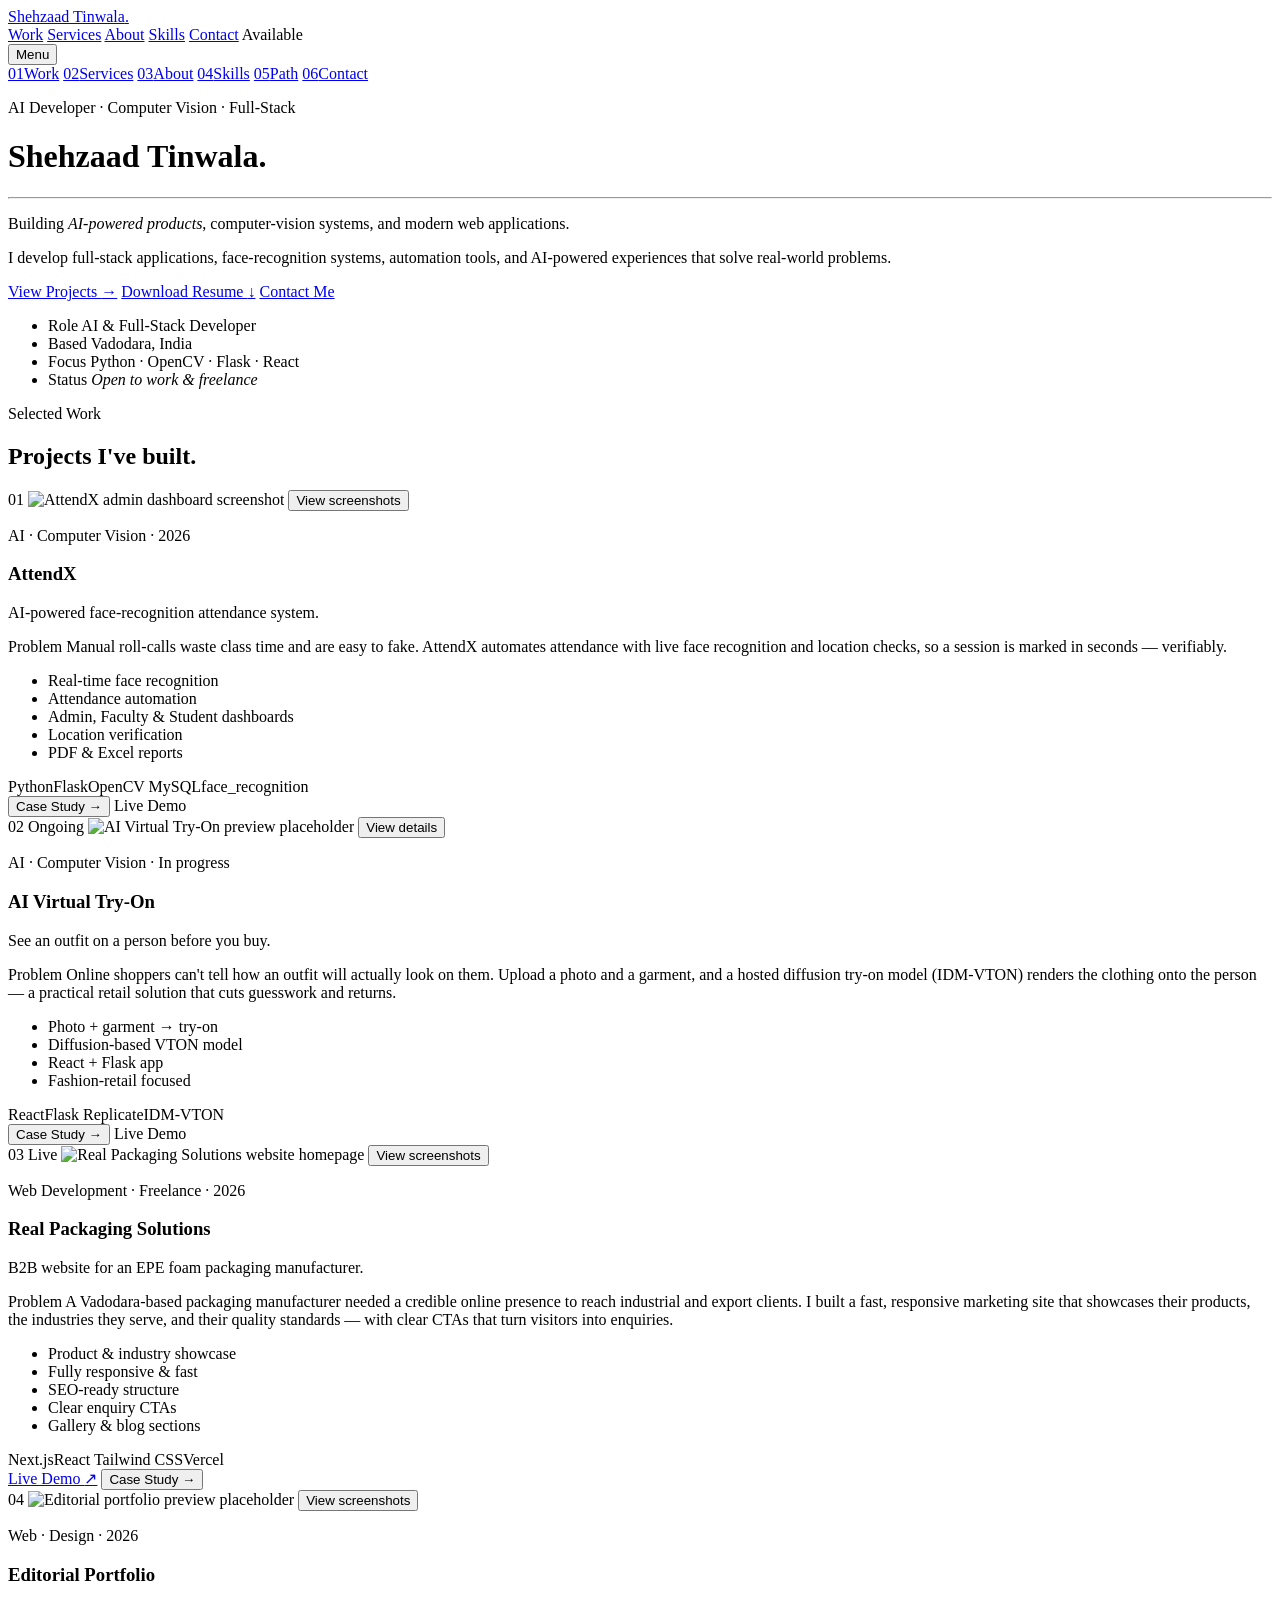
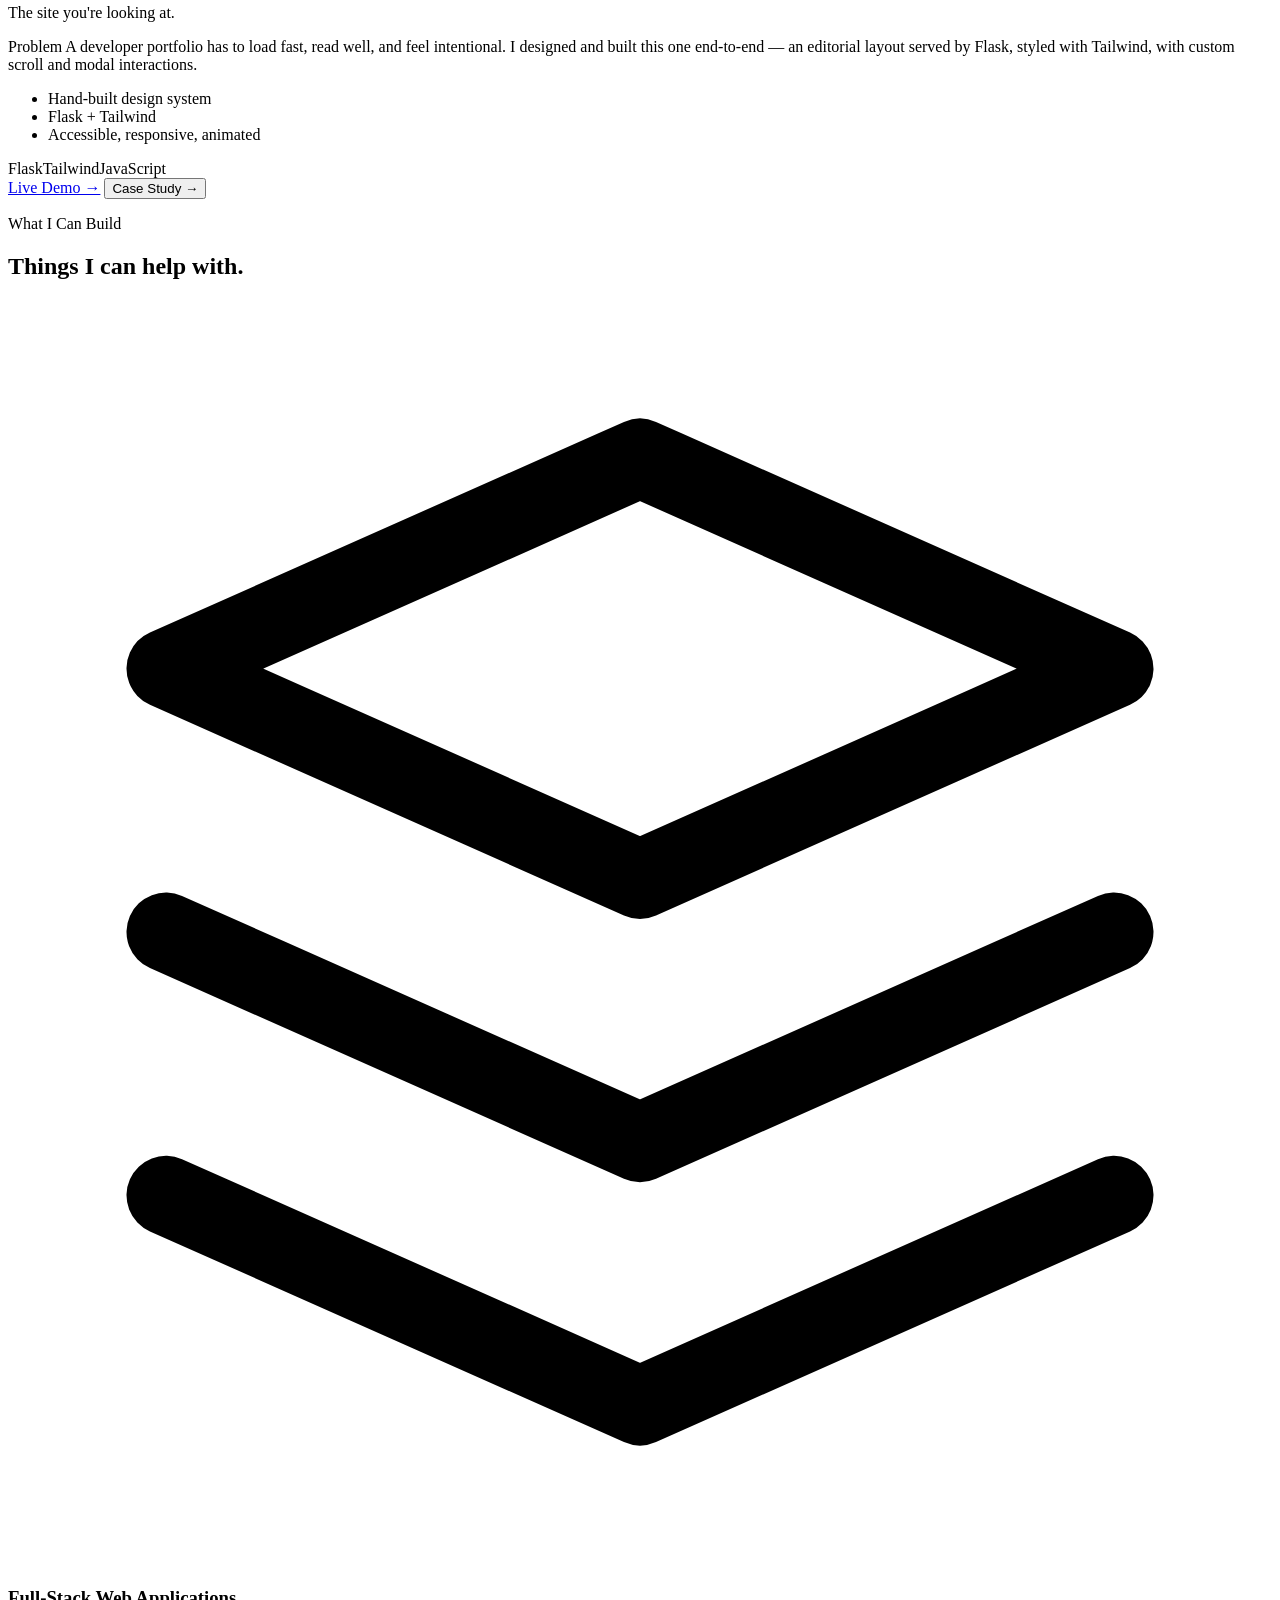
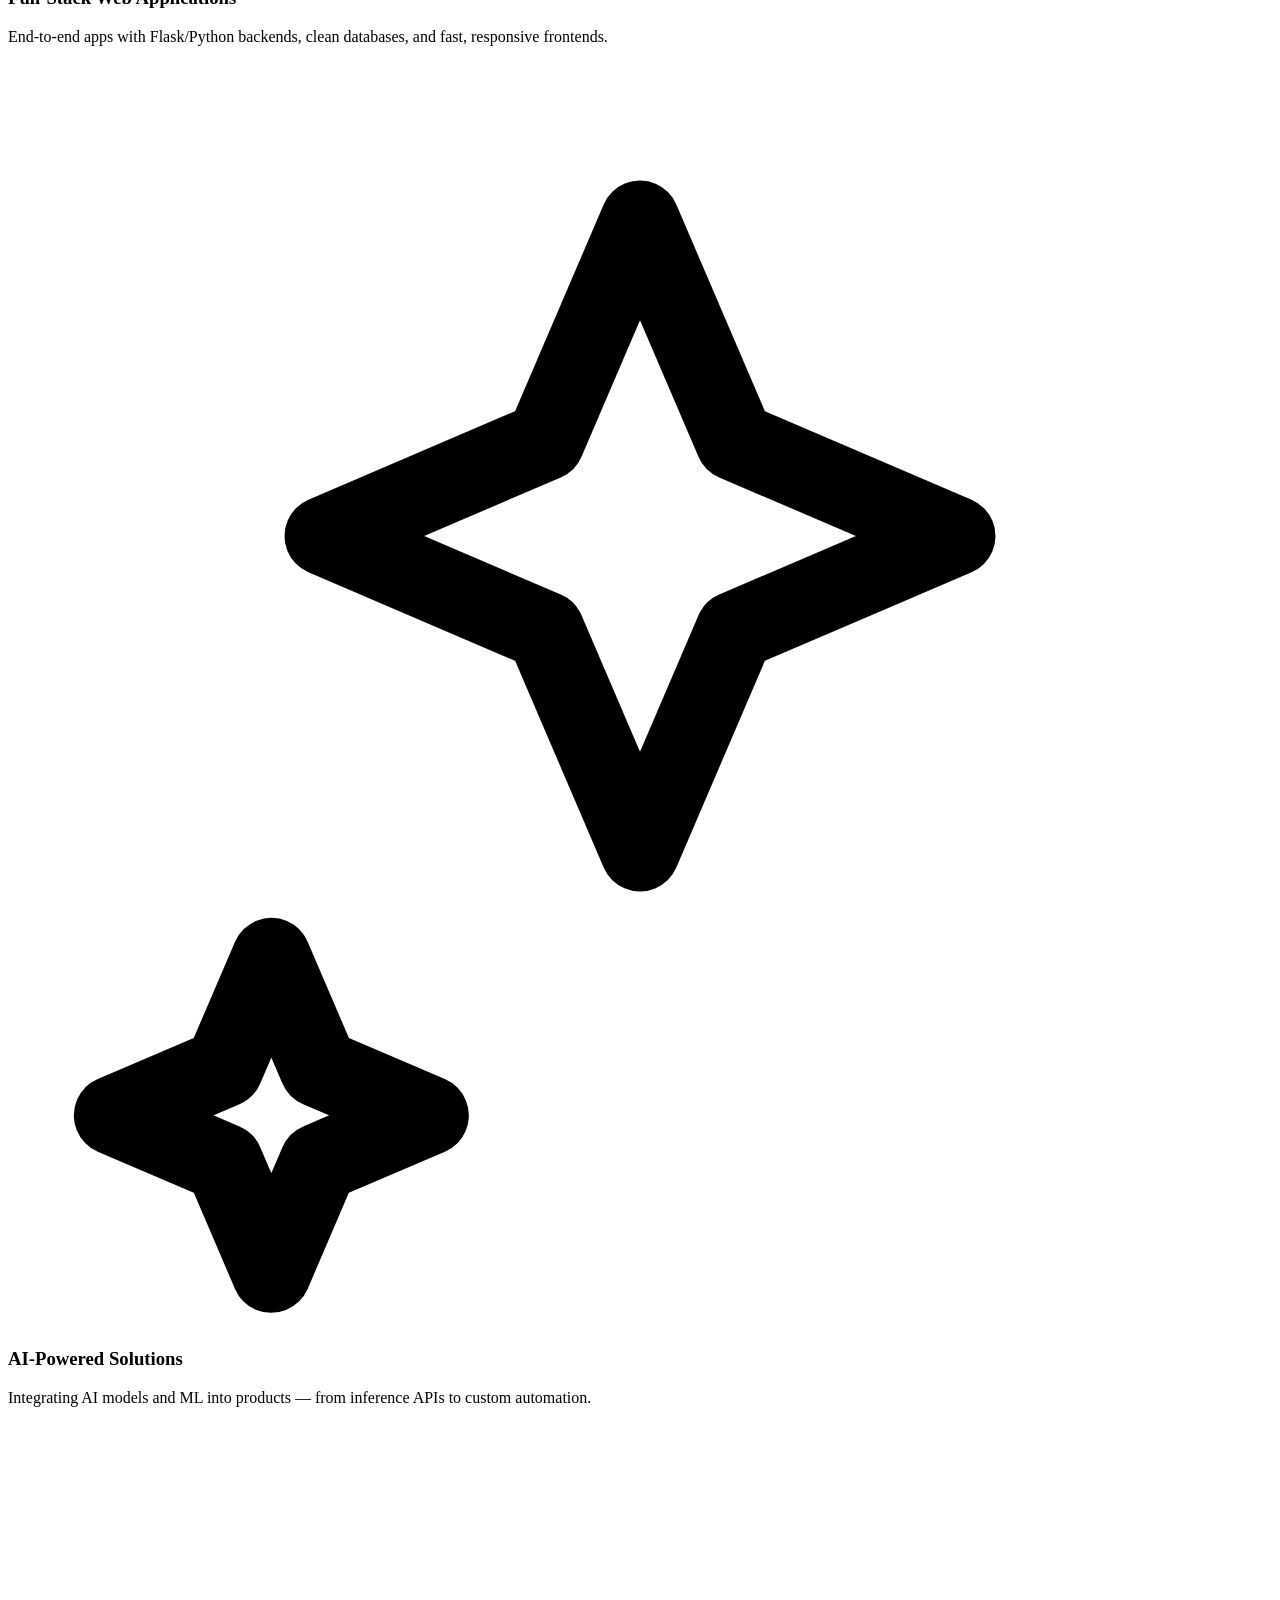
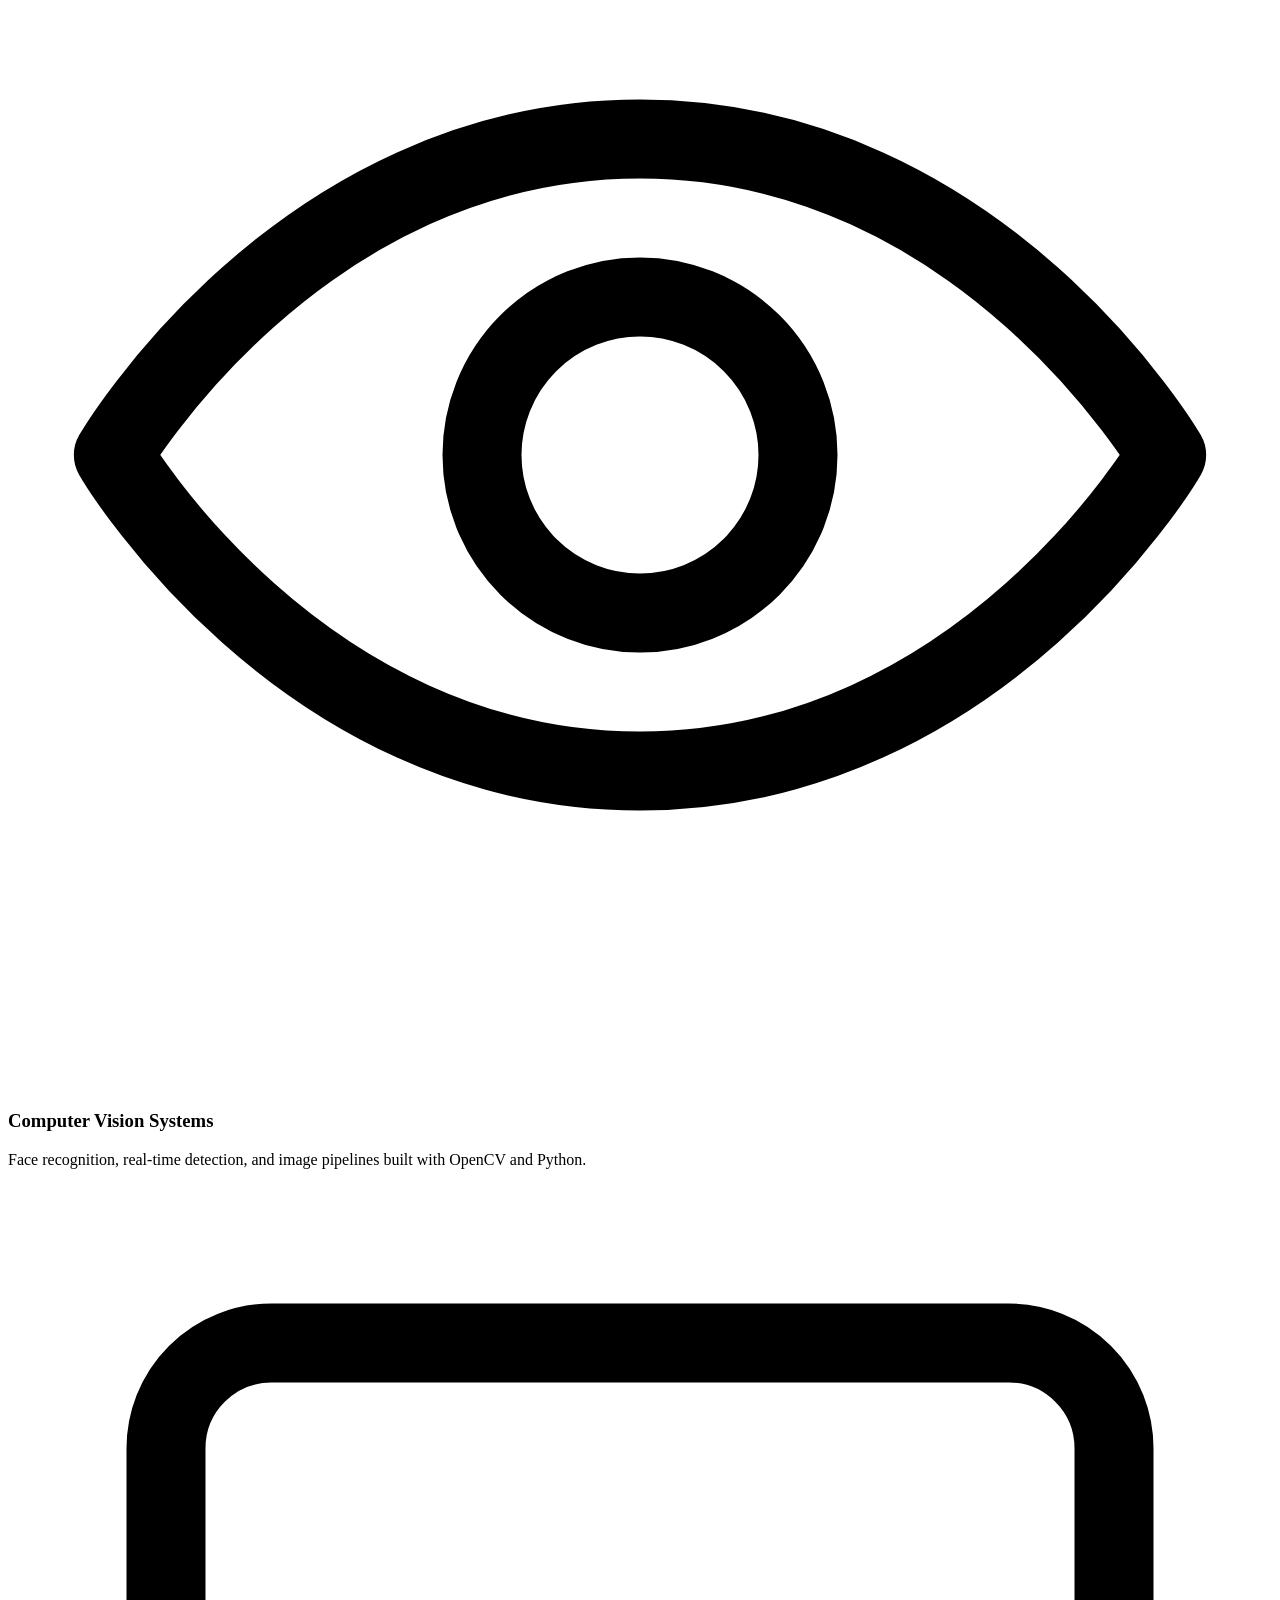
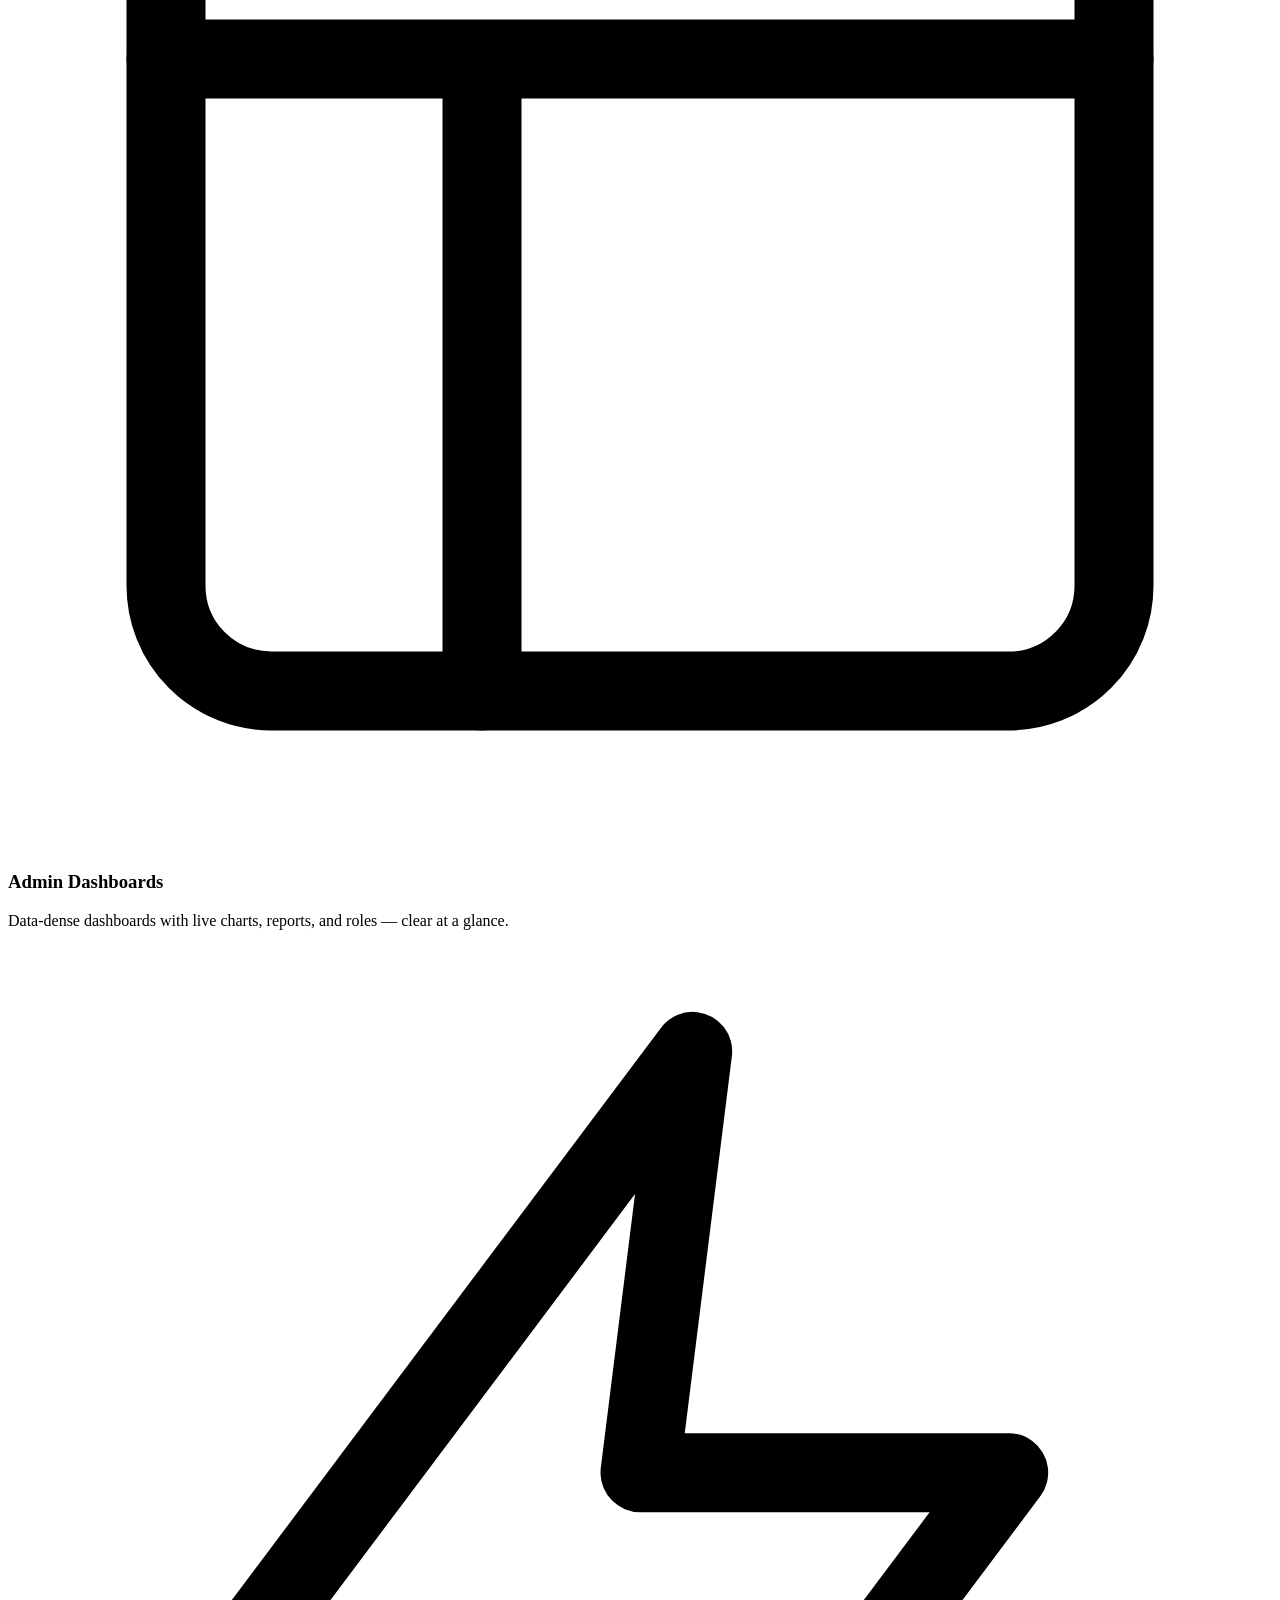
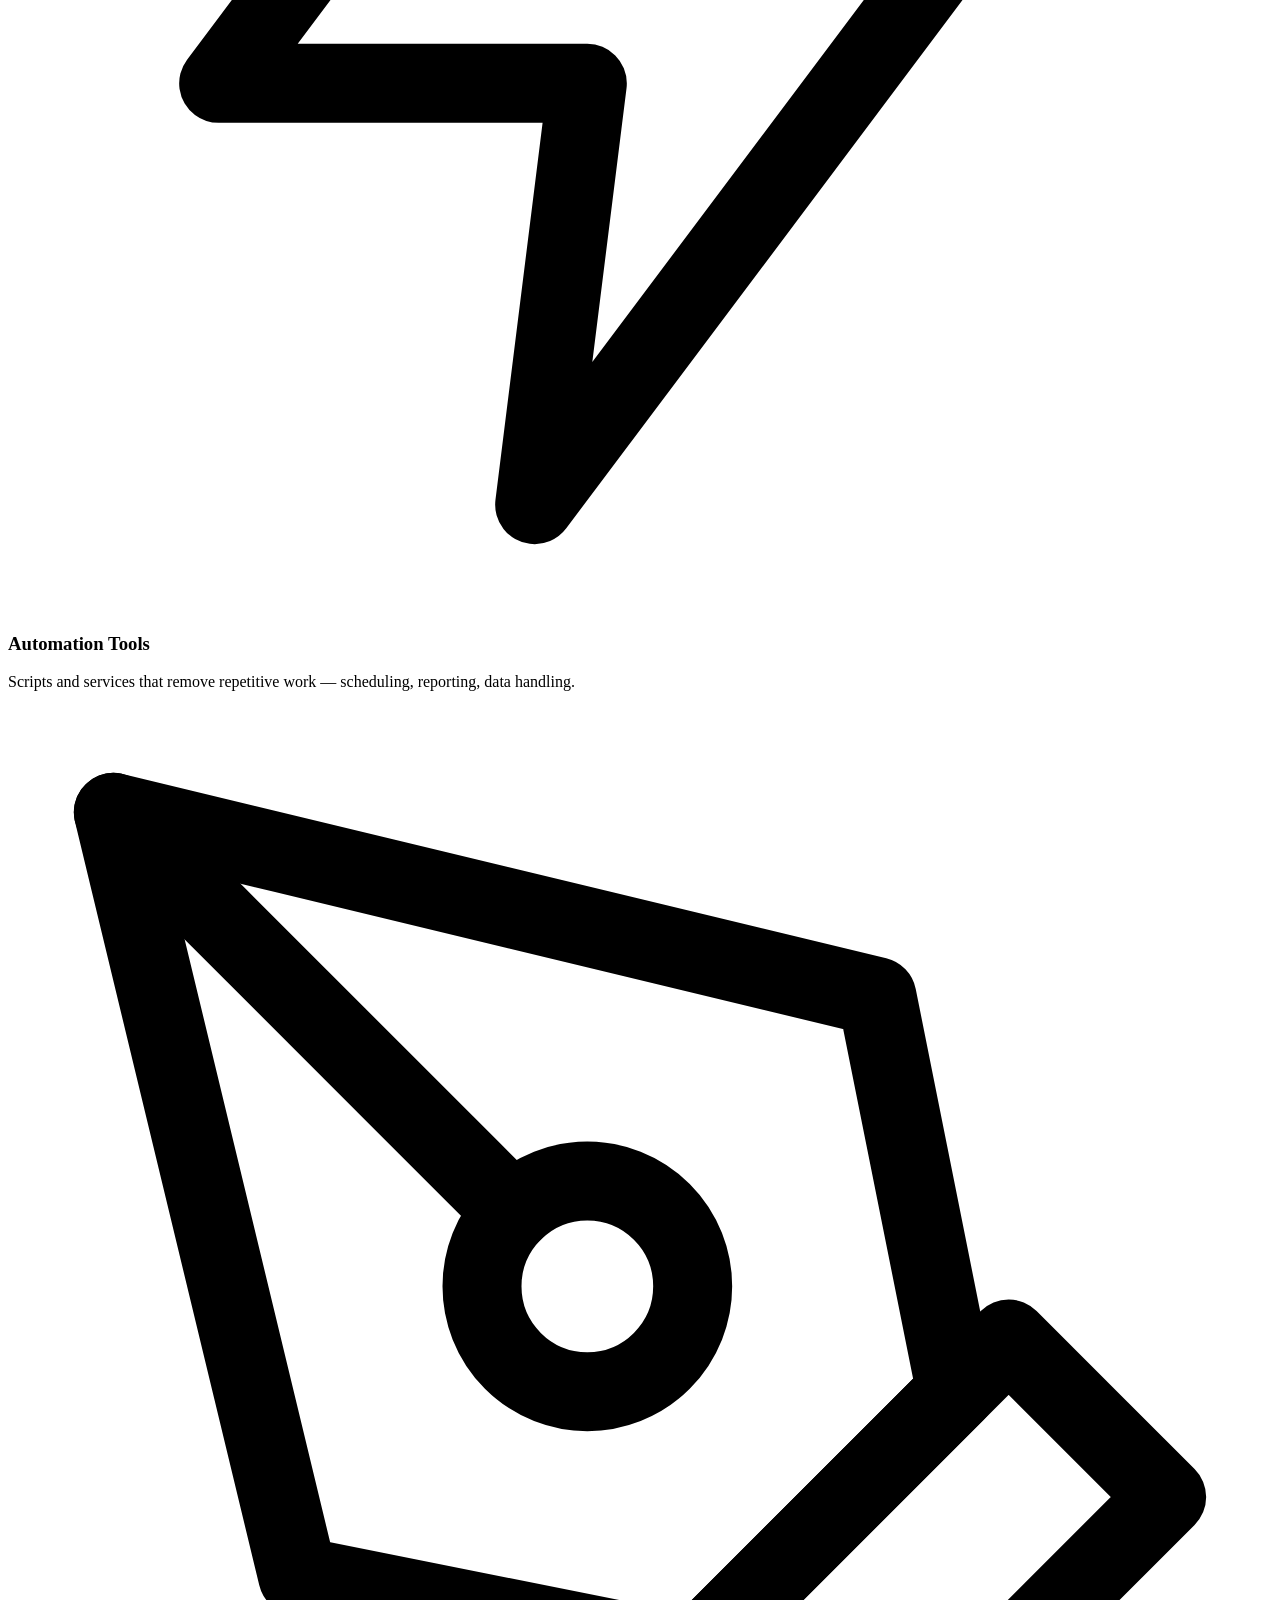
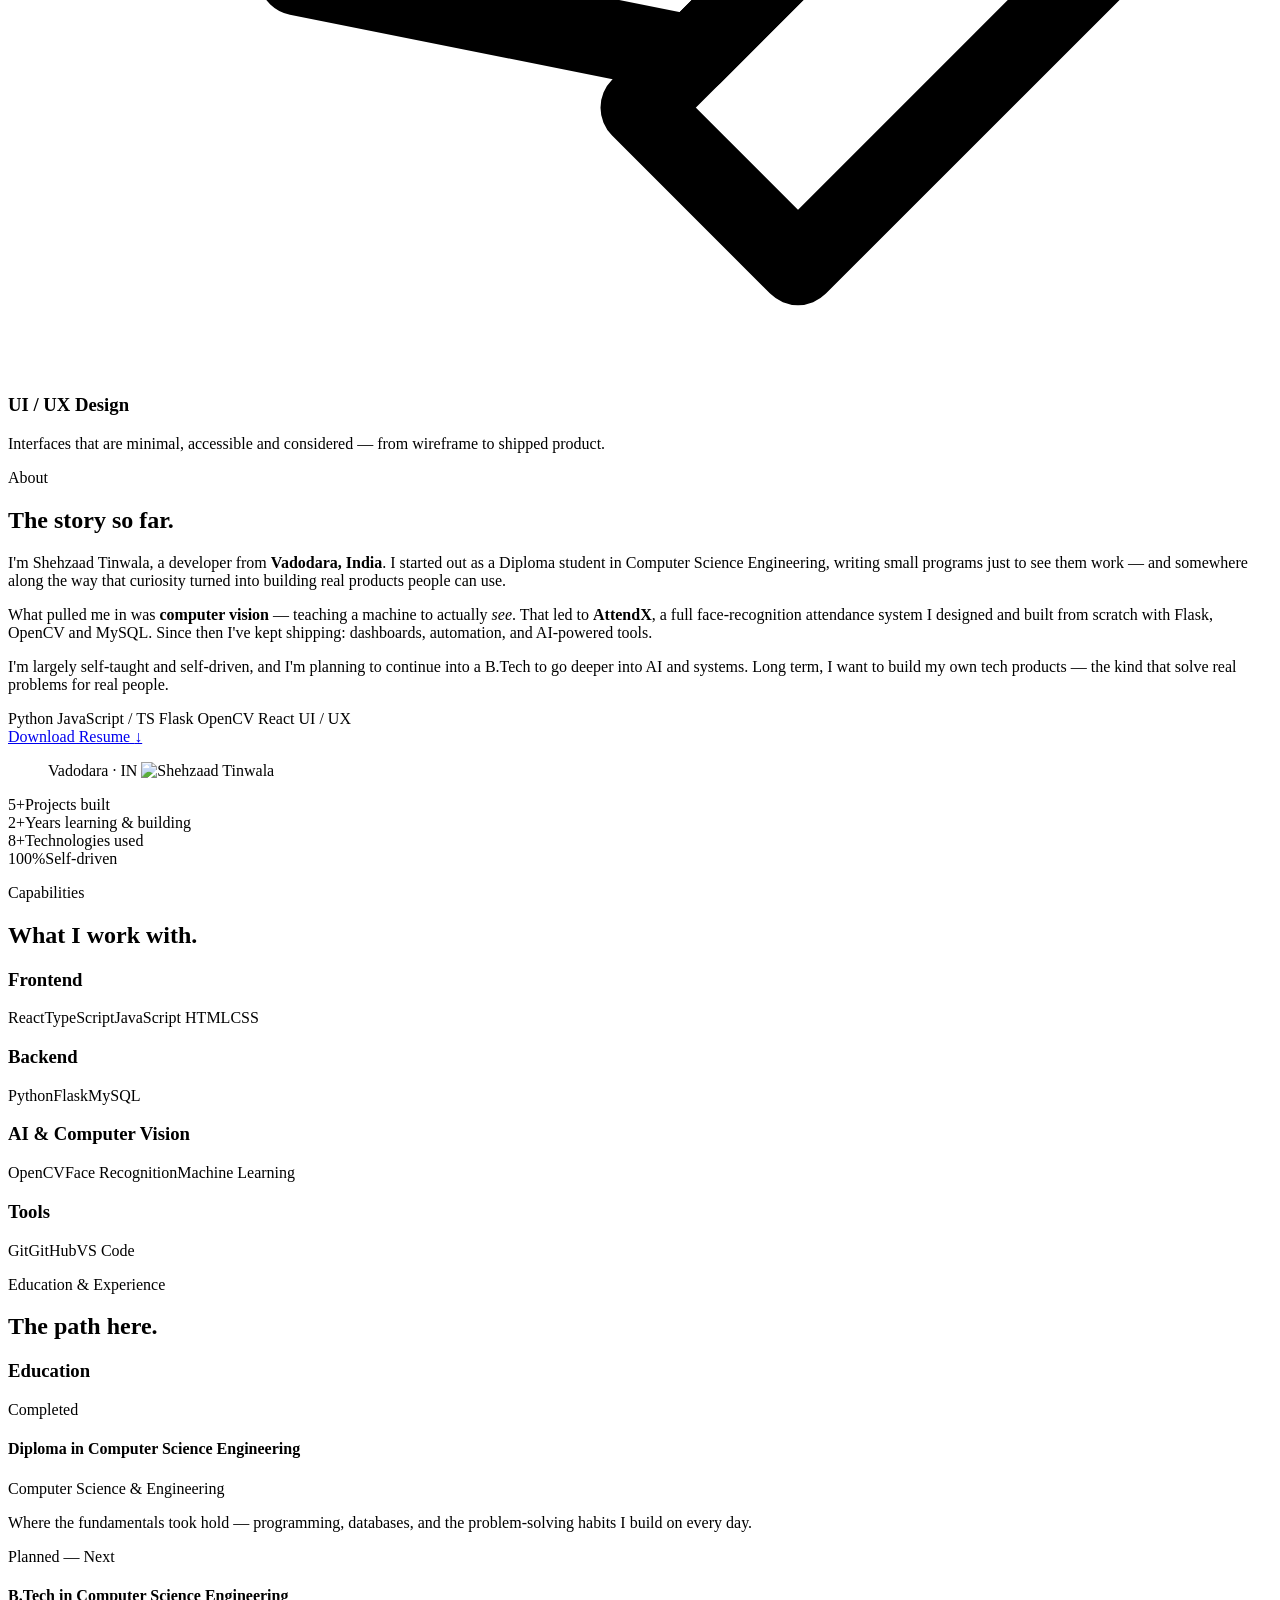
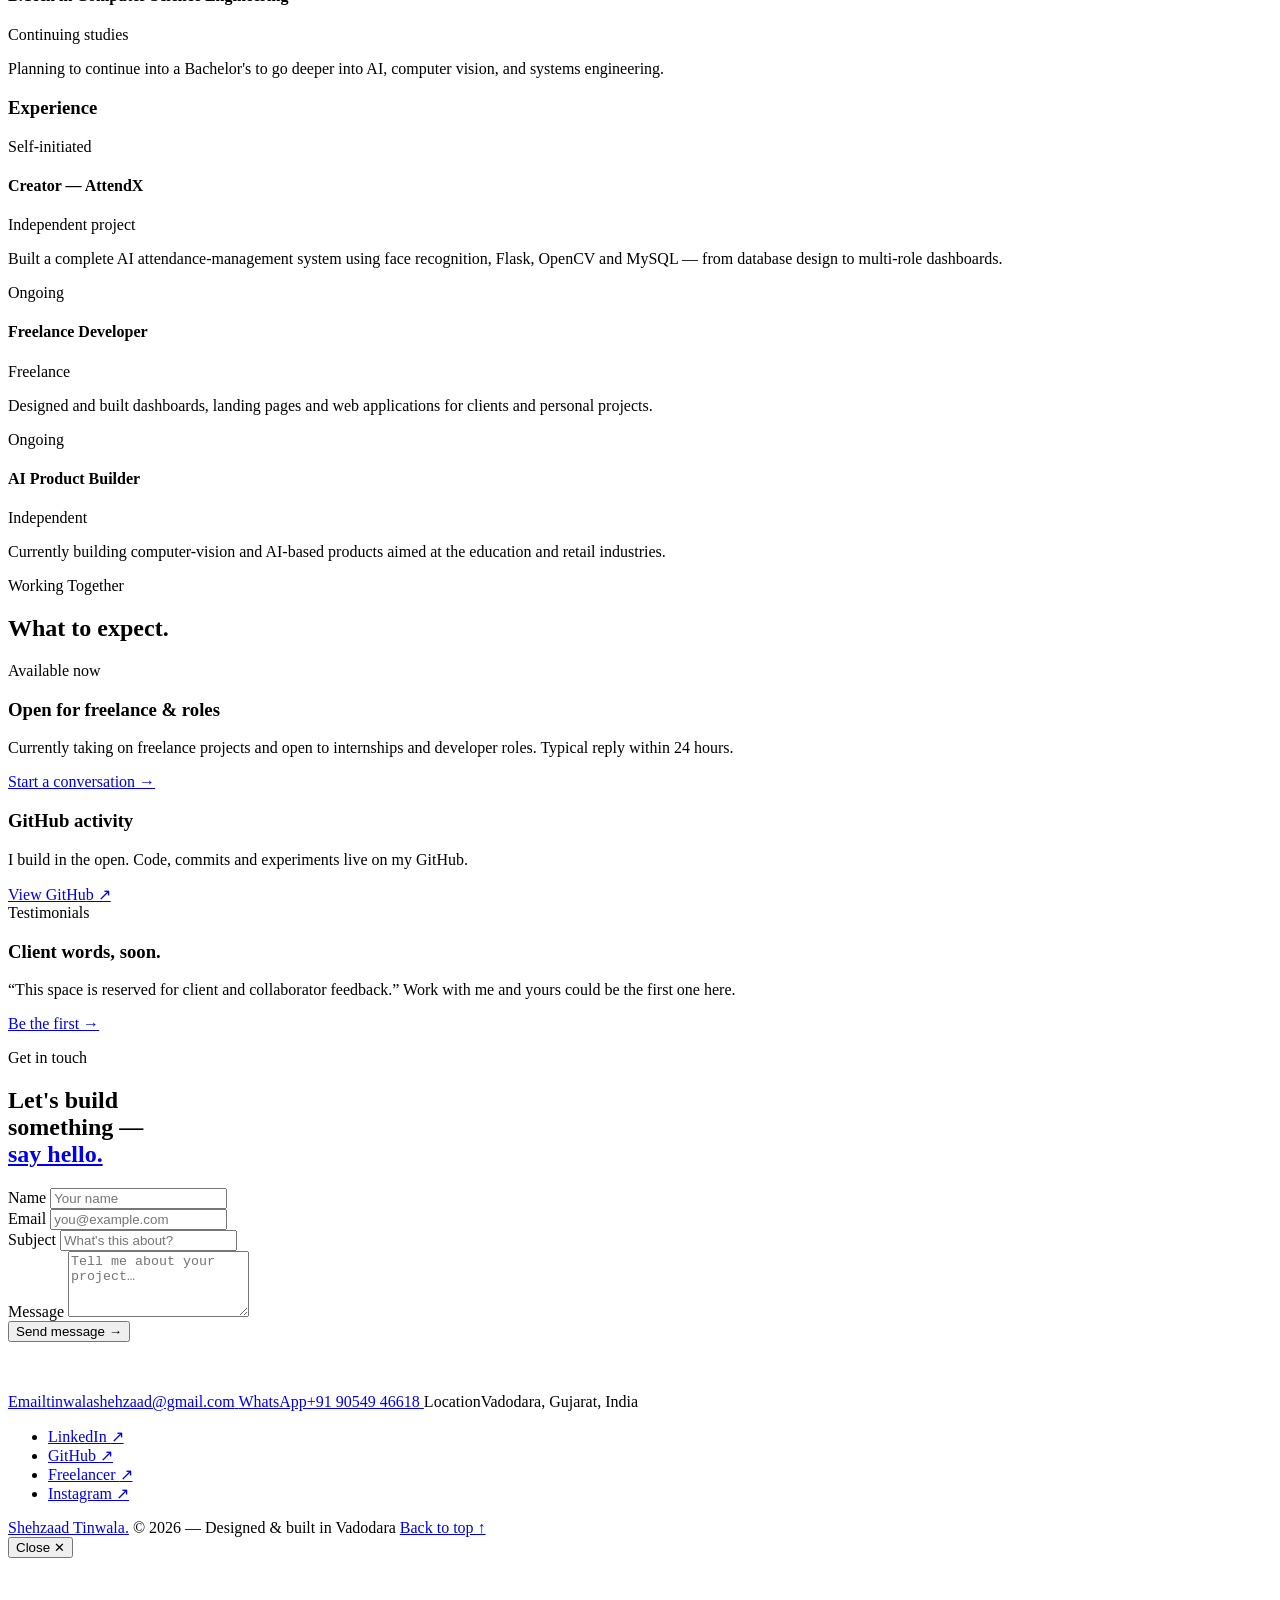
==== templates/index.html @ 06c74e08 "Rebuild portfolio: editorial design, project case studies, SEO - Flask app serving a hand-built edit" ====
<!DOCTYPE html>
<html lang="en">

<head>
  <meta charset="utf-8" />
  <meta content="width=device-width, initial-scale=1.0" name="viewport" />

  <!-- ══════════════ SEO ══════════════ -->
  <title>Shehzaad Tinwala — AI Developer · Computer Vision & Full-Stack Engineer</title>
  <meta name="description"
    content="Shehzaad Tinwala — AI developer and full-stack engineer from Vadodara, India. I build computer-vision systems, face-recognition products, automation tools, and modern web apps with Python, Flask, OpenCV and React." />
  <meta name="keywords"
    content="Shehzaad Tinwala, AI developer, computer vision engineer, full-stack developer, Flask, OpenCV, face recognition, React, Vadodara, freelance developer" />
  <meta name="author" content="Shehzaad Tinwala" />
  <meta name="robots" content="index, follow" />
  <meta name="theme-color" content="#FAFAF8" />
  <!-- Update CANONICAL_URL below to your real domain once deployed -->
  <link rel="canonical" href="https://shehzaadtinwala.com/" />
  <link rel="icon" href="static/assets/images/favicon.ico" />

  <!-- Open Graph -->
  <meta property="og:type" content="website" />
  <meta property="og:title" content="Shehzaad Tinwala — AI Developer · Computer Vision & Full-Stack Engineer" />
  <meta property="og:description"
    content="I build AI-powered products, computer-vision systems, and modern web applications. Based in Vadodara, India." />
  <meta property="og:url" content="https://shehzaadtinwala.com/" />
  <meta property="og:image" content="https://shehzaadtinwala.com/static/assets/images/portfolio/attendx-dashboard.png" />
  <meta property="og:site_name" content="Shehzaad Tinwala" />

  <!-- Twitter -->
  <meta name="twitter:card" content="summary_large_image" />
  <meta name="twitter:title" content="Shehzaad Tinwala — AI Developer · Computer Vision & Full-Stack Engineer" />
  <meta name="twitter:description"
    content="I build AI-powered products, computer-vision systems, and modern web applications." />
  <meta name="twitter:image" content="https://shehzaadtinwala.com/static/assets/images/portfolio/attendx-dashboard.png" />

  <!-- Structured data -->
  <script type="application/ld+json">
  {
    "@context": "https://schema.org",
    "@type": "Person",
    "name": "Shehzaad Tinwala",
    "jobTitle": "AI Developer & Full-Stack Engineer",
    "url": "https://shehzaadtinwala.com/",
    "address": { "@type": "PostalAddress", "addressLocality": "Vadodara", "addressRegion": "Gujarat", "addressCountry": "India" },
    "email": "mailto:tinwalashehzaad@gmail.com",
    "knowsAbout": ["Computer Vision", "Face Recognition", "Full-Stack Development", "Python", "Flask", "OpenCV", "React", "Machine Learning"],
    "sameAs": [
      "https://www.linkedin.com/in/shehzaad-tinwala",
      "https://github.com/Shehzaad30",
      "https://www.instagram.com/shehzaad.30/"
    ]
  }
  </script>

  <!-- Fonts: Clash Display (display) · Newsreader (serif body) · IBM Plex Mono (data) -->
  <link rel="preconnect" href="https://fonts.googleapis.com" />
  <link rel="preconnect" href="https://fonts.gstatic.com" crossorigin />
  <link href="https://api.fontshare.com/v2/css?f[]=clash-display@400,500,600,700&display=swap" rel="stylesheet" />
  <link
    href="https://fonts.googleapis.com/css2?family=IBM+Plex+Mono:wght@400;500;600&family=Newsreader:ital,opsz,wght@0,6..72,300;0,6..72,400;0,6..72,500;0,6..72,600;1,6..72,400&display=swap"
    rel="stylesheet" />

  <script src="https://cdn.tailwindcss.com"></script>
  <script src="static/assets/js/tailwind.config.js"></script>
  <link rel="stylesheet" href="static/css/main.css" />
</head>

<body>

  <!-- ══════════════ NAV ══════════════ -->
  <nav class="nav" id="nav">
    <div class="nav-inner">
      <a href="#top" class="wordmark">Shehzaad Tinwala<span class="period">.</span></a>
      <div class="nav-links hidden md:flex">
        <a href="#work" class="nav-link">Work</a>
        <a href="#services" class="nav-link">Services</a>
        <a href="#about" class="nav-link">About</a>
        <a href="#skills" class="nav-link">Skills</a>
        <a href="#contact" class="nav-link">Contact</a>
        <span class="nav-status"><span class="pulse"></span>Available</span>
      </div>
      <button class="menu-btn" id="menu-btn" aria-label="Open menu" aria-expanded="false">Menu</button>
    </div>
  </nav>

  <!-- Mobile menu -->
  <div class="mobile-menu" id="mobile-menu">
    <a href="#work"><span class="mi">01</span>Work</a>
    <a href="#services"><span class="mi">02</span>Services</a>
    <a href="#about"><span class="mi">03</span>About</a>
    <a href="#skills"><span class="mi">04</span>Skills</a>
    <a href="#path"><span class="mi">05</span>Path</a>
    <a href="#contact"><span class="mi">06</span>Contact</a>
  </div>

  <main id="top">

    <!-- ══════════════ HERO ══════════════ -->
    <header class="hero">
      <div class="wrap">
        <p class="eyebrow"><span class="dot"></span>AI Developer · Computer Vision · Full-Stack</p>
        <h1 class="hero-name">
          <span class="line"><span class="line-inner">Shehzaad</span></span>
          <span class="line"><span class="line-inner">Tinwala<span class="period">.</span></span></span>
        </h1>
        <hr class="rule" />
        <div class="hero-foot">
          <div>
            <p class="hero-lead">
              Building <em>AI-powered products</em>, computer-vision systems, and modern web applications.
            </p>
            <p class="hero-sub">
              I develop full-stack applications, face-recognition systems, automation tools, and AI-powered
              experiences that solve real-world problems.
            </p>
            <div class="hero-cta">
              <a href="#work" class="btn">View Projects <span class="arr">→</span></a>
              <a href="static/assets/Shehzaad-Tinwala-Resume.pdf" class="btn btn-ghost" download>Download Resume <span class="arr">↓</span></a>
              <a href="#contact" class="btn btn-ghost">Contact Me</a>
            </div>
          </div>
          <ul class="hero-meta">
            <li><span>Role</span> AI &amp; Full-Stack Developer</li>
            <li><span>Based</span> Vadodara, India</li>
            <li><span>Focus</span> Python · OpenCV · Flask · React</li>
            <li><span>Status</span> <em>Open to work &amp; freelance</em></li>
          </ul>
        </div>
      </div>
    </header>

    <!-- ══════════════ SELECTED WORK / PROJECTS ══════════════ -->
    <section class="section" id="work">
      <div class="wrap">
        <div class="sec-head reveal">
          <p class="eyebrow">Selected Work</p>
          <h2 class="sec-title">Projects I've built.</h2>
        </div>

        <div class="project-list">

          <!-- 01 · AttendX -->
          <article class="project-card reveal"
            data-images="static/assets/images/portfolio/attendx-dashboard.png, static/assets/images/portfolio/attendx-login.png, static/assets/images/portfolio/attendx-classes.png"
            data-fallback="https://placehold.co/1200x800/1B3CFF/FAFAF8?text=AttendX">
            <div class="pc-media">
              <span class="pc-num">01</span>
              <img src="static/assets/images/portfolio/attendx-dashboard.png" width="1200" height="800"
                loading="lazy" decoding="async" alt="AttendX admin dashboard screenshot"
                onerror="this.src='https://placehold.co/1200x800/1B3CFF/FAFAF8?text=AttendX'" />
              <button class="pc-zoom" data-case-study aria-label="View AttendX screenshots">View screenshots</button>
            </div>
            <div class="pc-body">
              <p class="eyebrow">AI · Computer Vision · 2026</p>
              <h3 class="pc-title">AttendX</h3>
              <p class="pc-tagline">AI-powered face-recognition attendance system.</p>
              <p class="pc-problem">
                <span class="pc-label">Problem</span>
                Manual roll-calls waste class time and are easy to fake. AttendX automates attendance with
                live face recognition and location checks, so a session is marked in seconds — verifiably.
              </p>
              <ul class="pc-features">
                <li>Real-time face recognition</li>
                <li>Attendance automation</li>
                <li>Admin, Faculty &amp; Student dashboards</li>
                <li>Location verification</li>
                <li>PDF &amp; Excel reports</li>
              </ul>
              <div class="pc-tags">
                <span class="tag">Python</span><span class="tag">Flask</span><span class="tag">OpenCV</span>
                <span class="tag">MySQL</span><span class="tag">face_recognition</span>
              </div>
              <div class="pc-actions">
                <button class="btn" data-case-study>Case Study →</button>
                <span class="btn btn-ghost is-disabled" aria-disabled="true" title="Runs locally — demo available on request">Live Demo</span>
              </div>

              <div class="pm-study-src" hidden>
                <p class="pm-lead">AttendX is a full attendance platform that replaces manual roll-calls with live face
                  recognition — built end to end, from the database schema to three role-based dashboards.</p>
                <dl class="pm-facts">
                  <div><dt>Role</dt><dd>Sole designer &amp; developer</dd></div>
                  <div><dt>Stack</dt><dd>Python · Flask · MySQL · OpenCV · face_recognition</dd></div>
                  <div><dt>Status</dt><dd>Built · 2026</dd></div>
                </dl>
                <h4>The problem</h4>
                <p>Manual attendance wastes class time and is easy to fake with proxies. Institutions needed
                  something fast, accurate and verifiable.</p>
                <h4>How I built it</h4>
                <p>A Flask + MySQL backend manages sessions and records. OpenCV and the face_recognition library
                  match students against enrolled face encodings in real time, while a location check confirms the
                  student is actually present. Admins, faculty and students each get their own dashboard, and
                  reports export to PDF and Excel.</p>
                <h4>Outcome</h4>
                <p>A class is marked in seconds instead of minutes, attendance becomes tamper-resistant, and
                  faculty get attendance analytics at a glance. The screenshots show the admin dashboard, the
                  login flow, and class management.</p>
              </div>
            </div>
          </article>

          <!-- 02 · AI Virtual Try-On -->
          <article class="project-card reveal"
            data-images="https://placehold.co/1200x800/141414/FAFAF8?text=AI+Virtual+Try-On"
            data-fallback="https://placehold.co/1200x800/141414/FAFAF8?text=AI+Virtual+Try-On">
            <div class="pc-media">
              <span class="pc-num">02</span>
              <span class="pc-status"><span class="pulse"></span>Ongoing</span>
              <img src="https://placehold.co/1200x800/141414/FAFAF8?text=AI+Virtual+Try-On" width="1200" height="800"
                loading="lazy" decoding="async" alt="AI Virtual Try-On preview placeholder" />
              <button class="pc-zoom" data-case-study aria-label="View AI Virtual Try-On details">View details</button>
            </div>
            <div class="pc-body">
              <p class="eyebrow">AI · Computer Vision · In progress</p>
              <h3 class="pc-title">AI Virtual Try-On</h3>
              <p class="pc-tagline">See an outfit on a person before you buy.</p>
              <p class="pc-problem">
                <span class="pc-label">Problem</span>
                Online shoppers can't tell how an outfit will actually look on them. Upload a photo and a
                garment, and a hosted diffusion try-on model (IDM-VTON) renders the clothing onto the person —
                a practical retail solution that cuts guesswork and returns.
              </p>
              <ul class="pc-features">
                <li>Photo + garment → try-on</li>
                <li>Diffusion-based VTON model</li>
                <li>React + Flask app</li>
                <li>Fashion-retail focused</li>
              </ul>
              <div class="pc-tags">
                <span class="tag">React</span><span class="tag">Flask</span>
                <span class="tag">Replicate</span><span class="tag">IDM-VTON</span>
              </div>
              <div class="pc-actions">
                <button class="btn" data-case-study>Case Study →</button>
                <span class="btn btn-ghost is-disabled" aria-disabled="true" title="In progress — demo coming soon">Live Demo</span>
              </div>

              <div class="pm-study-src" hidden>
                <p class="pm-lead">An AI try-on tool: upload a photo of a person and a garment, and see the
                  clothing rendered onto them in a realistic way.</p>
                <dl class="pm-facts">
                  <div><dt>Role</dt><dd>Designer &amp; developer</dd></div>
                  <div><dt>Stack</dt><dd>React · Vite · Flask · Replicate · IDM-VTON</dd></div>
                  <div><dt>Status</dt><dd>In progress</dd></div>
                </dl>
                <h4>The problem</h4>
                <p>Online shoppers can't tell how an outfit will actually look on them, which drives hesitation
                  and returns.</p>
                <h4>How I built it</h4>
                <p>A React 19 + Vite + Tailwind single-page UI posts a person image and a garment to a Flask API,
                  which calls a hosted diffusion try-on model (IDM-VTON) on Replicate and returns the result. An
                  earlier prototype used a simple Pillow overlay; the current version uses the diffusion model for
                  realistic try-on.</p>
                <h4>What's next</h4>
                <p>Refining result quality and the upload experience before opening a public demo.</p>
              </div>
            </div>
          </article>

          <!-- 03 · Real Packaging Solutions (live client site) -->
          <article class="project-card reveal"
            data-images="static/assets/images/portfolio/realpackaging.png"
            data-fallback="https://placehold.co/1200x800/141414/FAFAF8?text=Real+Packaging">
            <div class="pc-media">
              <span class="pc-num">03</span>
              <span class="pc-status"><span class="pulse"></span>Live</span>
              <img src="static/assets/images/portfolio/realpackaging.png" width="1200" height="800"
                loading="lazy" decoding="async" alt="Real Packaging Solutions website homepage"
                onerror="this.src='https://placehold.co/1200x800/141414/FAFAF8?text=Real+Packaging'" />
              <button class="pc-zoom" data-case-study aria-label="View Real Packaging screenshots">View screenshots</button>
            </div>
            <div class="pc-body">
              <p class="eyebrow">Web Development · Freelance · 2026</p>
              <h3 class="pc-title">Real Packaging Solutions</h3>
              <p class="pc-tagline">B2B website for an EPE foam packaging manufacturer.</p>
              <p class="pc-problem">
                <span class="pc-label">Problem</span>
                A Vadodara-based packaging manufacturer needed a credible online presence to reach industrial
                and export clients. I built a fast, responsive marketing site that showcases their products,
                the industries they serve, and their quality standards — with clear CTAs that turn visitors
                into enquiries.
              </p>
              <ul class="pc-features">
                <li>Product &amp; industry showcase</li>
                <li>Fully responsive &amp; fast</li>
                <li>SEO-ready structure</li>
                <li>Clear enquiry CTAs</li>
                <li>Gallery &amp; blog sections</li>
              </ul>
              <div class="pc-tags">
                <span class="tag">Next.js</span><span class="tag">React</span>
                <span class="tag">Tailwind CSS</span><span class="tag">Vercel</span>
              </div>
              <div class="pc-actions">
                <a href="https://realpackaging.vercel.app" target="_blank" rel="noopener" class="btn">Live Demo <span class="arr">↗</span></a>
                <button class="btn btn-ghost" data-case-study>Case Study →</button>
              </div>

              <div class="pm-study-src" hidden>
                <p class="pm-lead">A B2B marketing website for Real Packaging Solutions, a Vadodara-based EPE foam
                  packaging manufacturer serving industrial and export clients.</p>
                <dl class="pm-facts">
                  <div><dt>Role</dt><dd>Freelance — design &amp; build</dd></div>
                  <div><dt>Stack</dt><dd>Next.js · React · Tailwind CSS · Vercel</dd></div>
                  <div><dt>Status</dt><dd>Live · 2026</dd></div>
                </dl>
                <h4>The problem</h4>
                <p>The manufacturer needed a credible online presence to reach industrial and export buyers and
                  turn visitors into enquiries.</p>
                <h4>How I built it</h4>
                <p>A fast, responsive Next.js site deployed on Vercel — product and industry showcases, a clear
                  “why choose us” story, gallery and blog sections, and prominent enquiry CTAs, all on an
                  SEO-friendly structure.</p>
                <h4>Outcome</h4>
                <p>A live, professional storefront at realpackaging.vercel.app that gives the business real
                  credibility online and a clear path for customers to get in touch.</p>
              </div>
            </div>
          </article>

          <!-- 04 · This portfolio -->
          <article class="project-card reveal"
            data-images="https://placehold.co/1200x800/1B3CFF/FAFAF8?text=Portfolio"
            data-fallback="https://placehold.co/1200x800/1B3CFF/FAFAF8?text=Portfolio">
            <div class="pc-media">
              <span class="pc-num">04</span>
              <img src="https://placehold.co/1200x800/1B3CFF/FAFAF8?text=Portfolio" width="1200" height="800"
                loading="lazy" decoding="async" alt="Editorial portfolio preview placeholder" />
              <button class="pc-zoom" data-case-study aria-label="View portfolio screenshots">View screenshots</button>
            </div>
            <div class="pc-body">
              <p class="eyebrow">Web · Design · 2026</p>
              <h3 class="pc-title">Editorial Portfolio</h3>
              <p class="pc-tagline">The site you're looking at.</p>
              <p class="pc-problem">
                <span class="pc-label">Problem</span>
                A developer portfolio has to load fast, read well, and feel intentional. I designed and built
                this one end-to-end — an editorial layout served by Flask, styled with Tailwind, with custom
                scroll and modal interactions.
              </p>
              <ul class="pc-features">
                <li>Hand-built design system</li>
                <li>Flask + Tailwind</li>
                <li>Accessible, responsive, animated</li>
              </ul>
              <div class="pc-tags">
                <span class="tag">Flask</span><span class="tag">Tailwind</span><span class="tag">JavaScript</span>
              </div>
              <div class="pc-actions">
                <a href="#top" class="btn">Live Demo →</a>
                <button class="btn btn-ghost" data-case-study>Case Study →</button>
              </div>

              <div class="pm-study-src" hidden>
                <p class="pm-lead">This portfolio — designed and built end to end as a project in its own
                  right.</p>
                <dl class="pm-facts">
                  <div><dt>Role</dt><dd>Design &amp; build</dd></div>
                  <div><dt>Stack</dt><dd>Flask · Tailwind · JavaScript</dd></div>
                  <div><dt>Status</dt><dd>Live · 2026</dd></div>
                </dl>
                <h4>The problem</h4>
                <p>A developer portfolio has to load fast, read well and feel intentional — not like a
                  template.</p>
                <h4>How I built it</h4>
                <p>Flask serves Jinja templates; the look is a hand-built editorial design system — Clash Display,
                  Newsreader and IBM Plex Mono on a paper-and-cobalt palette. Vanilla JavaScript drives the scroll
                  reveals, the mobile menu, and this case-study modal.</p>
                <h4>Outcome</h4>
                <p>A fast, accessible, fully responsive site that presents the work clearly — and doubles as a
                  demonstration of the build itself.</p>
              </div>
            </div>
          </article>

        </div>
      </div>
    </section>

    <!-- ══════════════ SERVICES ══════════════ -->
    <section class="section panel" id="services">
      <div class="wrap">
        <div class="sec-head reveal">
          <p class="eyebrow">What I Can Build</p>
          <h2 class="sec-title">Things I can help with.</h2>
        </div>

        <div class="service-grid">
          <div class="service-card reveal">
            <span class="svc-icon" aria-hidden="true">
              <svg viewBox="0 0 24 24" fill="none" stroke="currentColor" stroke-width="1.5" stroke-linecap="round" stroke-linejoin="round"><path d="M3 7l9-4 9 4-9 4-9-4z"/><path d="M3 12l9 4 9-4"/><path d="M3 17l9 4 9-4"/></svg>
            </span>
            <h3>Full-Stack Web Applications</h3>
            <p>End-to-end apps with Flask/Python backends, clean databases, and fast, responsive frontends.</p>
          </div>
          <div class="service-card reveal">
            <span class="svc-icon" aria-hidden="true">
              <svg viewBox="0 0 24 24" fill="none" stroke="currentColor" stroke-width="1.5" stroke-linecap="round" stroke-linejoin="round"><path d="M12 3l1.8 4.2L18 9l-4.2 1.8L12 15l-1.8-4.2L6 9l4.2-1.8L12 3z"/><path d="M5 17l.9 2.1L8 20l-2.1.9L5 23l-.9-2.1L2 20l2.1-.9L5 17z"/></svg>
            </span>
            <h3>AI-Powered Solutions</h3>
            <p>Integrating AI models and ML into products — from inference APIs to custom automation.</p>
          </div>
          <div class="service-card reveal">
            <span class="svc-icon" aria-hidden="true">
              <svg viewBox="0 0 24 24" fill="none" stroke="currentColor" stroke-width="1.5" stroke-linecap="round" stroke-linejoin="round"><path d="M2 12s3.5-6 10-6 10 6 10 6-3.5 6-10 6-10-6-10-6z"/><circle cx="12" cy="12" r="3"/></svg>
            </span>
            <h3>Computer Vision Systems</h3>
            <p>Face recognition, real-time detection, and image pipelines built with OpenCV and Python.</p>
          </div>
          <div class="service-card reveal">
            <span class="svc-icon" aria-hidden="true">
              <svg viewBox="0 0 24 24" fill="none" stroke="currentColor" stroke-width="1.5" stroke-linecap="round" stroke-linejoin="round"><rect x="3" y="3" width="18" height="18" rx="2"/><path d="M3 9h18M9 21V9"/></svg>
            </span>
            <h3>Admin Dashboards</h3>
            <p>Data-dense dashboards with live charts, reports, and roles — clear at a glance.</p>
          </div>
          <div class="service-card reveal">
            <span class="svc-icon" aria-hidden="true">
              <svg viewBox="0 0 24 24" fill="none" stroke="currentColor" stroke-width="1.5" stroke-linecap="round" stroke-linejoin="round"><path d="M13 2L4 14h7l-1 8 9-12h-7l1-8z"/></svg>
            </span>
            <h3>Automation Tools</h3>
            <p>Scripts and services that remove repetitive work — scheduling, reporting, data handling.</p>
          </div>
          <div class="service-card reveal">
            <span class="svc-icon" aria-hidden="true">
              <svg viewBox="0 0 24 24" fill="none" stroke="currentColor" stroke-width="1.5" stroke-linecap="round" stroke-linejoin="round"><path d="M12 19l7-7 3 3-7 7-3-3z"/><path d="M18 13l-1.5-7.5L2 2l3.5 14.5L13 18l5-5z"/><path d="M2 2l7.586 7.586"/><circle cx="11" cy="11" r="2"/></svg>
            </span>
            <h3>UI / UX Design</h3>
            <p>Interfaces that are minimal, accessible and considered — from wireframe to shipped product.</p>
          </div>
        </div>
      </div>
    </section>

    <!-- ══════════════ ABOUT ══════════════ -->
    <section class="section" id="about">
      <div class="wrap">
        <div class="sec-head reveal">
          <p class="eyebrow">About</p>
          <h2 class="sec-title">The story so far.</h2>
        </div>

        <div class="about-grid">
          <div class="story reveal">
            <p class="drop">
              I'm Shehzaad Tinwala, a developer from <strong>Vadodara, India</strong>. I started out as a
              Diploma student in Computer Science Engineering, writing small programs just to see them work —
              and somewhere along the way that curiosity turned into building real products people can use.
            </p>
            <p>
              What pulled me in was <strong>computer vision</strong> — teaching a machine to actually
              <em>see</em>. That led to <strong>AttendX</strong>, a full face-recognition attendance system
              I designed and built from scratch with Flask, OpenCV and MySQL. Since then I've kept shipping:
              dashboards, automation, and AI-powered tools.
            </p>
            <p>
              I'm largely self-taught and self-driven, and I'm planning to continue into a B.Tech to go
              deeper into AI and systems. Long term, I want to build my own tech products — the kind that
              solve real problems for real people.
            </p>

            <div class="tag-row">
              <span class="tag">Python</span>
              <span class="tag">JavaScript / TS</span>
              <span class="tag">Flask</span>
              <span class="tag">OpenCV</span>
              <span class="tag">React</span>
              <span class="tag">UI / UX</span>
            </div>

            <a href="static/assets/Shehzaad-Tinwala-Resume.pdf" class="btn" download>
              Download Resume <span class="arr">↓</span>
            </a>
          </div>

          <aside>
            <figure class="portrait reveal">
              <span class="corner">Vadodara · IN</span>
              <img alt="Shehzaad Tinwala" src="static/assets/images/img.png" width="480" height="600"
                loading="lazy" decoding="async"
                onerror="this.src='https://placehold.co/480x600/F2F1EC/1B3CFF?text=ST'" />
            </figure>

            <div class="stats reveal">
              <div class="stat"><span class="num">5+</span><span class="lbl">Projects built</span></div>
              <div class="stat"><span class="num">2+</span><span class="lbl">Years learning &amp; building</span></div>
              <div class="stat"><span class="num">8+</span><span class="lbl">Technologies used</span></div>
              <div class="stat"><span class="num">100%</span><span class="lbl">Self-driven</span></div>
            </div>
          </aside>
        </div>
      </div>
    </section>

    <!-- ══════════════ SKILLS ══════════════ -->
    <section class="section panel" id="skills">
      <div class="wrap">
        <div class="sec-head reveal">
          <p class="eyebrow">Capabilities</p>
          <h2 class="sec-title">What I work with.</h2>
        </div>

        <div class="skill-grid">
          <div class="skill-cluster reveal">
            <h3>Frontend</h3>
            <div class="tag-row">
              <span class="tag">React</span><span class="tag">TypeScript</span><span class="tag">JavaScript</span>
              <span class="tag">HTML</span><span class="tag">CSS</span>
            </div>
          </div>
          <div class="skill-cluster reveal">
            <h3>Backend</h3>
            <div class="tag-row">
              <span class="tag">Python</span><span class="tag">Flask</span><span class="tag">MySQL</span>
            </div>
          </div>
          <div class="skill-cluster reveal">
            <h3>AI &amp; Computer Vision</h3>
            <div class="tag-row">
              <span class="tag">OpenCV</span><span class="tag">Face Recognition</span><span class="tag">Machine Learning</span>
            </div>
          </div>
          <div class="skill-cluster reveal">
            <h3>Tools</h3>
            <div class="tag-row">
              <span class="tag">Git</span><span class="tag">GitHub</span><span class="tag">VS Code</span>
            </div>
          </div>
        </div>
      </div>
    </section>

    <!-- ══════════════ PATH ══════════════ -->
    <section class="section" id="path">
      <div class="wrap">
        <div class="sec-head reveal">
          <p class="eyebrow">Education &amp; Experience</p>
          <h2 class="sec-title">The path here.</h2>
        </div>

        <div class="path-grid">
          <div class="path-col reveal">
            <h3>Education</h3>
            <div class="entry">
              <span class="yr">Completed</span>
              <h4>Diploma in Computer Science Engineering</h4>
              <span class="org">Computer Science &amp; Engineering</span>
              <p>Where the fundamentals took hold — programming, databases, and the problem-solving habits I
                build on every day.</p>
            </div>
            <div class="entry">
              <span class="yr">Planned — Next</span>
              <h4>B.Tech in Computer Science Engineering</h4>
              <span class="org">Continuing studies</span>
              <p>Planning to continue into a Bachelor's to go deeper into AI, computer vision, and systems
                engineering.</p>
            </div>
          </div>

          <div class="path-col reveal">
            <h3>Experience</h3>
            <div class="entry">
              <span class="yr">Self-initiated</span>
              <h4>Creator — AttendX</h4>
              <span class="org">Independent project</span>
              <p>Built a complete AI attendance-management system using face recognition, Flask, OpenCV and
                MySQL — from database design to multi-role dashboards.</p>
            </div>
            <div class="entry">
              <span class="yr">Ongoing</span>
              <h4>Freelance Developer</h4>
              <span class="org">Freelance</span>
              <p>Designed and built dashboards, landing pages and web applications for clients and personal
                projects.</p>
            </div>
            <div class="entry">
              <span class="yr">Ongoing</span>
              <h4>AI Product Builder</h4>
              <span class="org">Independent</span>
              <p>Currently building computer-vision and AI-based products aimed at the education and retail
                industries.</p>
            </div>
          </div>
        </div>
      </div>
    </section>

    <!-- ══════════════ TRUST / TESTIMONIALS ══════════════ -->
    <section class="section panel" id="trust">
      <div class="wrap">
        <div class="sec-head reveal">
          <p class="eyebrow">Working Together</p>
          <h2 class="sec-title">What to expect.</h2>
        </div>

        <div class="trust-grid">
          <div class="trust-card reveal">
            <span class="trust-status"><span class="pulse"></span>Available now</span>
            <h3>Open for freelance &amp; roles</h3>
            <p>Currently taking on freelance projects and open to internships and developer roles. Typical
              reply within 24 hours.</p>
            <a href="#contact" class="link-arrow">Start a conversation →</a>
          </div>

          <div class="trust-card reveal">
            <h3>GitHub activity</h3>
            <p>I build in the open. Code, commits and experiments live on my GitHub.</p>
            <div class="gh-grid" aria-hidden="true">
              <!-- contribution placeholder -->
            </div>
            <a href="https://github.com/Shehzaad30" target="_blank" rel="noopener" class="link-arrow">View GitHub ↗</a>
          </div>

          <div class="trust-card reveal is-placeholder">
            <span class="ph-badge">Testimonials</span>
            <h3>Client words, soon.</h3>
            <p>“This space is reserved for client and collaborator feedback.” Work with me and yours could be
              the first one here.</p>
            <a href="#contact" class="link-arrow">Be the first →</a>
          </div>
        </div>
      </div>
    </section>

    <!-- ══════════════ CONTACT ══════════════ -->
    <section class="section dark-sec" id="contact">
      <div class="wrap">
        <div class="reveal">
          <p class="eyebrow">Get in touch</p>
          <h2 class="contact-head">Let's build<br />something —<br /><a href="mailto:tinwalashehzaad@gmail.com">say hello.</a></h2>
        </div>

        <div class="contact-grid">
          <form id="contact-form" class="reveal" novalidate>
            <div class="field-row">
              <div class="field">
                <label for="cf-name">Name</label>
                <input id="cf-name" type="text" name="name" placeholder="Your name" required />
              </div>
              <div class="field">
                <label for="cf-email">Email</label>
                <input id="cf-email" type="email" name="email" placeholder="you@example.com" required />
              </div>
            </div>
            <div class="field">
              <label for="cf-subject">Subject</label>
              <input id="cf-subject" type="text" name="subject" placeholder="What's this about?" />
            </div>
            <div class="field">
              <label for="cf-message">Message</label>
              <textarea id="cf-message" name="message" rows="4" placeholder="Tell me about your project…" required></textarea>
            </div>
            <button type="submit" class="btn btn-send" id="cf-submit">
              Send message <span class="arr">→</span>
            </button>
            <p id="cf-status" class="eyebrow" style="margin-top:1.2rem;min-height:1em;" role="status" aria-live="polite"></p>
          </form>

          <aside class="reveal">
            <a href="mailto:tinwalashehzaad@gmail.com" class="contact-detail">
              <span class="k">Email</span><span class="v">tinwalashehzaad@gmail.com</span>
            </a>
            <a href="https://wa.me/919054946618" target="_blank" rel="noopener" class="contact-detail">
              <span class="k">WhatsApp</span><span class="v">+91 90549 46618</span>
            </a>
            <span class="contact-detail">
              <span class="k">Location</span><span class="v">Vadodara, Gujarat, India</span>
            </span>

            <ul class="social-index">
              <li><a href="https://www.linkedin.com/in/shehzaad-tinwala" target="_blank" rel="noopener">LinkedIn <span class="ext">↗</span></a></li>
              <li><a href="https://github.com/Shehzaad30" target="_blank" rel="noopener">GitHub <span class="ext">↗</span></a></li>
              <li><a href="https://www.freelancer.in/u/Shehzaad10?sb=t" target="_blank" rel="noopener">Freelancer <span class="ext">↗</span></a></li>
              <li><a href="https://www.instagram.com/shehzaad.30/" target="_blank" rel="noopener">Instagram <span class="ext">↗</span></a></li>
            </ul>
          </aside>
        </div>
      </div>
    </section>
  </main>

  <!-- ══════════════ FOOTER ══════════════ -->
  <footer class="footer">
    <div class="footer-inner">
      <a href="#top" class="wordmark">Shehzaad Tinwala<span class="period">.</span></a>
      <span class="footer-note">© 2026 — Designed &amp; built in Vadodara</span>
      <a href="#top" class="to-top">Back to top ↑</a>
    </div>
  </footer>

  <!-- ══════════════ PROJECT MODAL ══════════════ -->
  <div class="pm" id="project-modal" aria-hidden="true">
    <div class="pm-overlay" data-close></div>
    <div class="pm-panel" role="dialog" aria-modal="true" aria-labelledby="pm-title">
      <button class="pm-close" data-close aria-label="Close project">Close <span aria-hidden="true">✕</span></button>
      <div class="pm-body">
        <div class="pm-gallery">
          <figure class="pm-main"><img id="pm-img" alt="" /></figure>
          <div class="pm-thumbs" id="pm-thumbs"></div>
        </div>
        <div class="pm-info">
          <p class="eyebrow" id="pm-cat"></p>
          <h3 class="pm-title" id="pm-title"></h3>
          <div class="pm-study" id="pm-study"></div>
          <div class="pm-tags" id="pm-tags"></div>
        </div>
      </div>
    </div>
  </div>

  <script src="static/assets/js/main.js" defer></script>
</body>

</html>
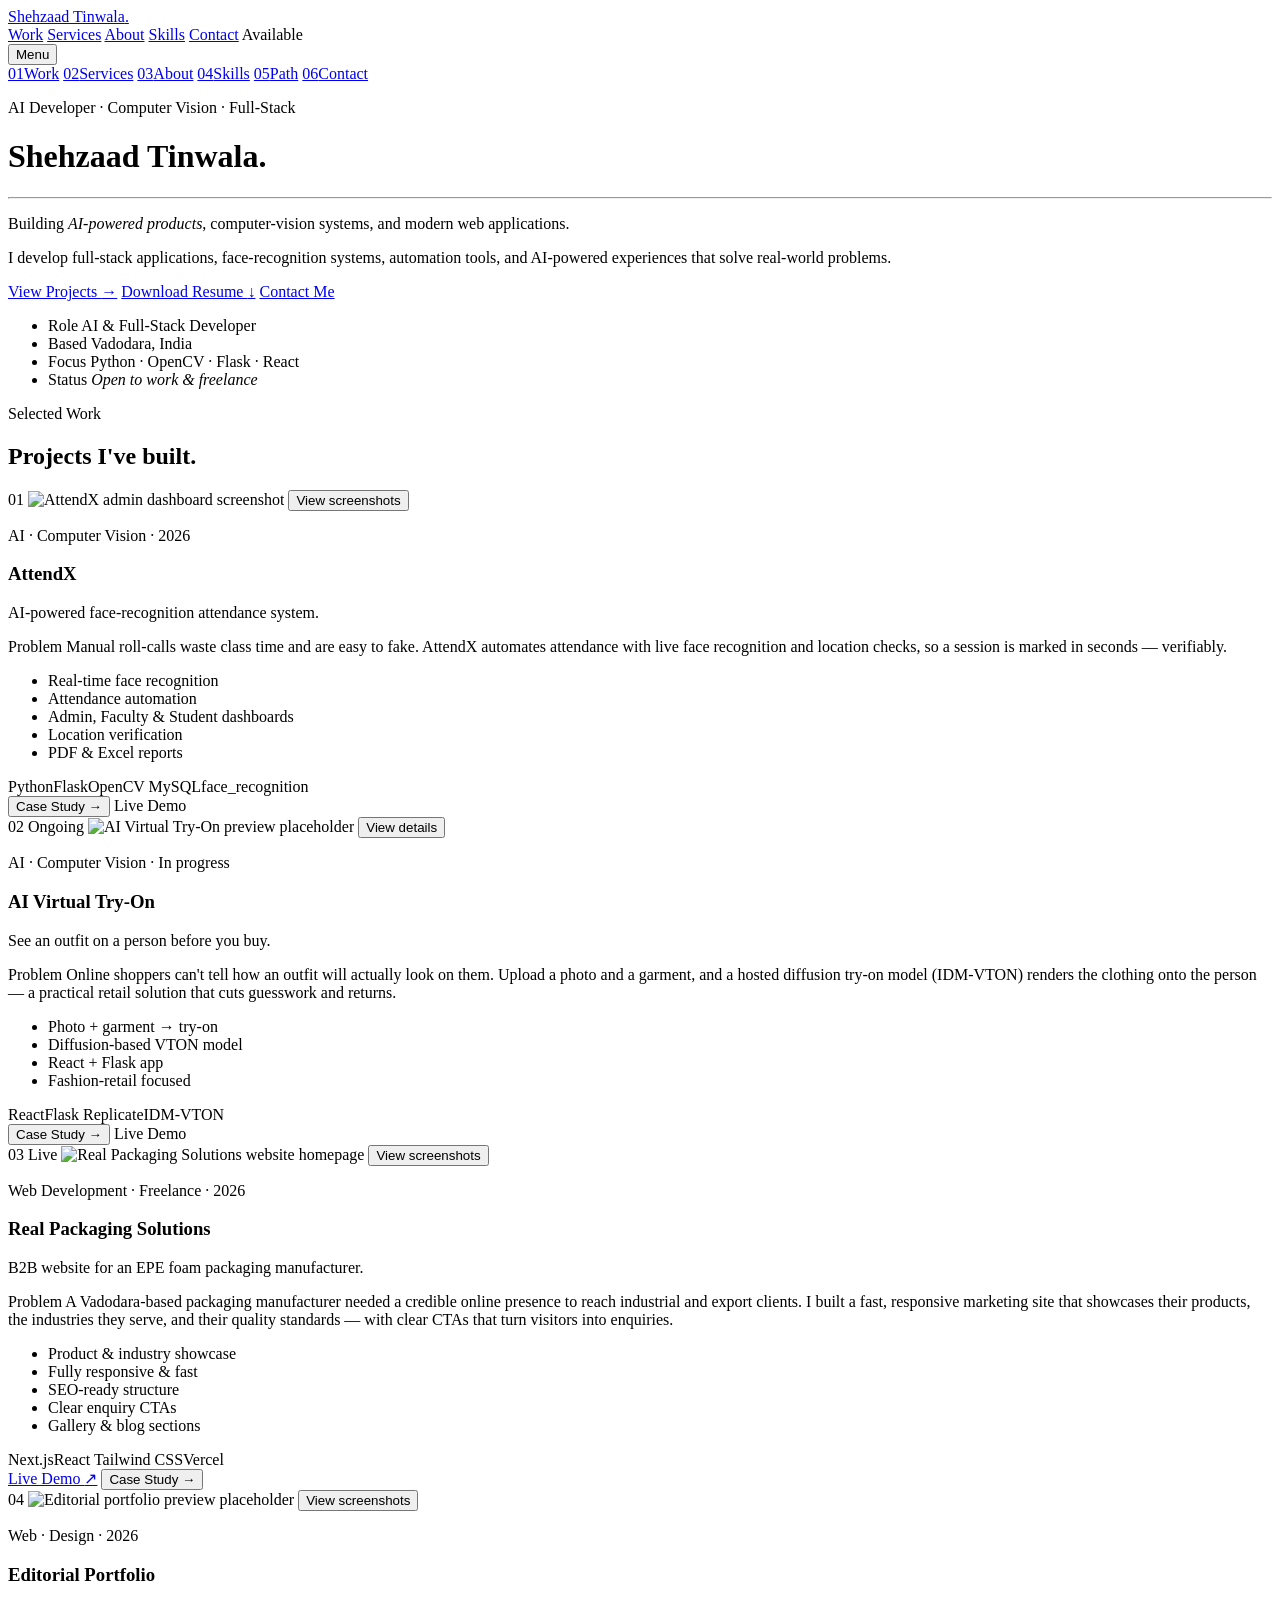
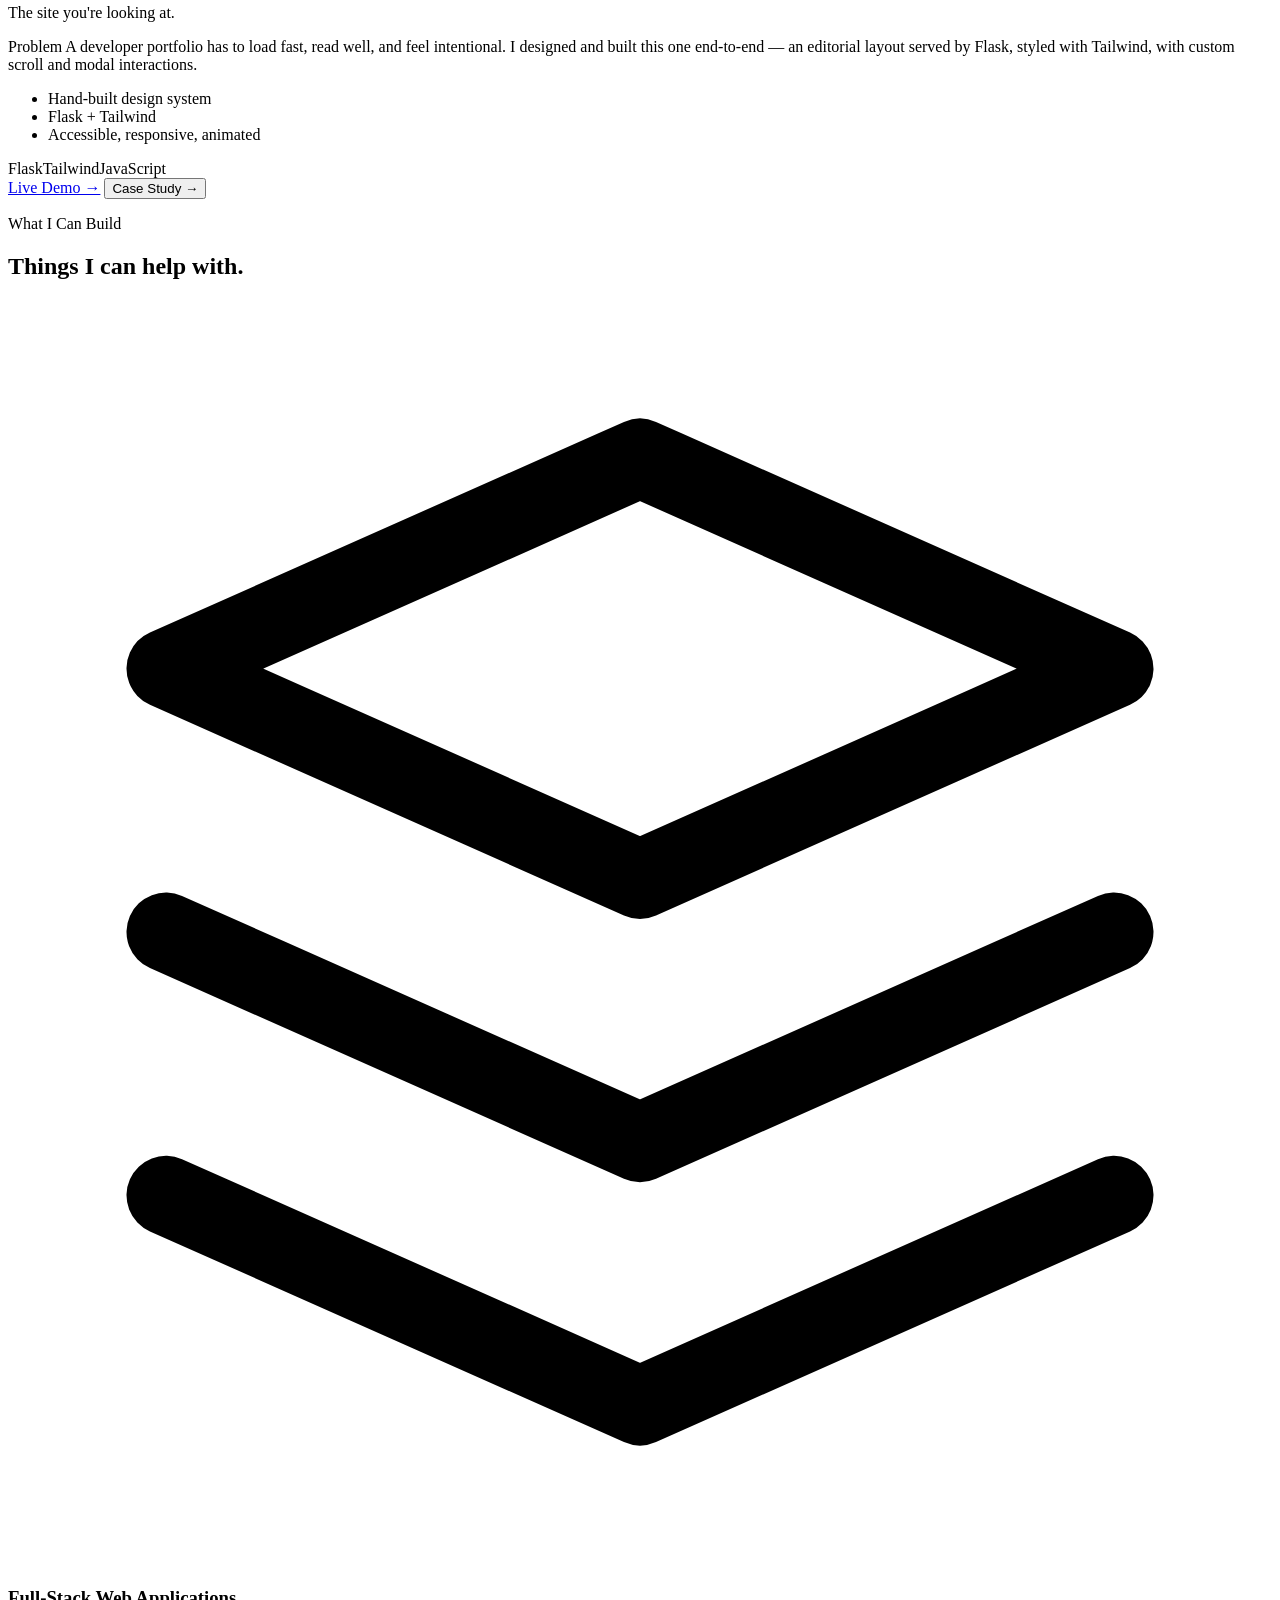
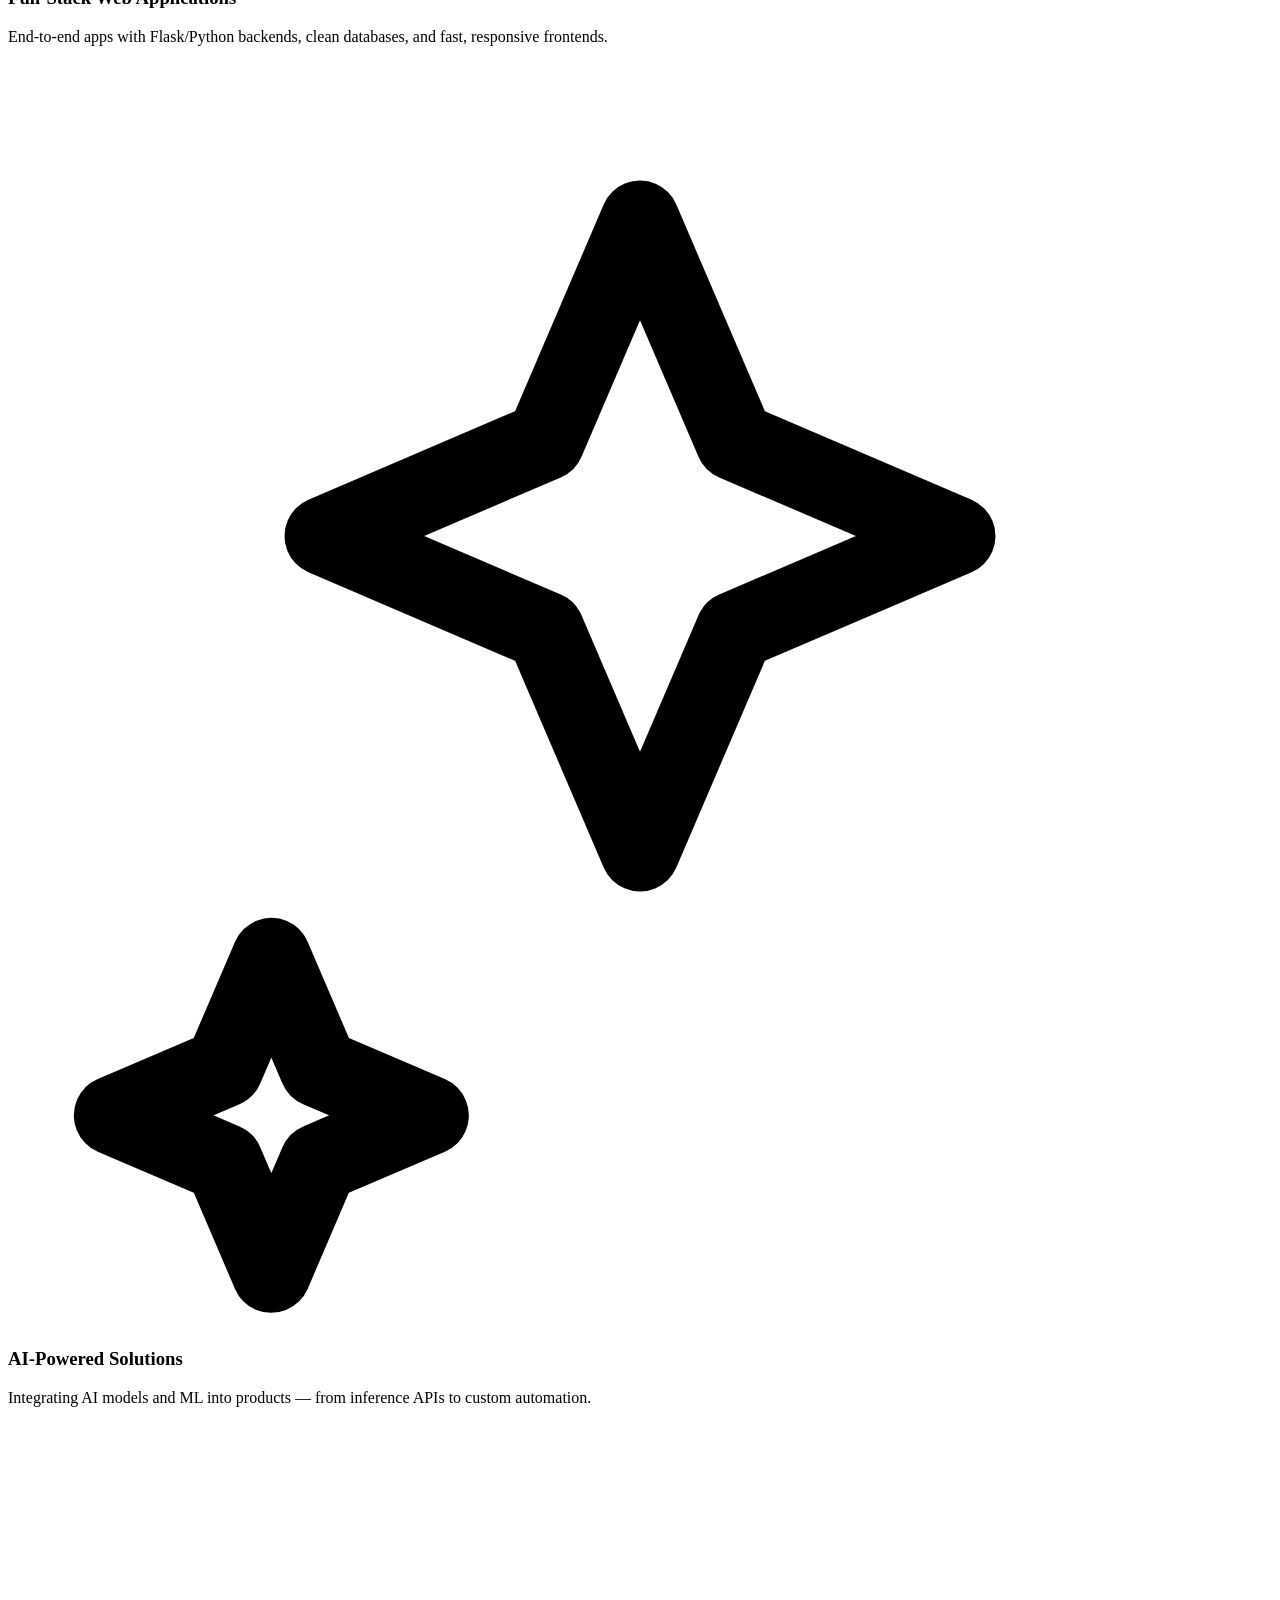
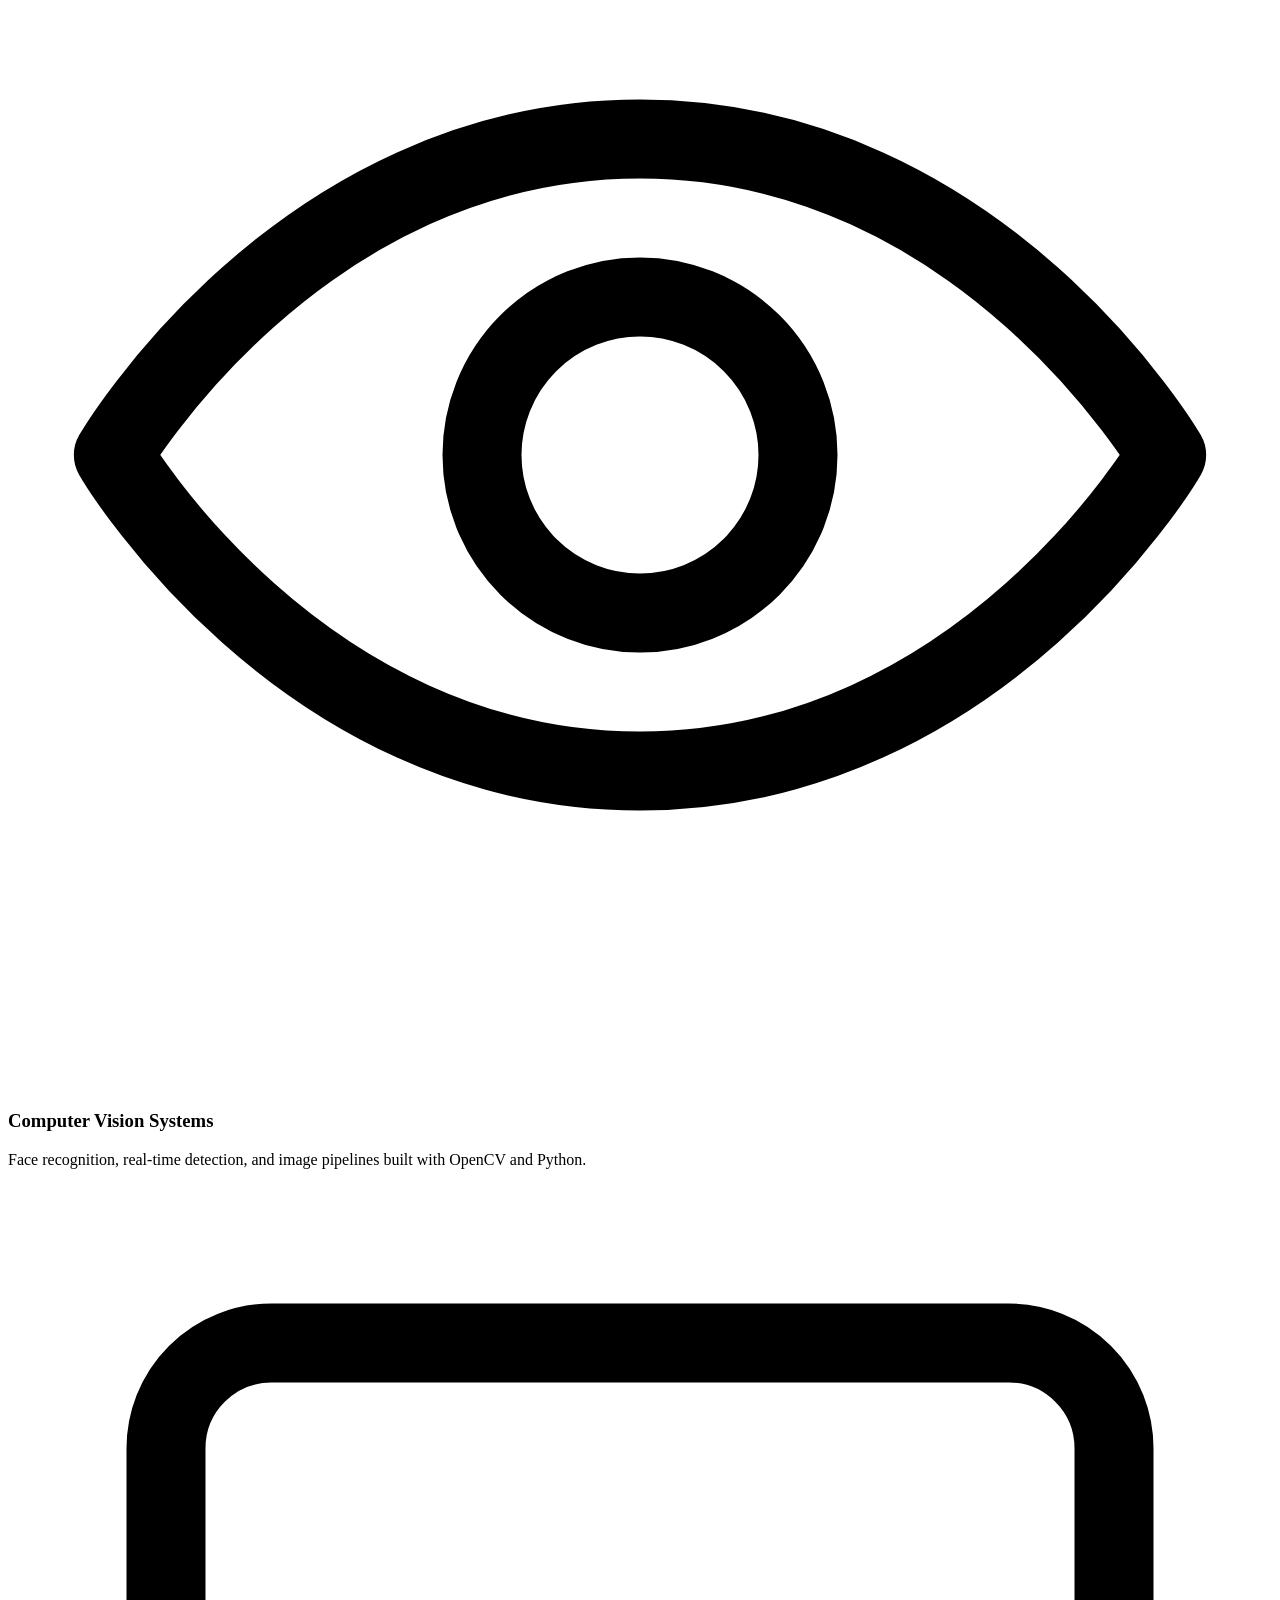
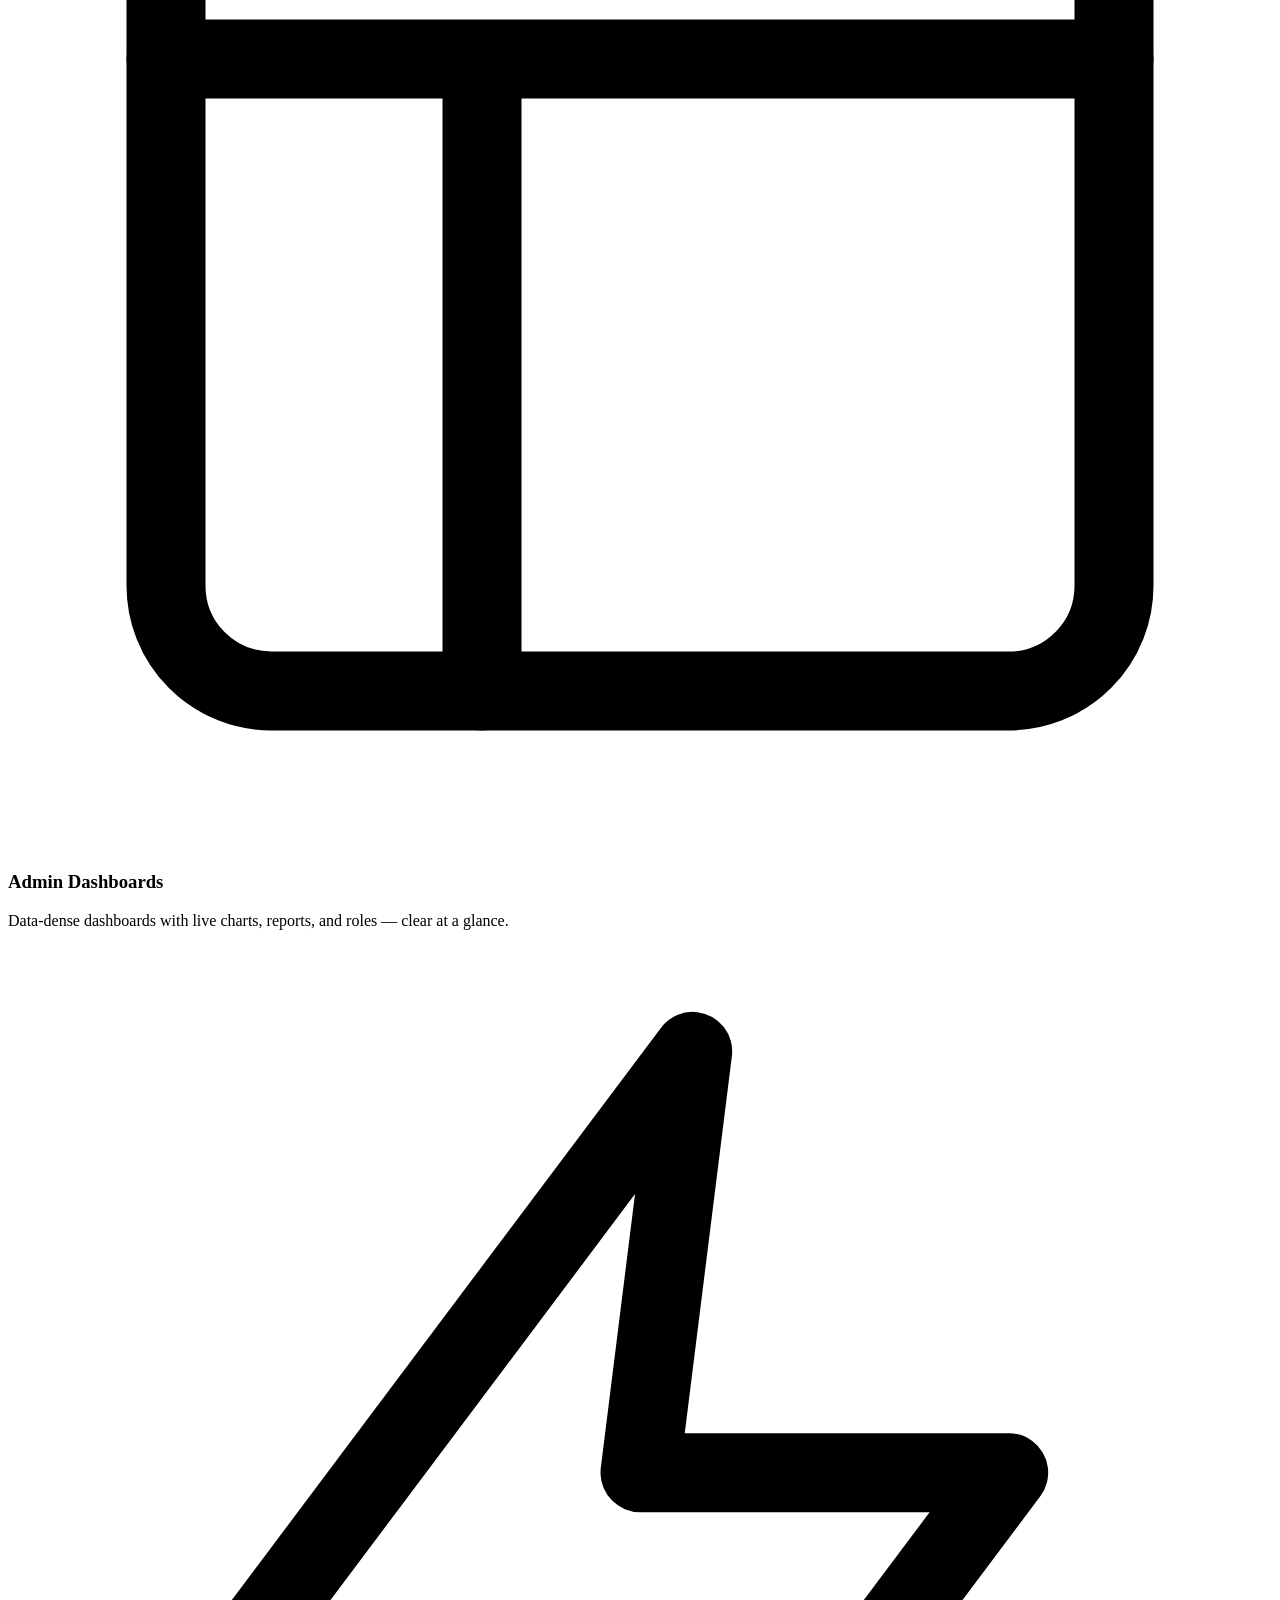
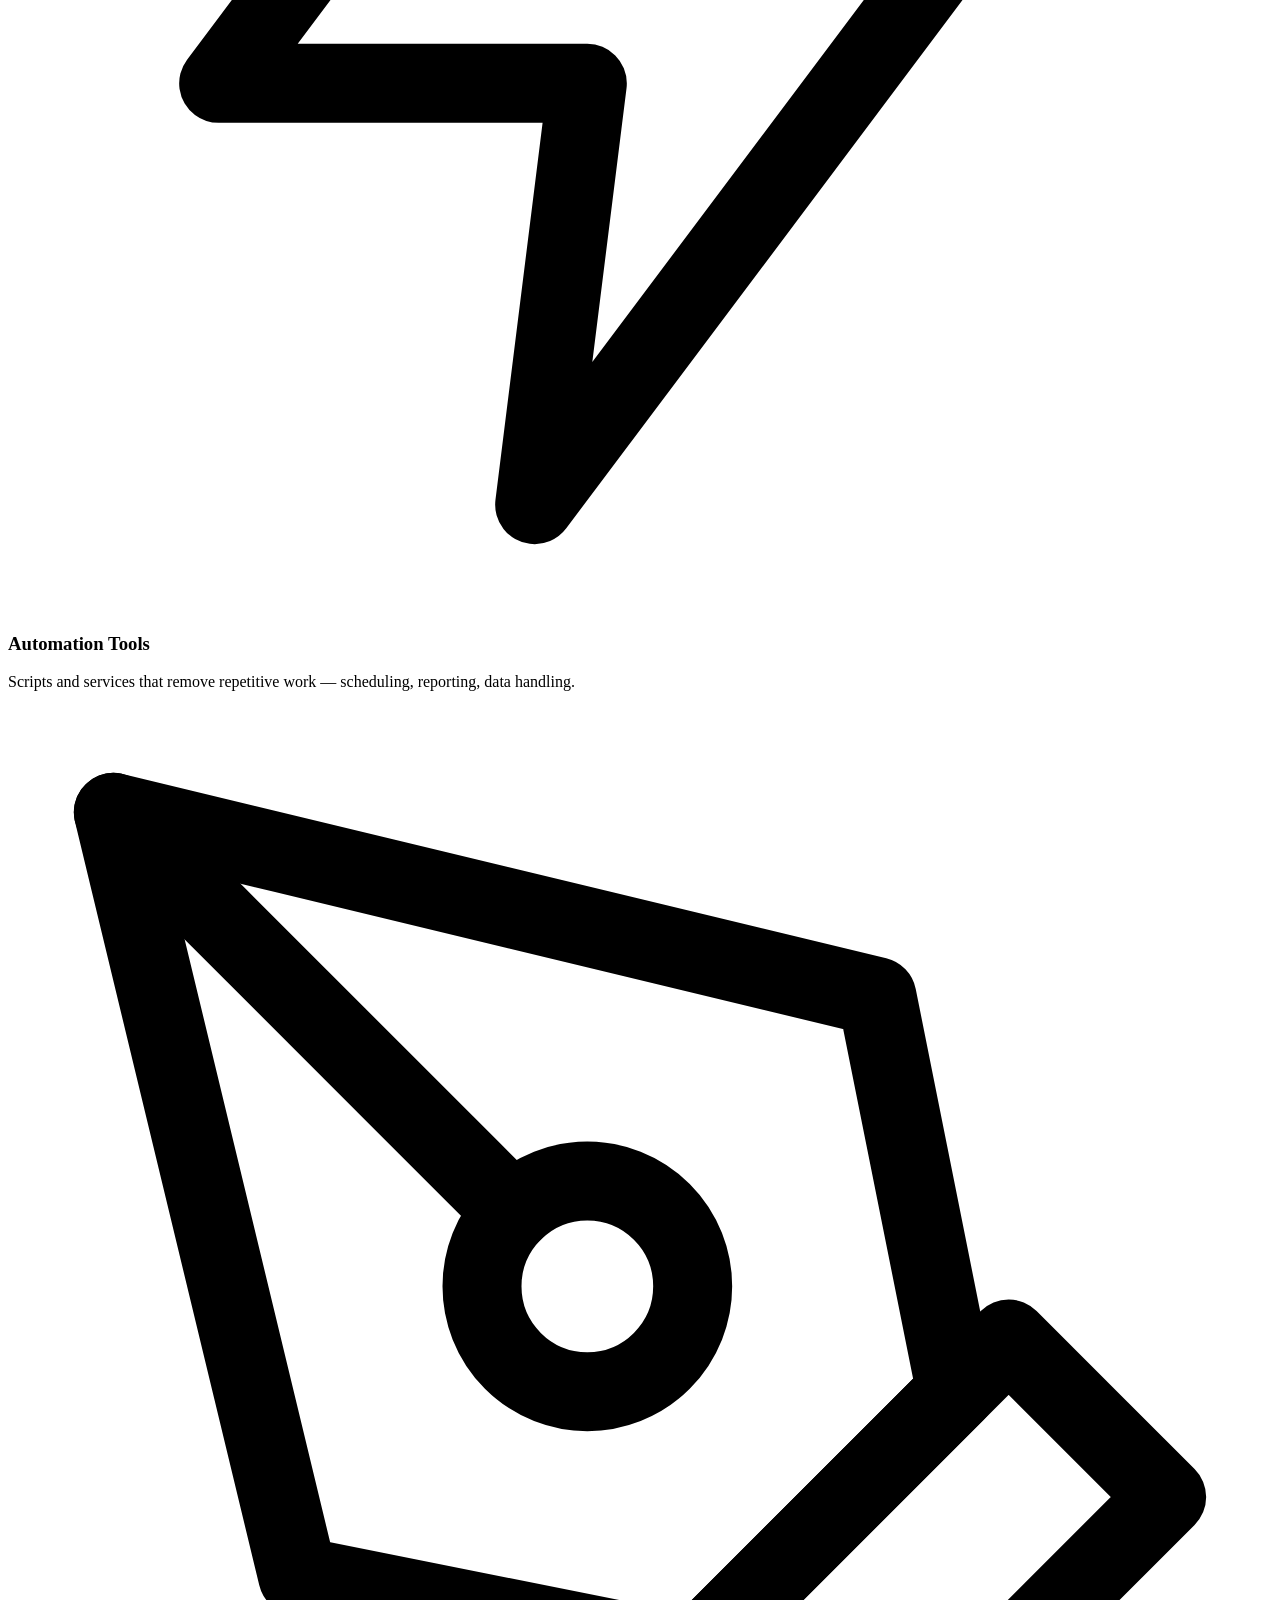
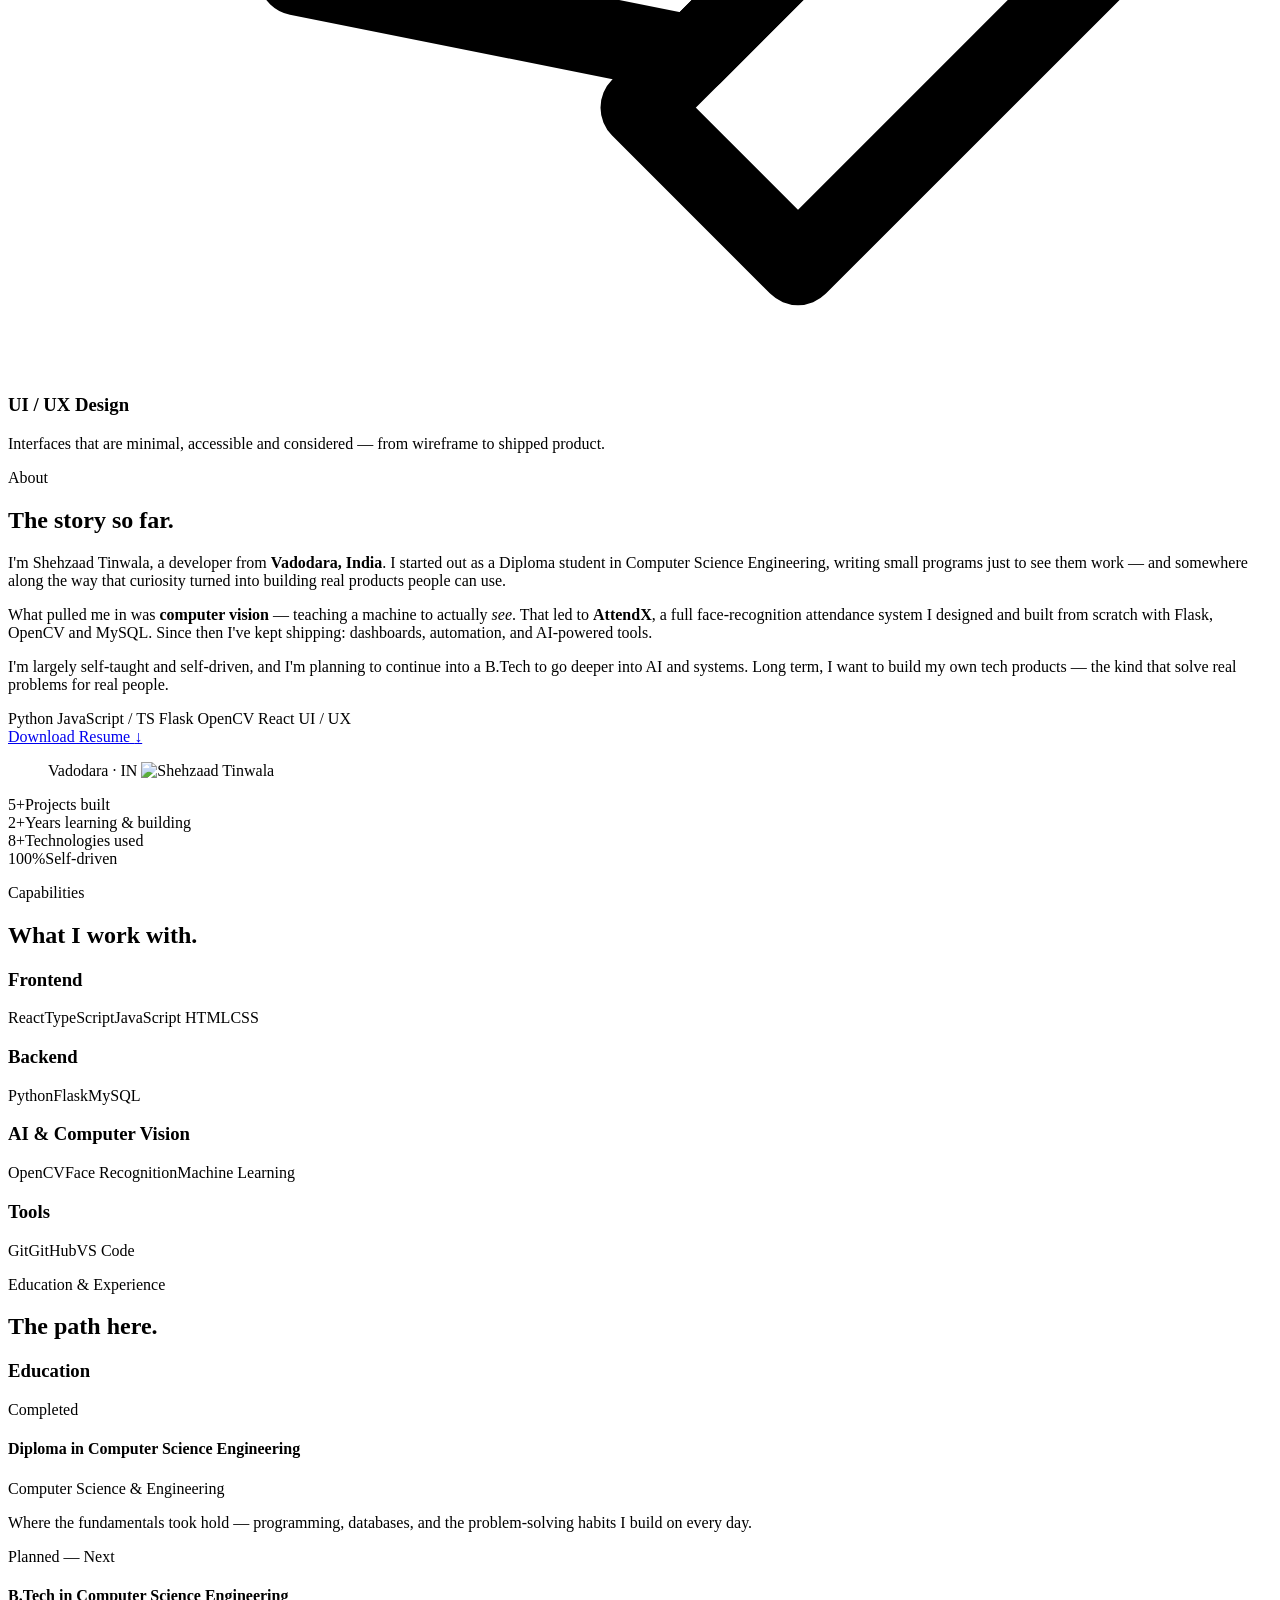
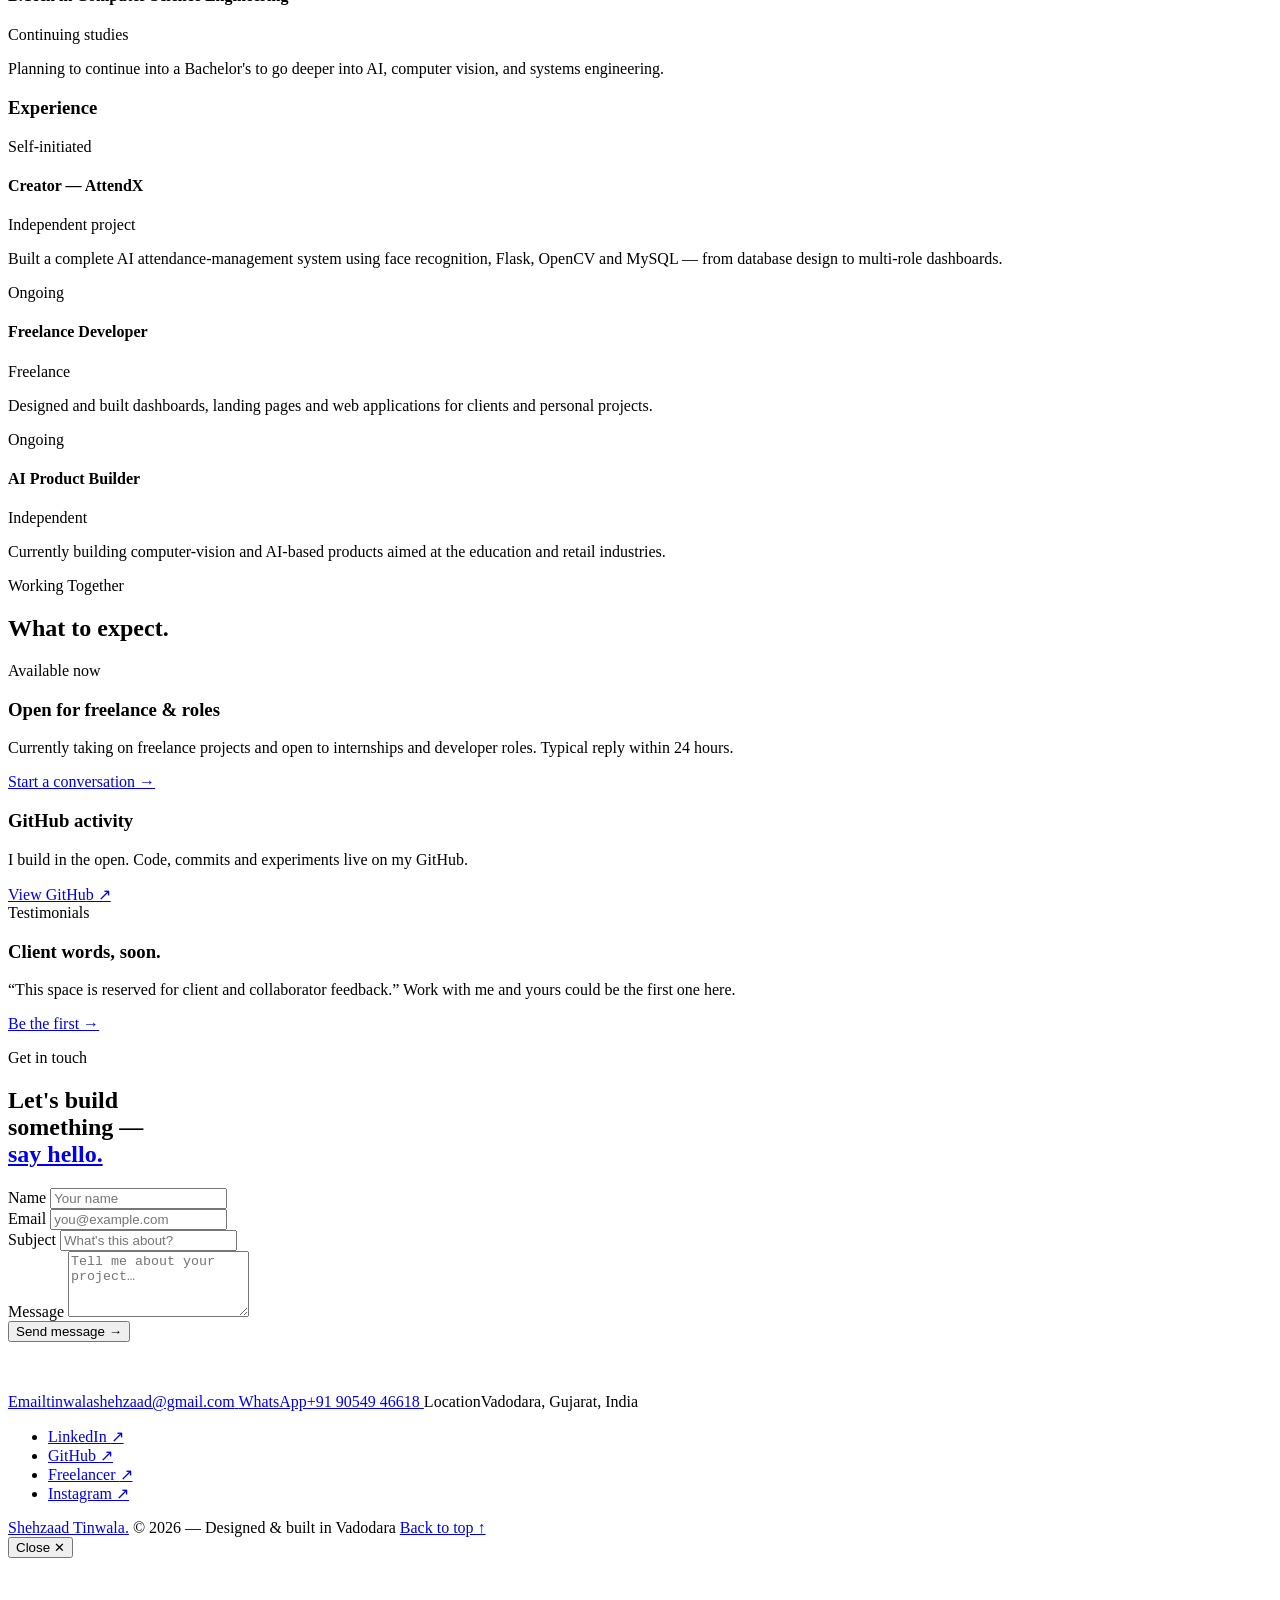
==== commit 54faba4a: "Add Vercel deploy config; refine About portrait frame - vercel.json (@vercel/python for Flask app, s" ====
--- a/templates/index.html
+++ b/templates/index.html
@@ -476,10 +476,12 @@
 
           <aside>
             <figure class="portrait reveal">
-              <span class="corner">Vadodara · IN</span>
-              <img alt="Shehzaad Tinwala" src="static/assets/images/img.png" width="480" height="600"
-                loading="lazy" decoding="async"
-                onerror="this.src='https://placehold.co/480x600/F2F1EC/1B3CFF?text=ST'" />
+              <div class="portrait-inner">
+                <span class="corner">Vadodara · IN</span>
+                <img alt="Shehzaad Tinwala" src="static/assets/images/img.png" width="480" height="600"
+                  loading="lazy" decoding="async"
+                  onerror="this.src='https://placehold.co/480x600/F2F1EC/1B3CFF?text=ST'" />
+              </div>
             </figure>
 
             <div class="stats reveal">
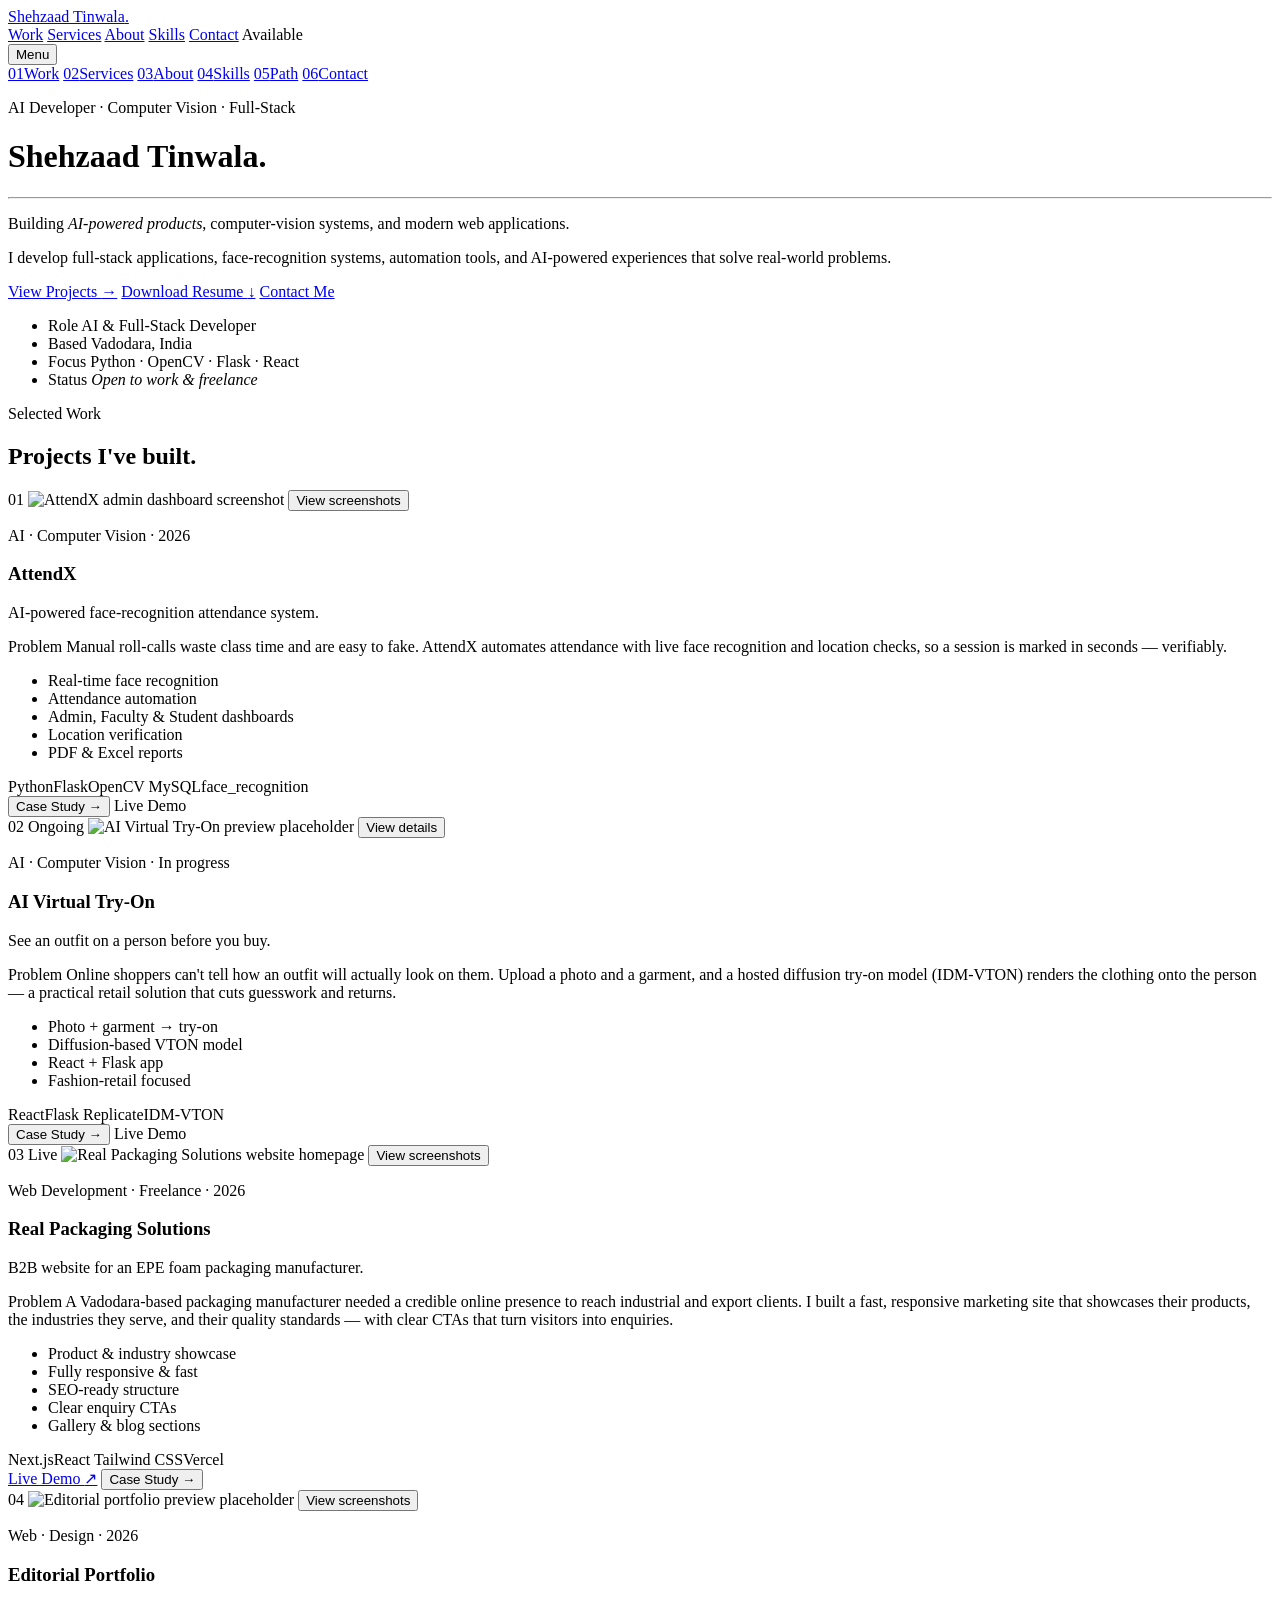
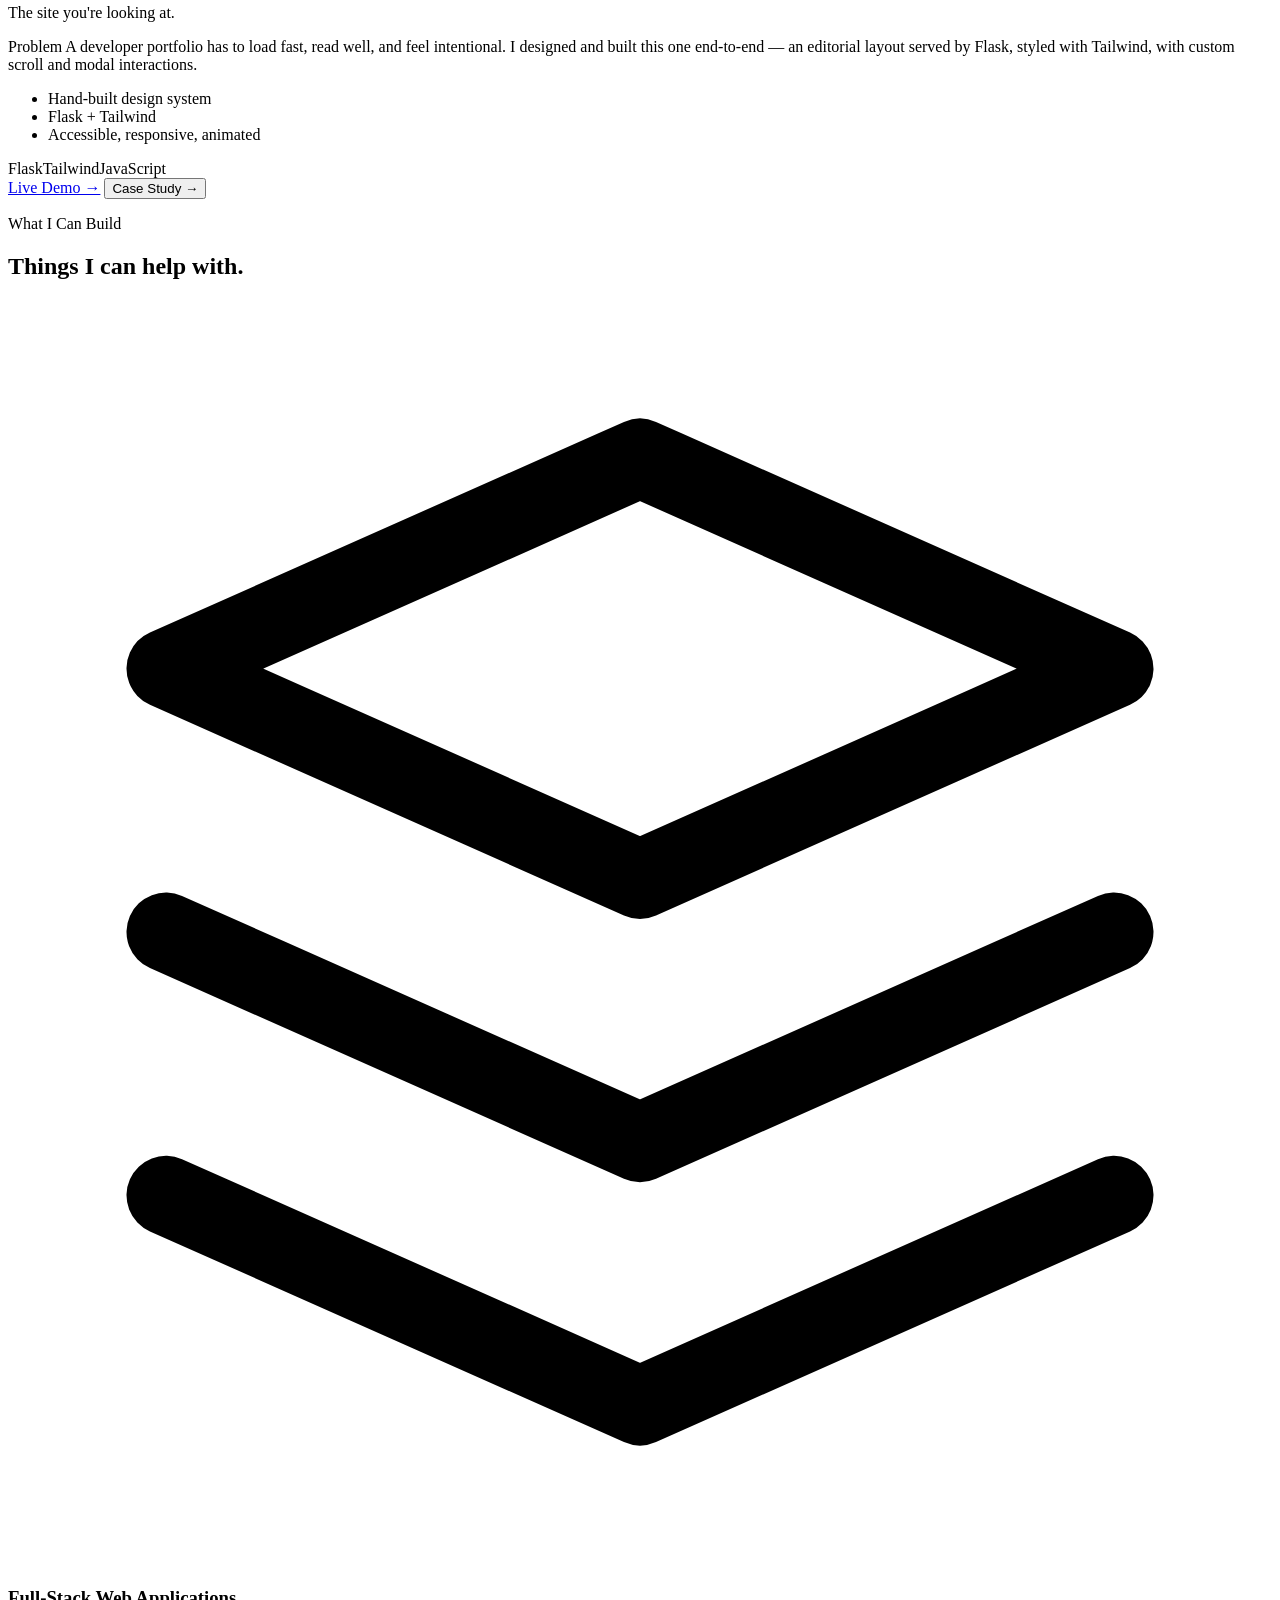
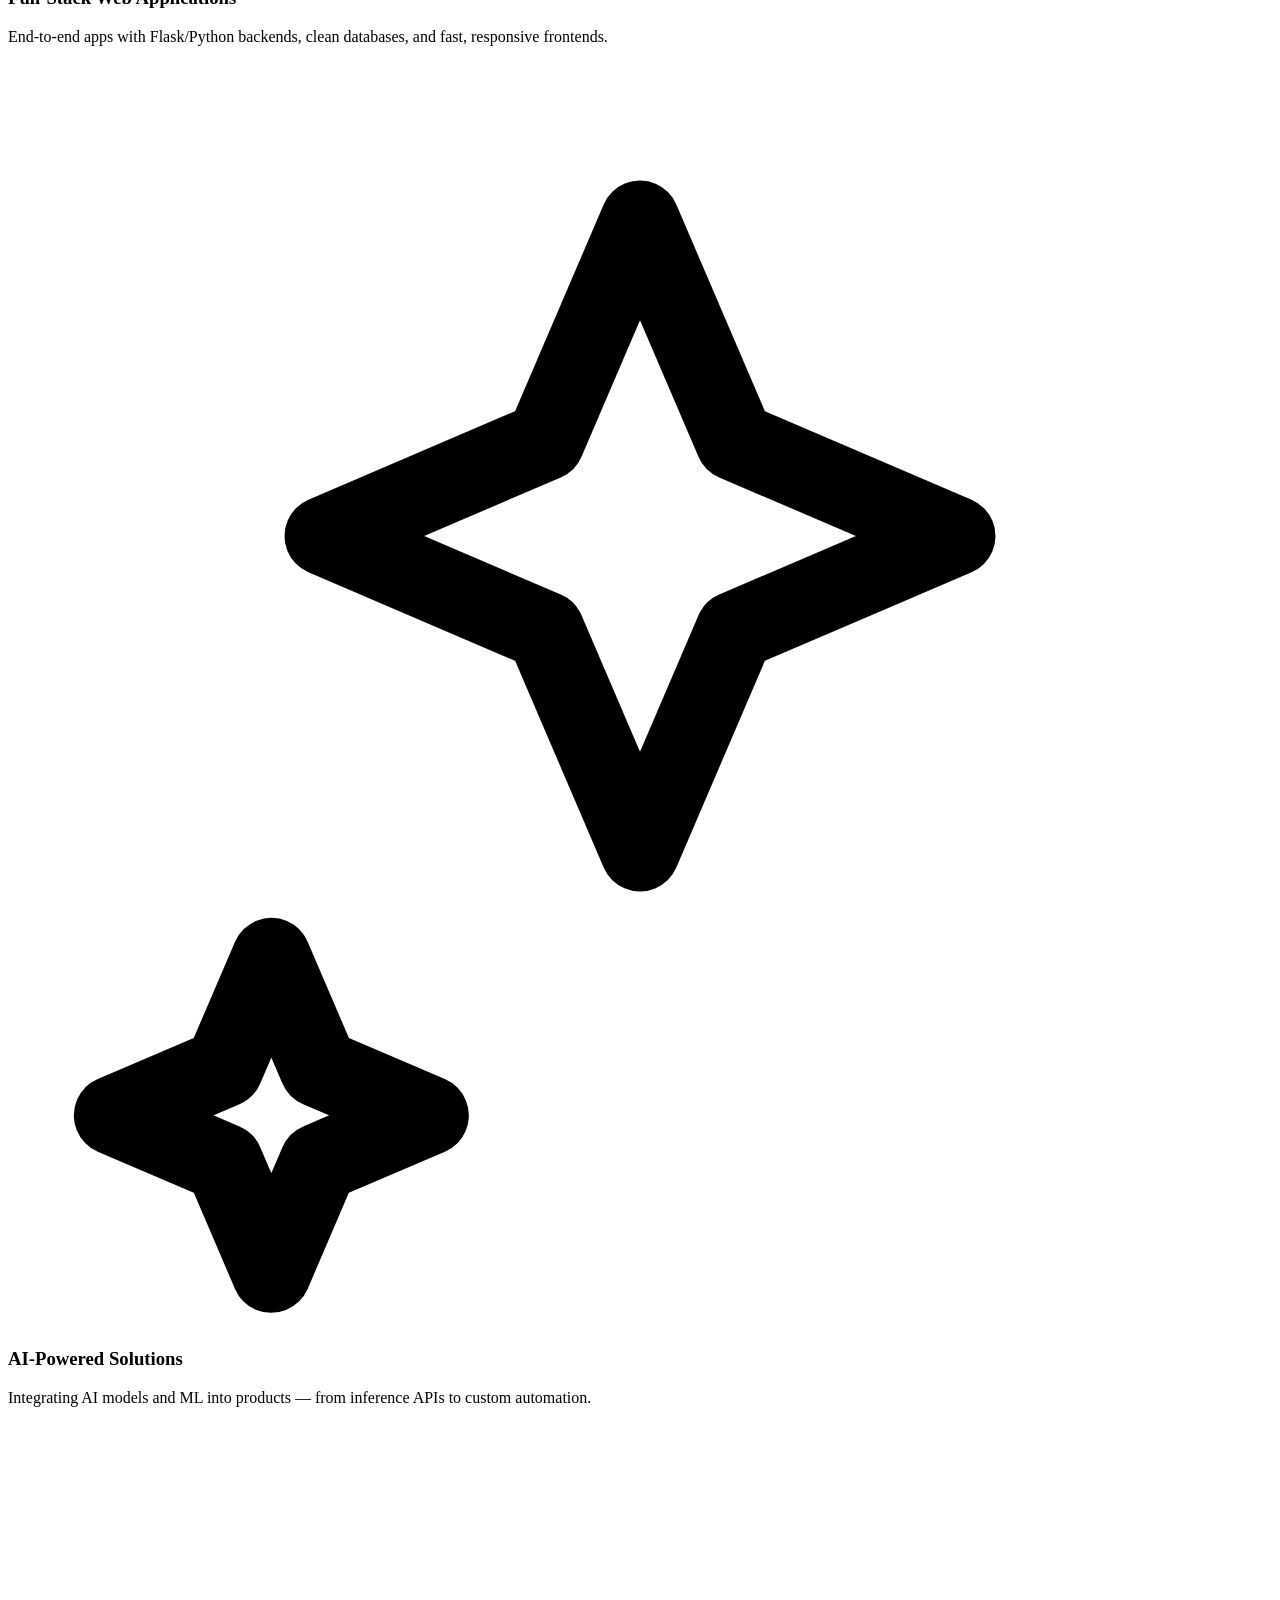
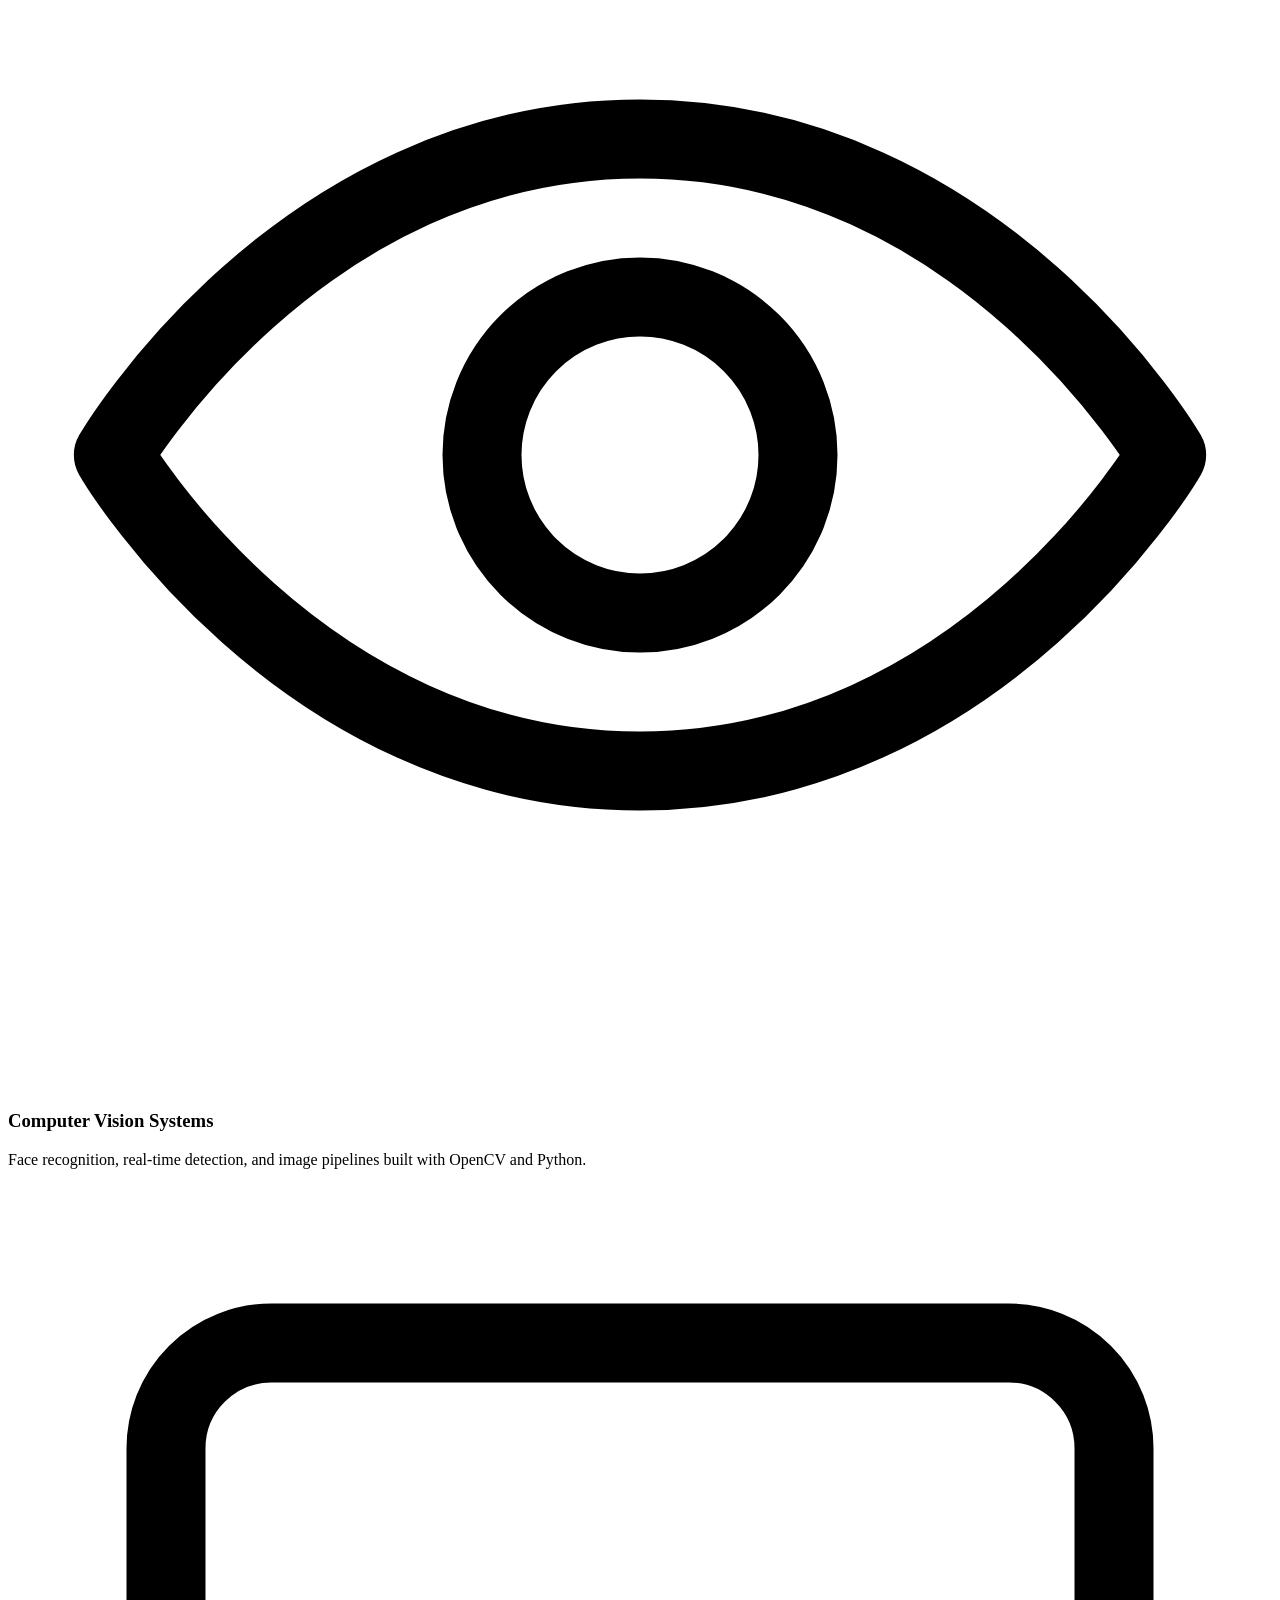
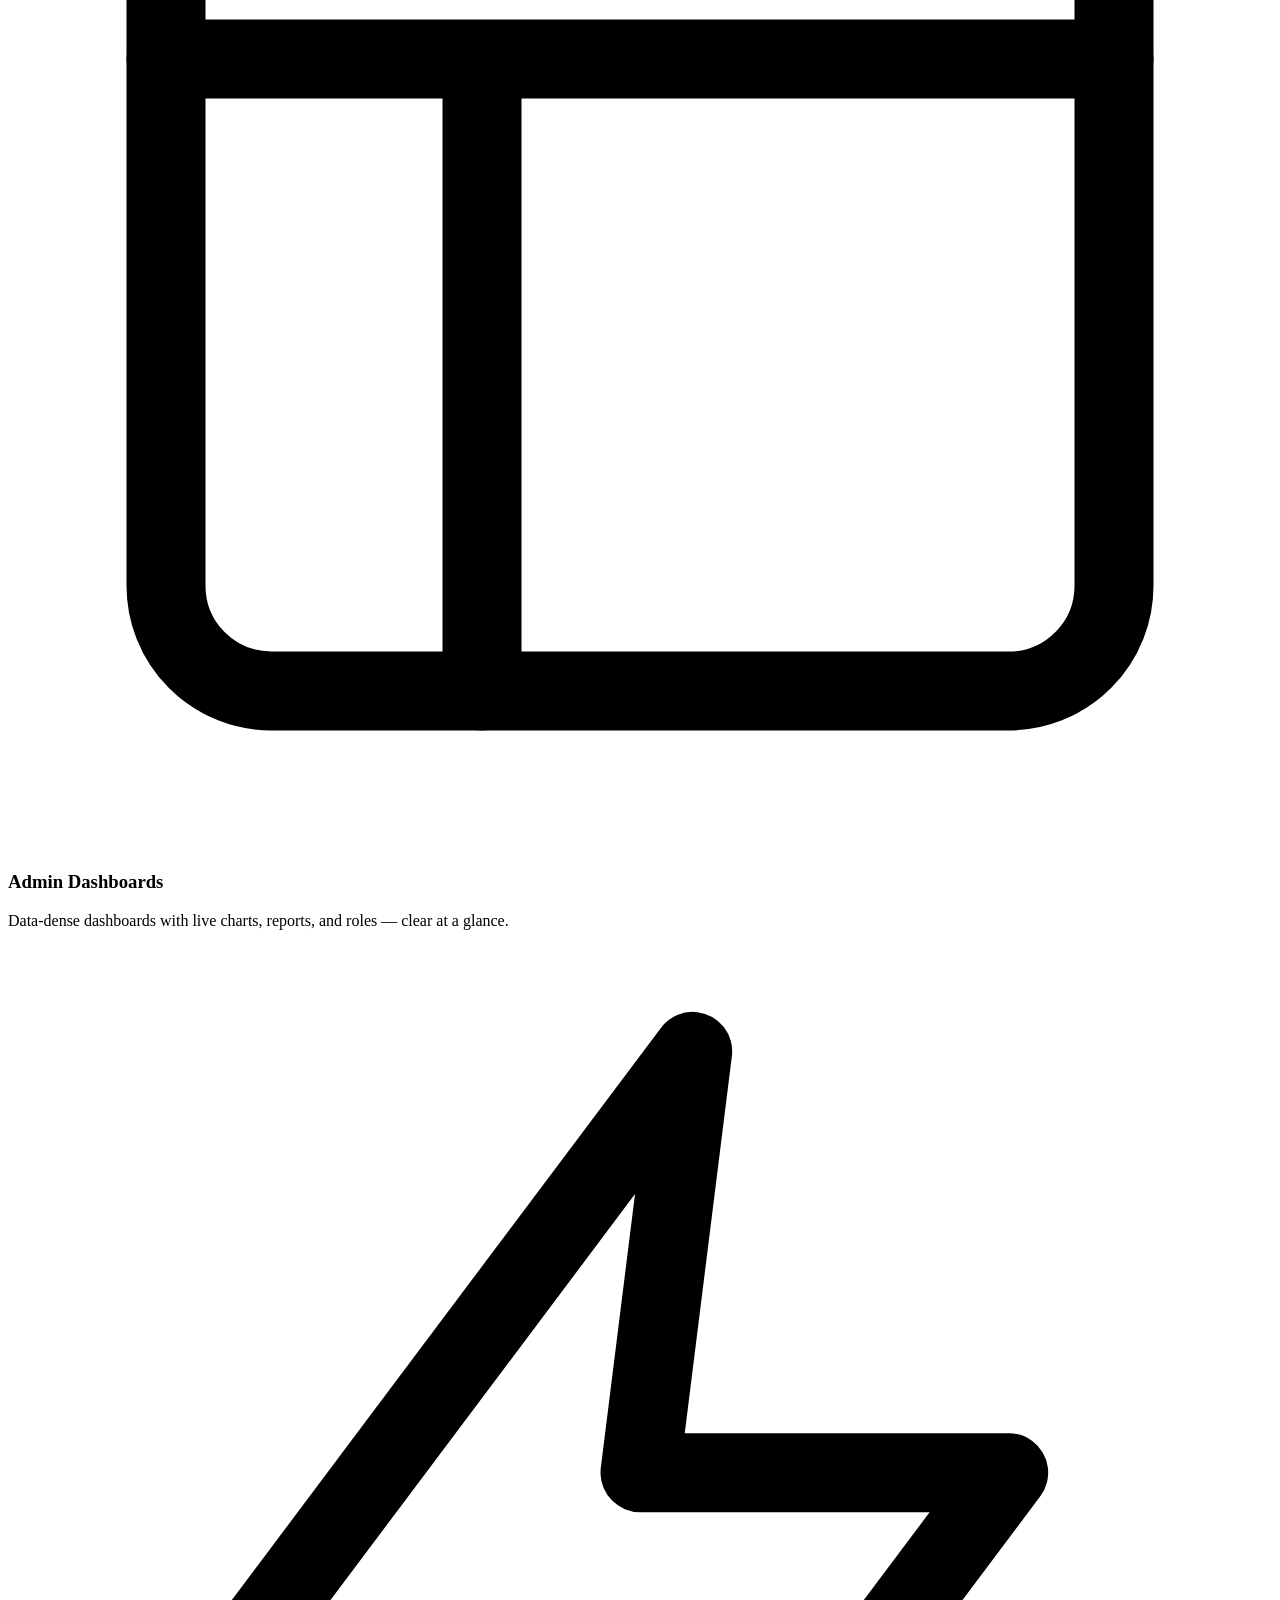
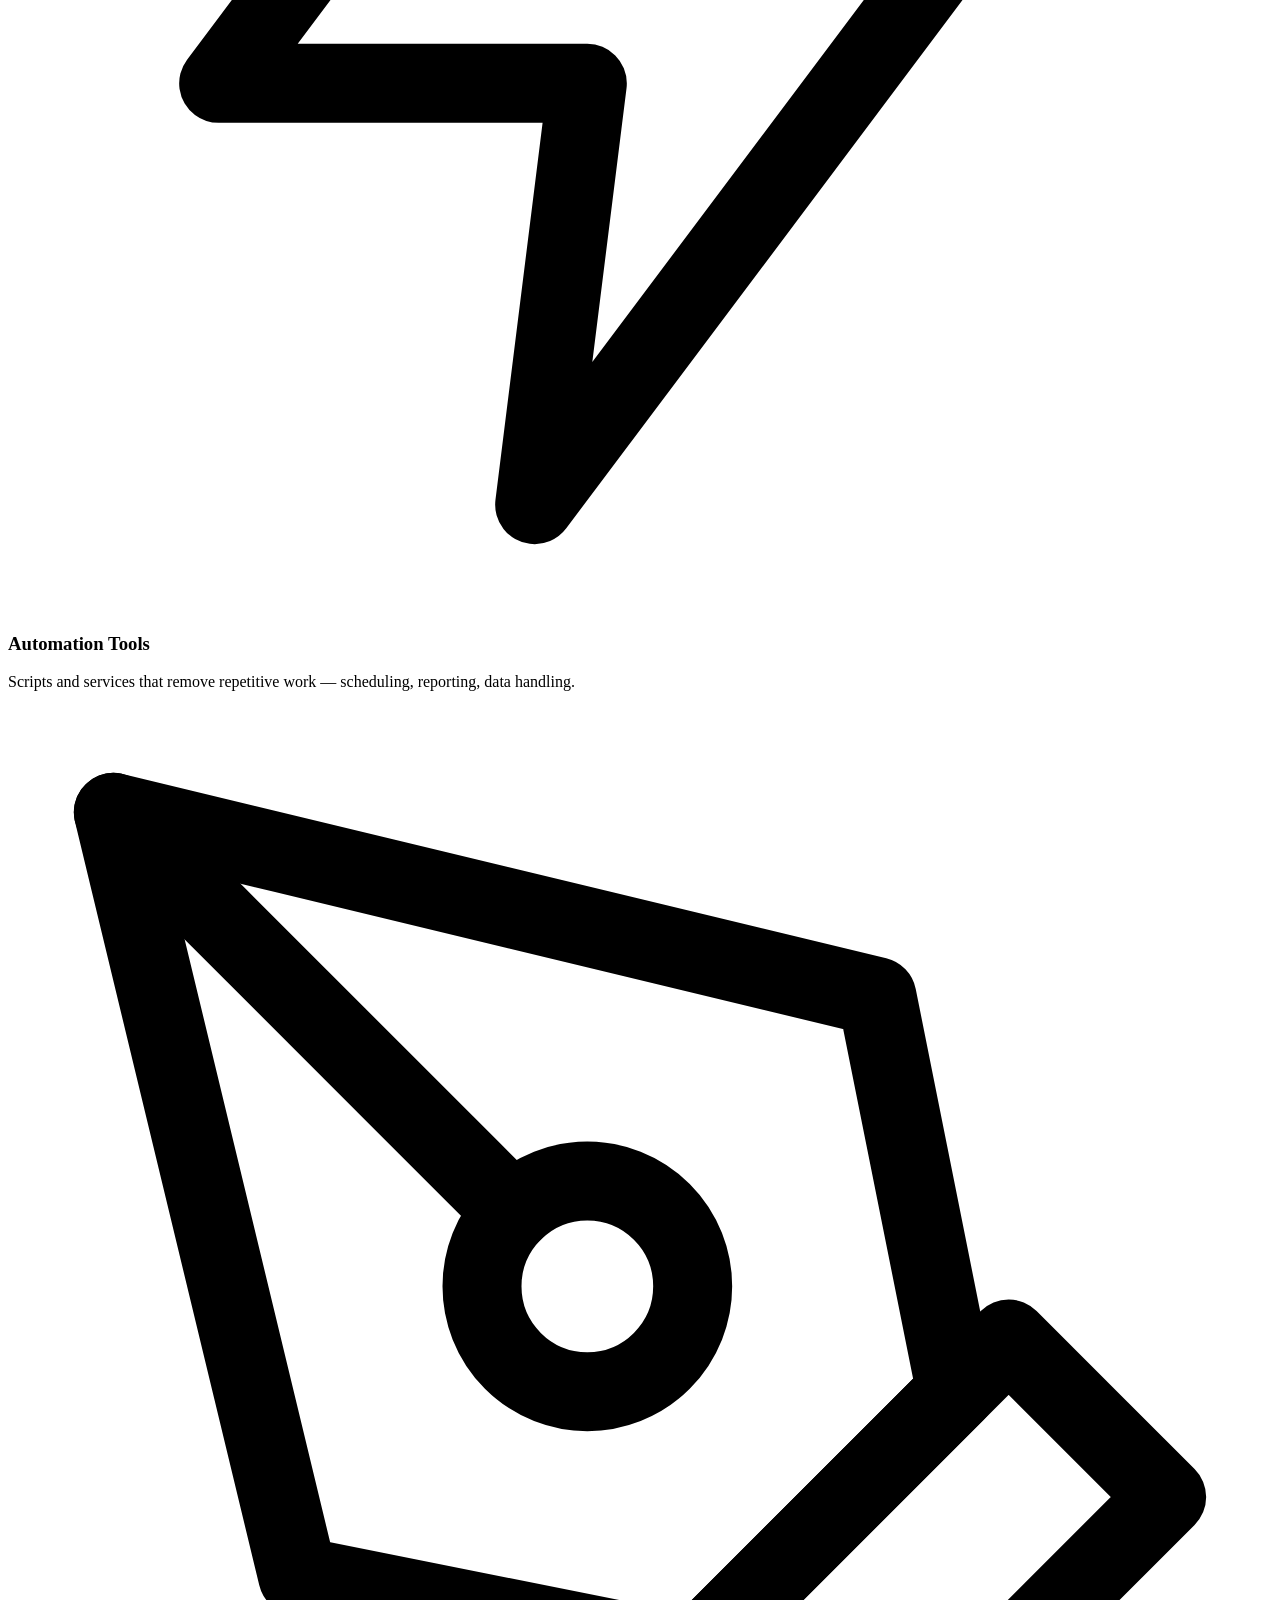
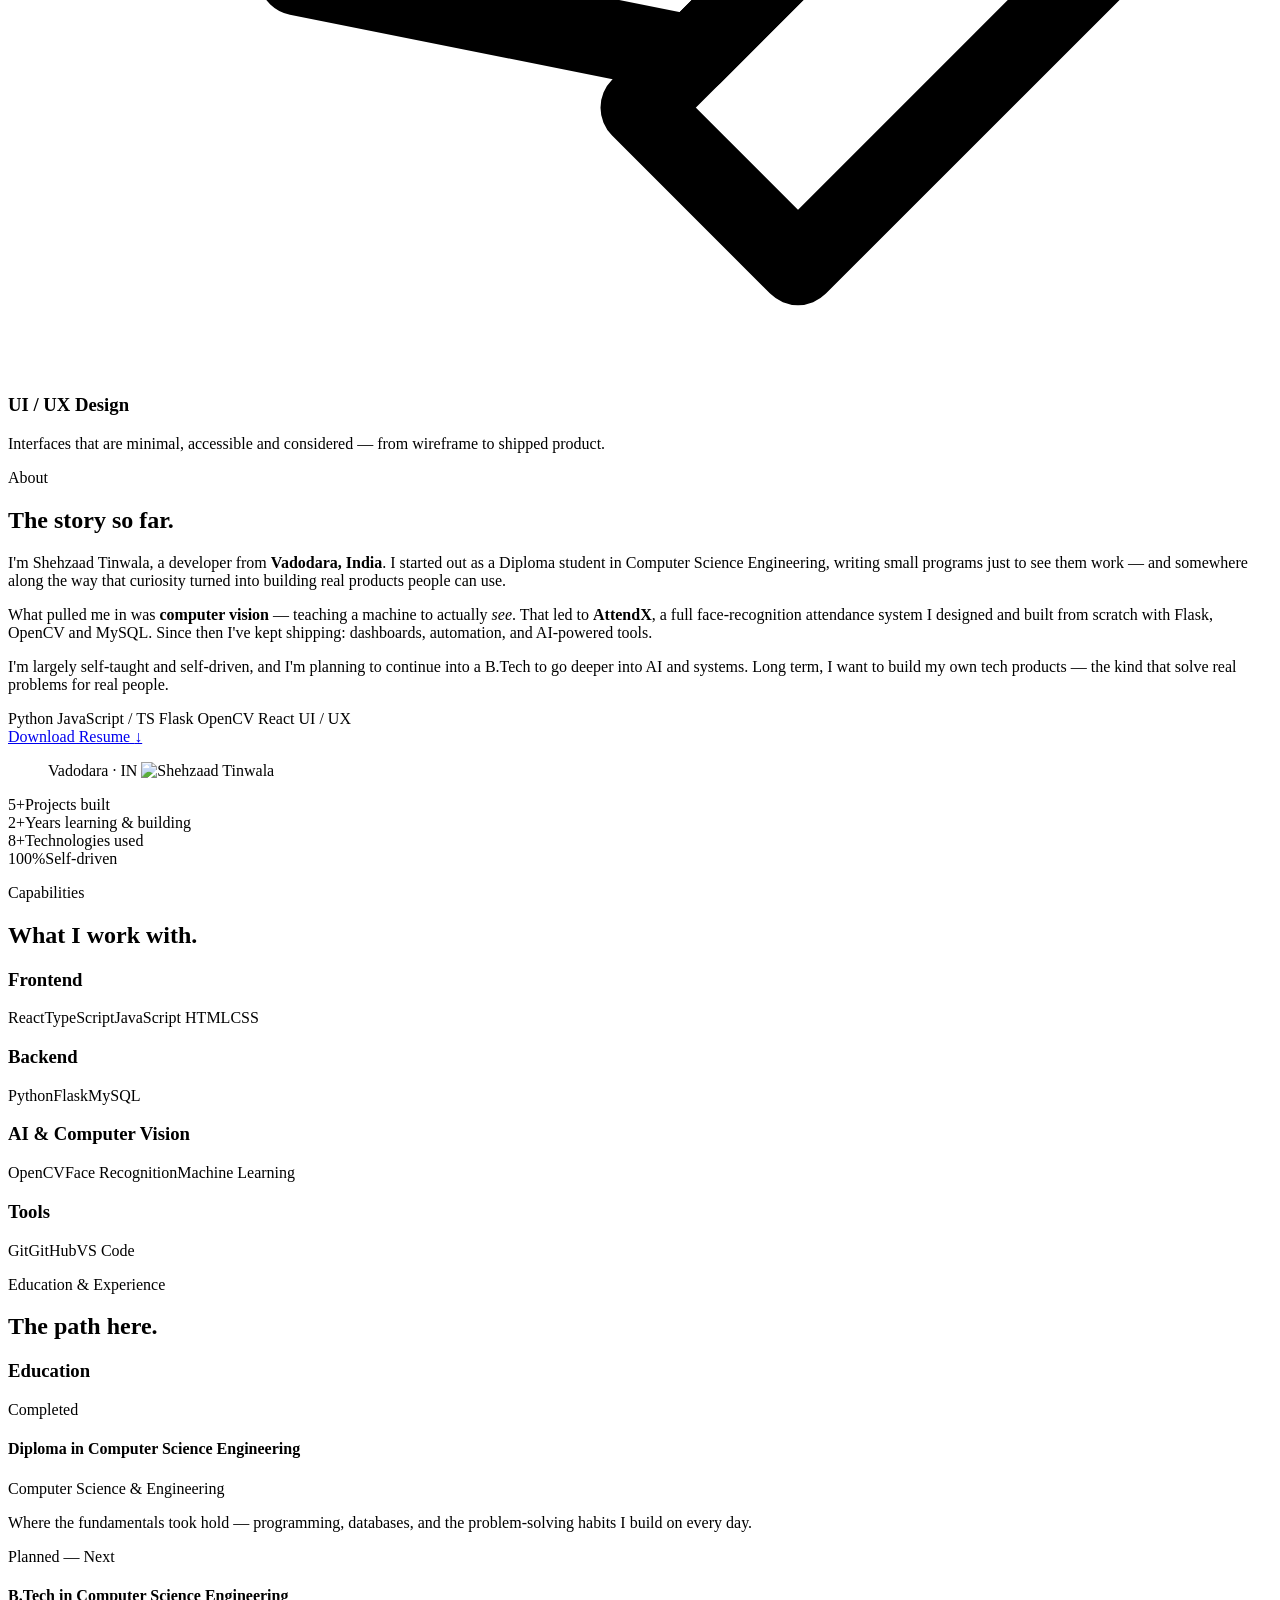
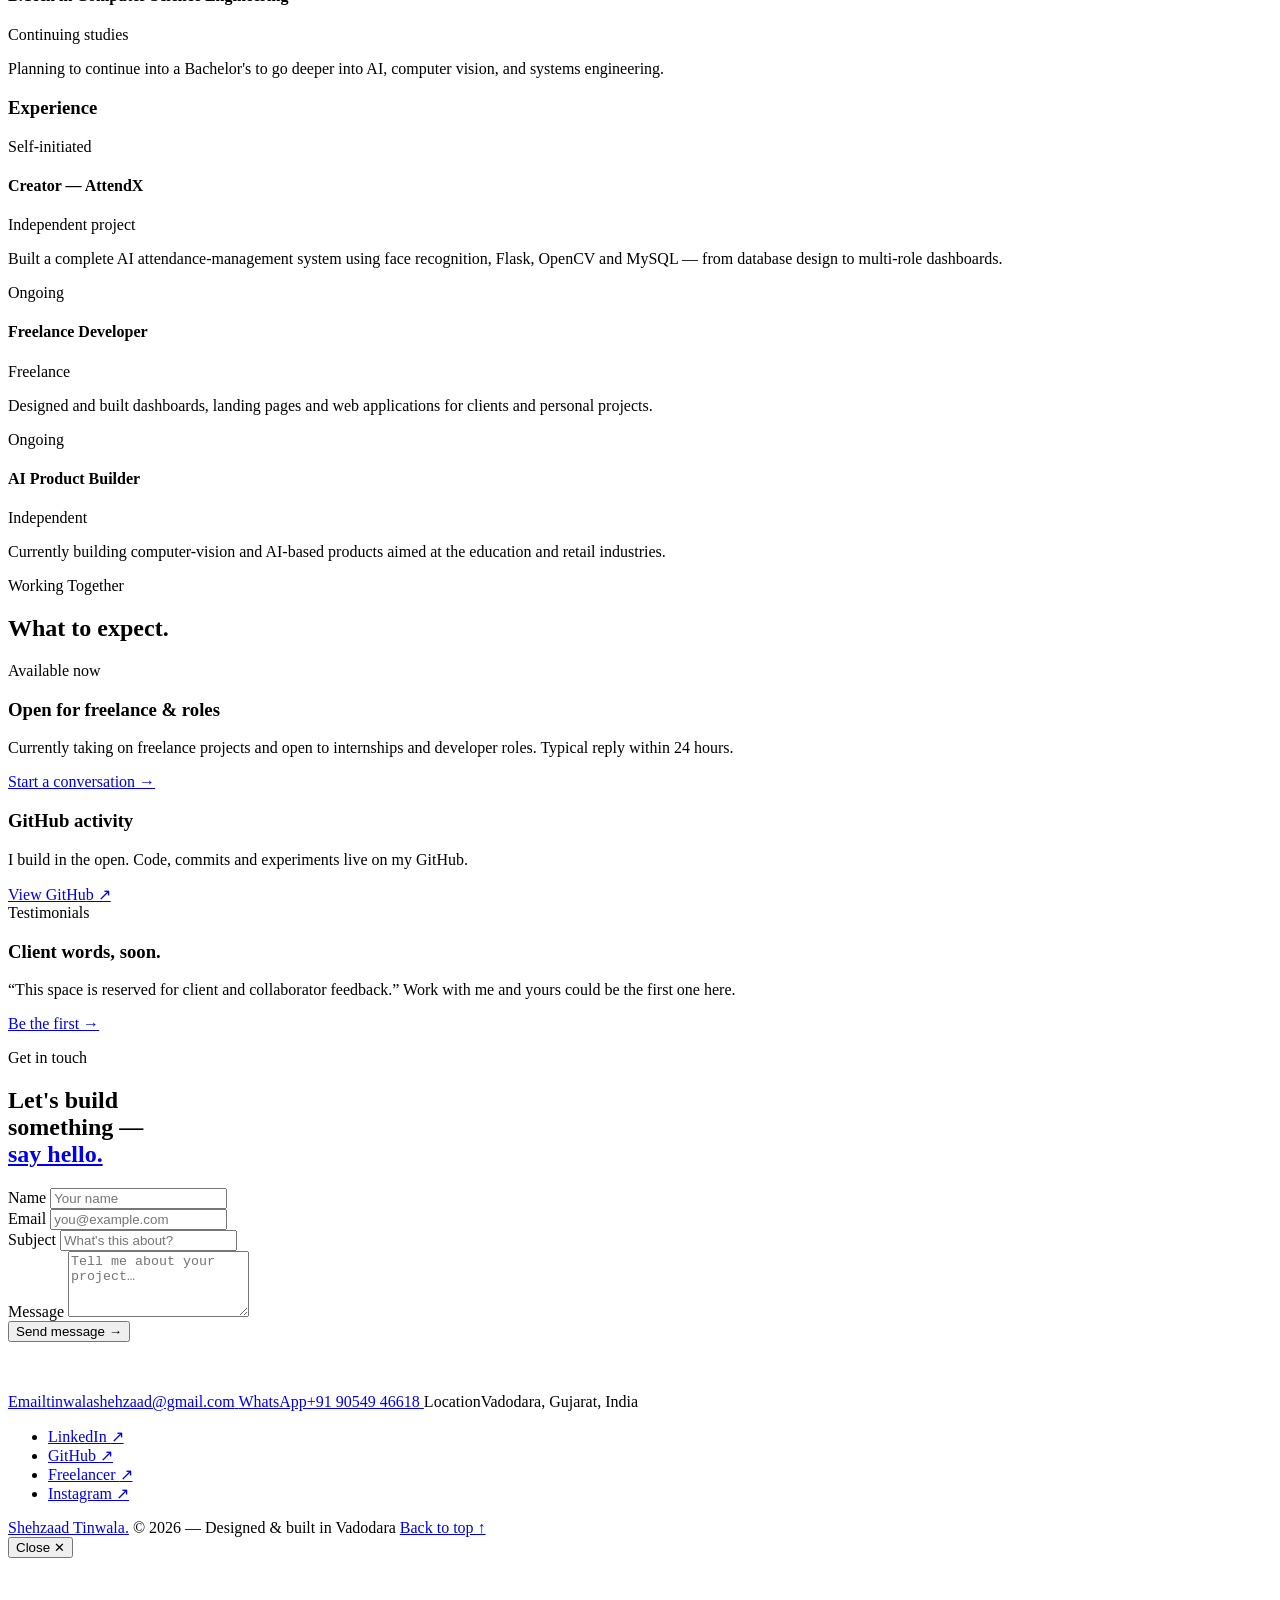
==== commit 3d820c75: "Point SEO/OG tags to live Vercel URL Set canonical, Open Graph, Twitter, and JSON-LD URLs to https:/" ====
--- a/templates/index.html
+++ b/templates/index.html
@@ -15,7 +15,7 @@
   <meta name="robots" content="index, follow" />
   <meta name="theme-color" content="#FAFAF8" />
   <!-- Update CANONICAL_URL below to your real domain once deployed -->
-  <link rel="canonical" href="https://shehzaadtinwala.com/" />
+  <link rel="canonical" href="https://shehzaad-tinwala.vercel.app/" />
   <link rel="icon" href="static/assets/images/favicon.ico" />
 
   <!-- Open Graph -->
@@ -23,8 +23,8 @@
   <meta property="og:title" content="Shehzaad Tinwala — AI Developer · Computer Vision & Full-Stack Engineer" />
   <meta property="og:description"
     content="I build AI-powered products, computer-vision systems, and modern web applications. Based in Vadodara, India." />
-  <meta property="og:url" content="https://shehzaadtinwala.com/" />
-  <meta property="og:image" content="https://shehzaadtinwala.com/static/assets/images/portfolio/attendx-dashboard.png" />
+  <meta property="og:url" content="https://shehzaad-tinwala.vercel.app/" />
+  <meta property="og:image" content="https://shehzaad-tinwala.vercel.app/static/assets/images/portfolio/attendx-dashboard.png" />
   <meta property="og:site_name" content="Shehzaad Tinwala" />
 
   <!-- Twitter -->
@@ -32,7 +32,7 @@
   <meta name="twitter:title" content="Shehzaad Tinwala — AI Developer · Computer Vision & Full-Stack Engineer" />
   <meta name="twitter:description"
     content="I build AI-powered products, computer-vision systems, and modern web applications." />
-  <meta name="twitter:image" content="https://shehzaadtinwala.com/static/assets/images/portfolio/attendx-dashboard.png" />
+  <meta name="twitter:image" content="https://shehzaad-tinwala.vercel.app/static/assets/images/portfolio/attendx-dashboard.png" />
 
   <!-- Structured data -->
   <script type="application/ld+json">
@@ -41,7 +41,7 @@
     "@type": "Person",
     "name": "Shehzaad Tinwala",
     "jobTitle": "AI Developer & Full-Stack Engineer",
-    "url": "https://shehzaadtinwala.com/",
+    "url": "https://shehzaad-tinwala.vercel.app/",
     "address": { "@type": "PostalAddress", "addressLocality": "Vadodara", "addressRegion": "Gujarat", "addressCountry": "India" },
     "email": "mailto:tinwalashehzaad@gmail.com",
     "knowsAbout": ["Computer Vision", "Face Recognition", "Full-Stack Development", "Python", "Flask", "OpenCV", "React", "Machine Learning"],
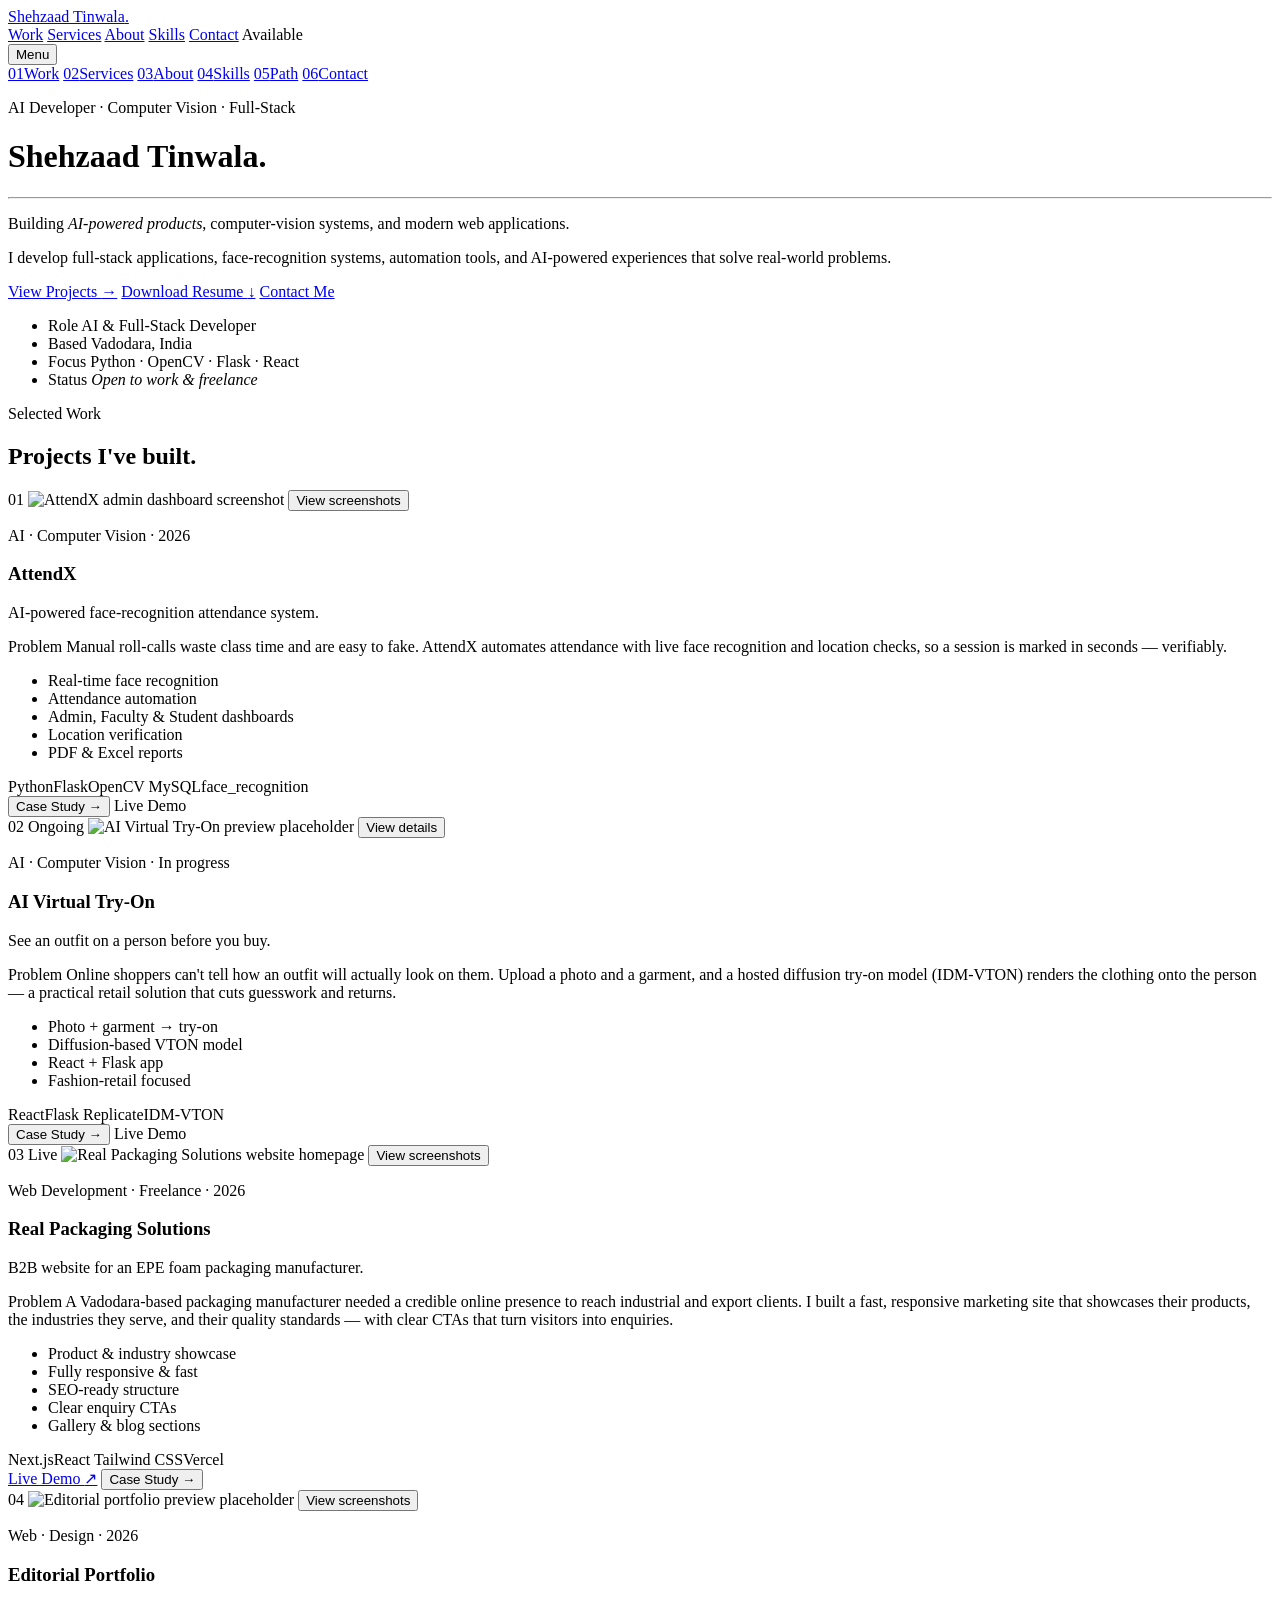
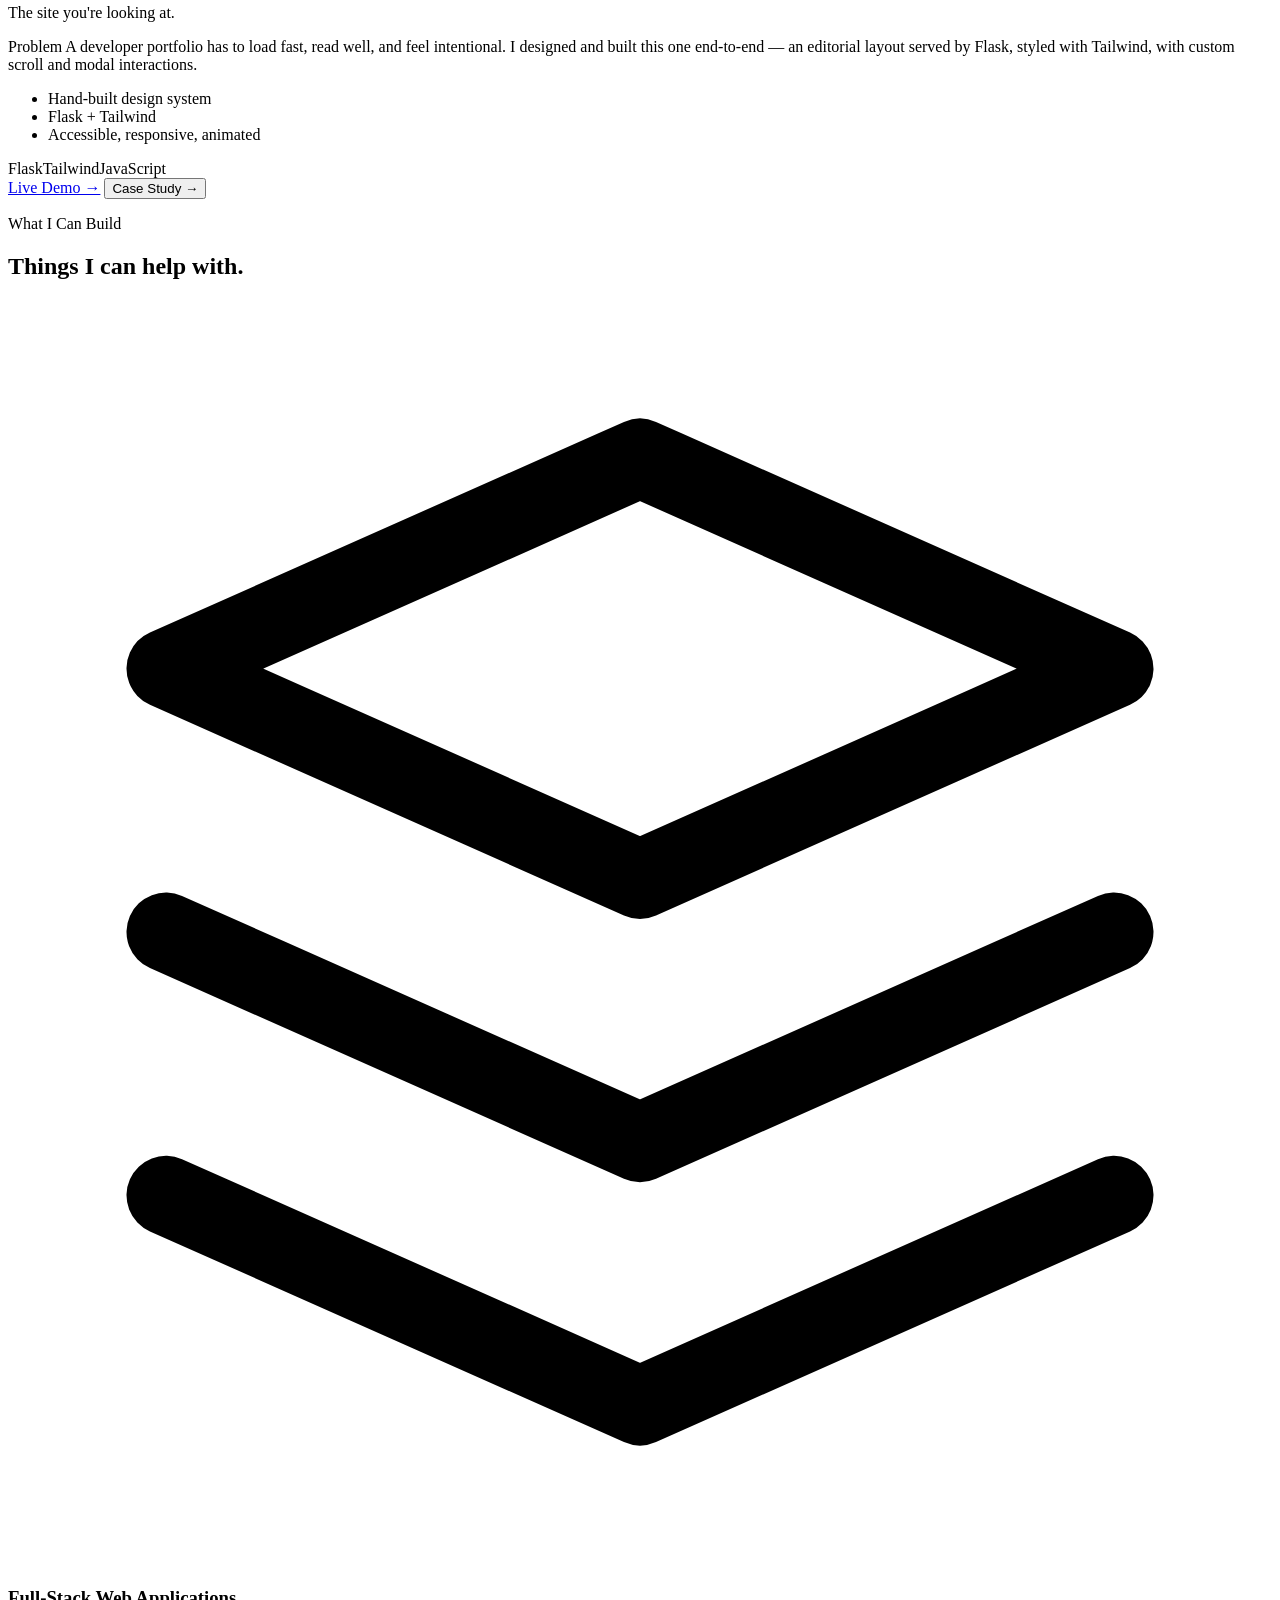
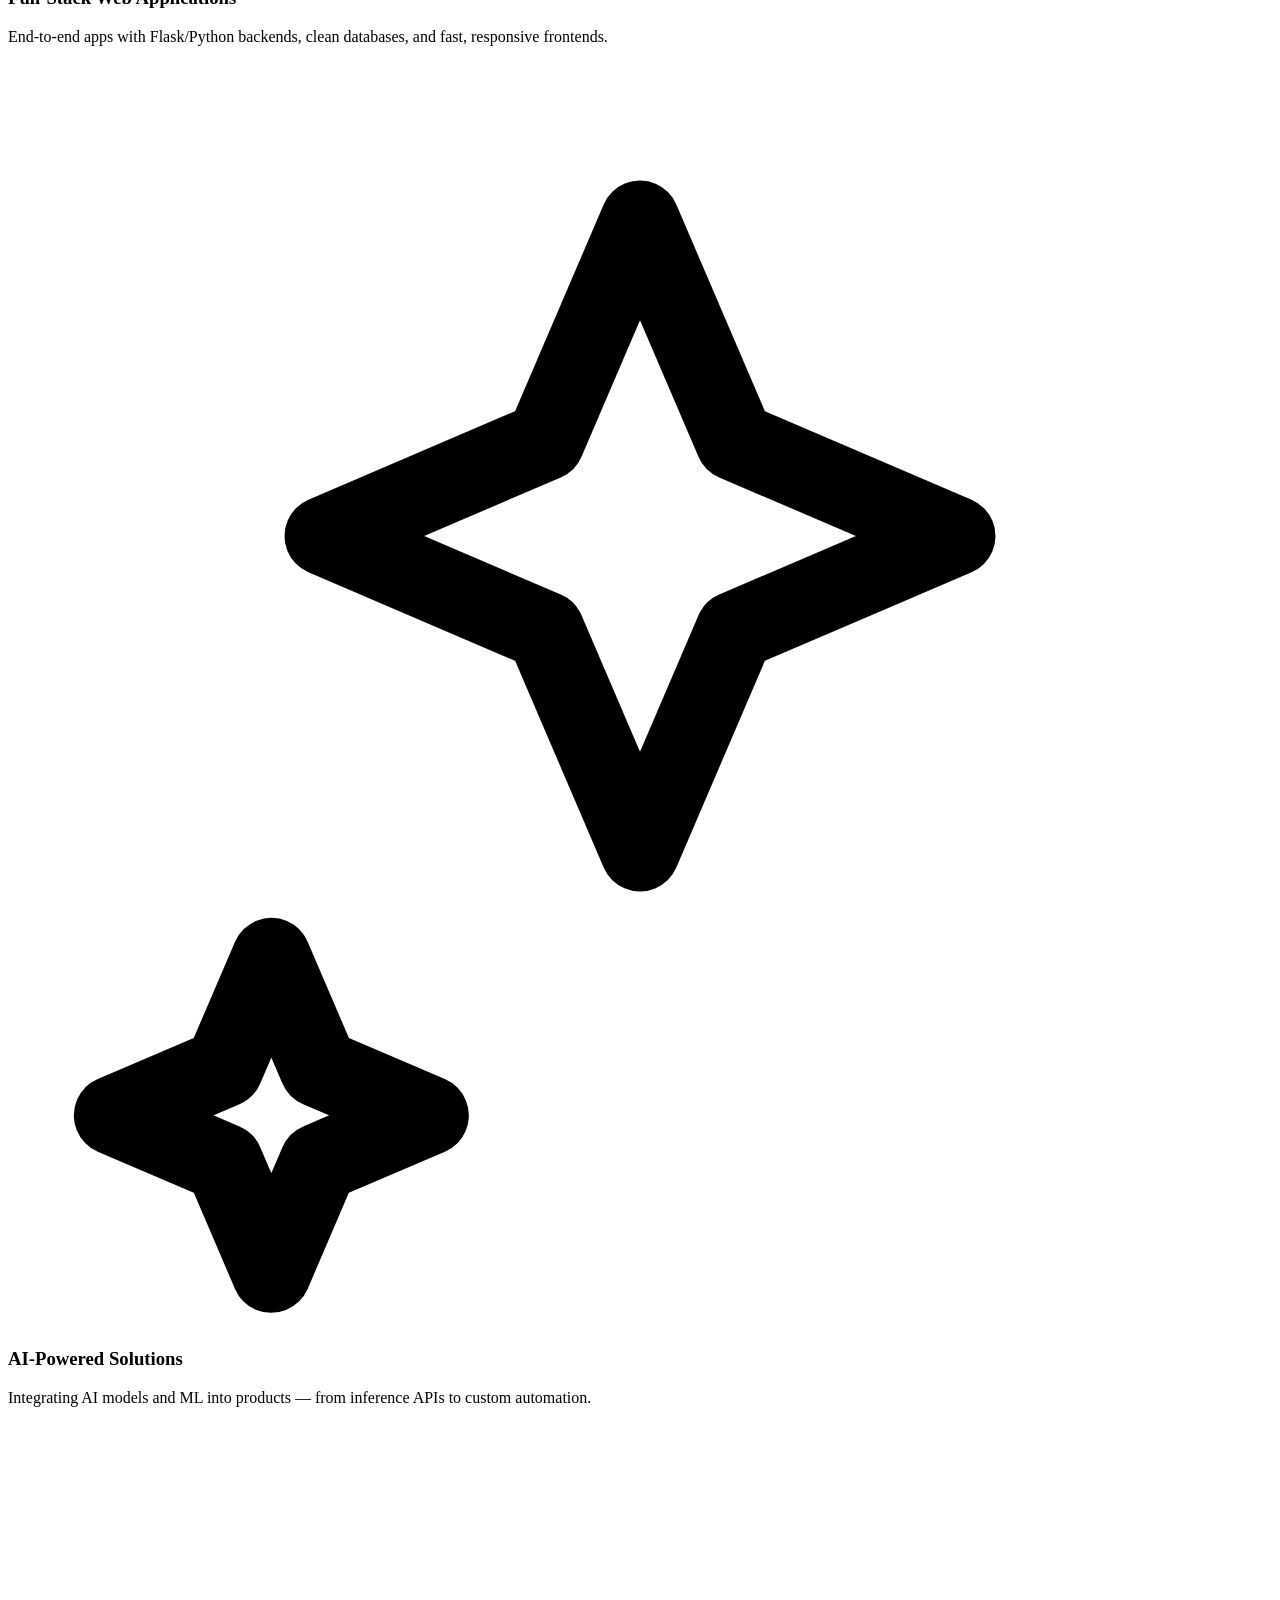
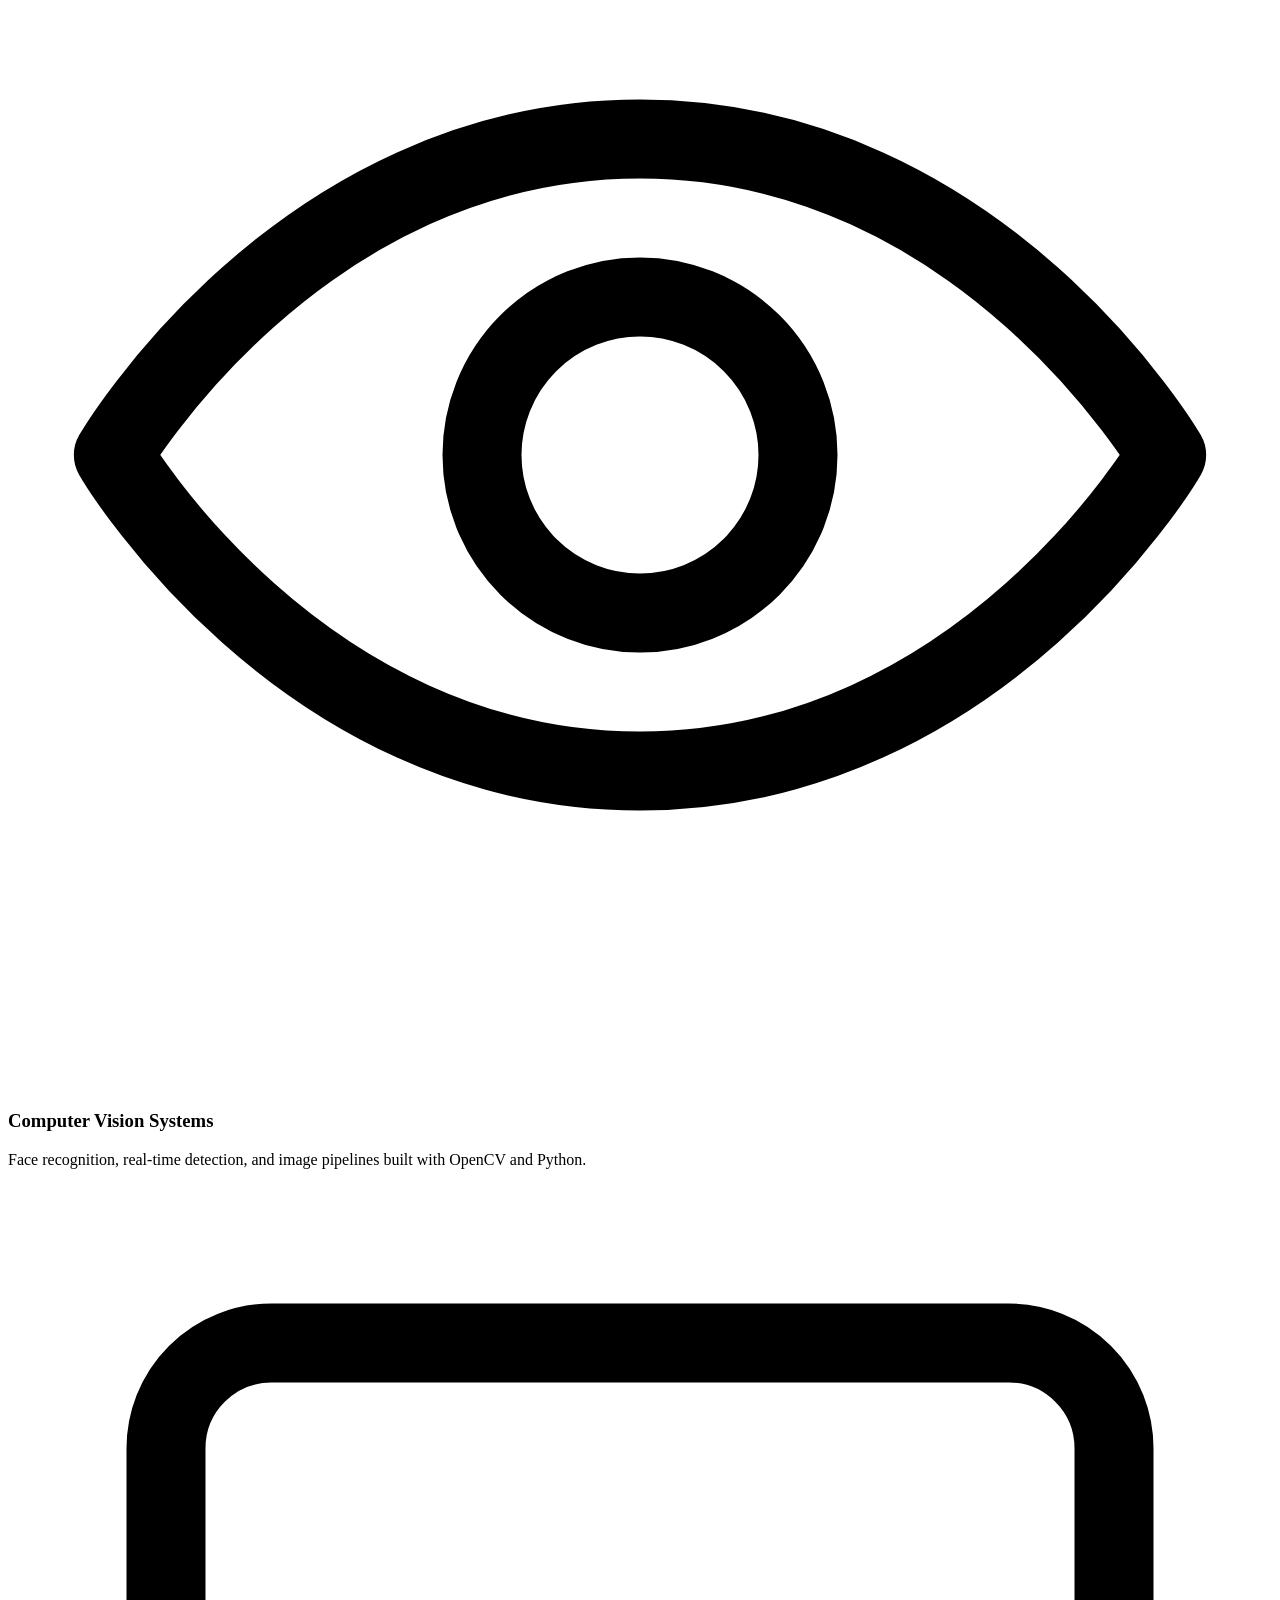
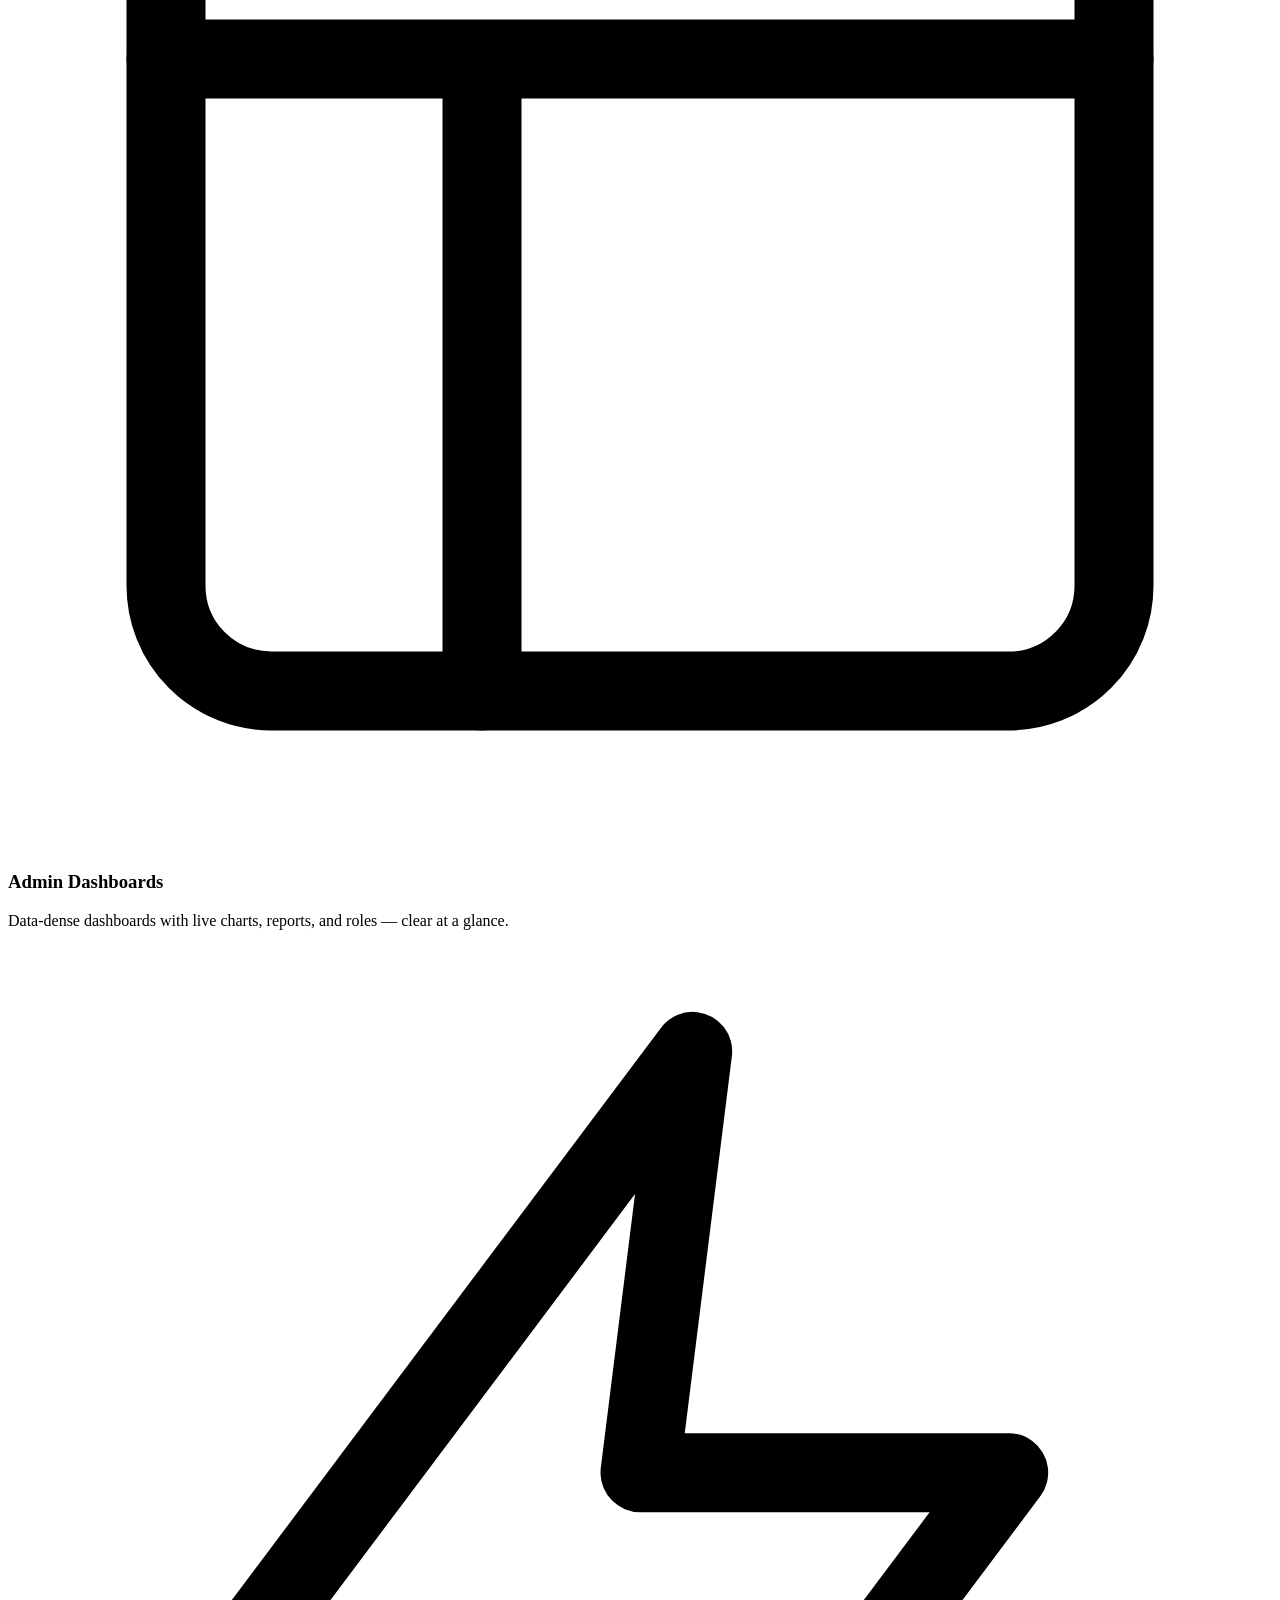
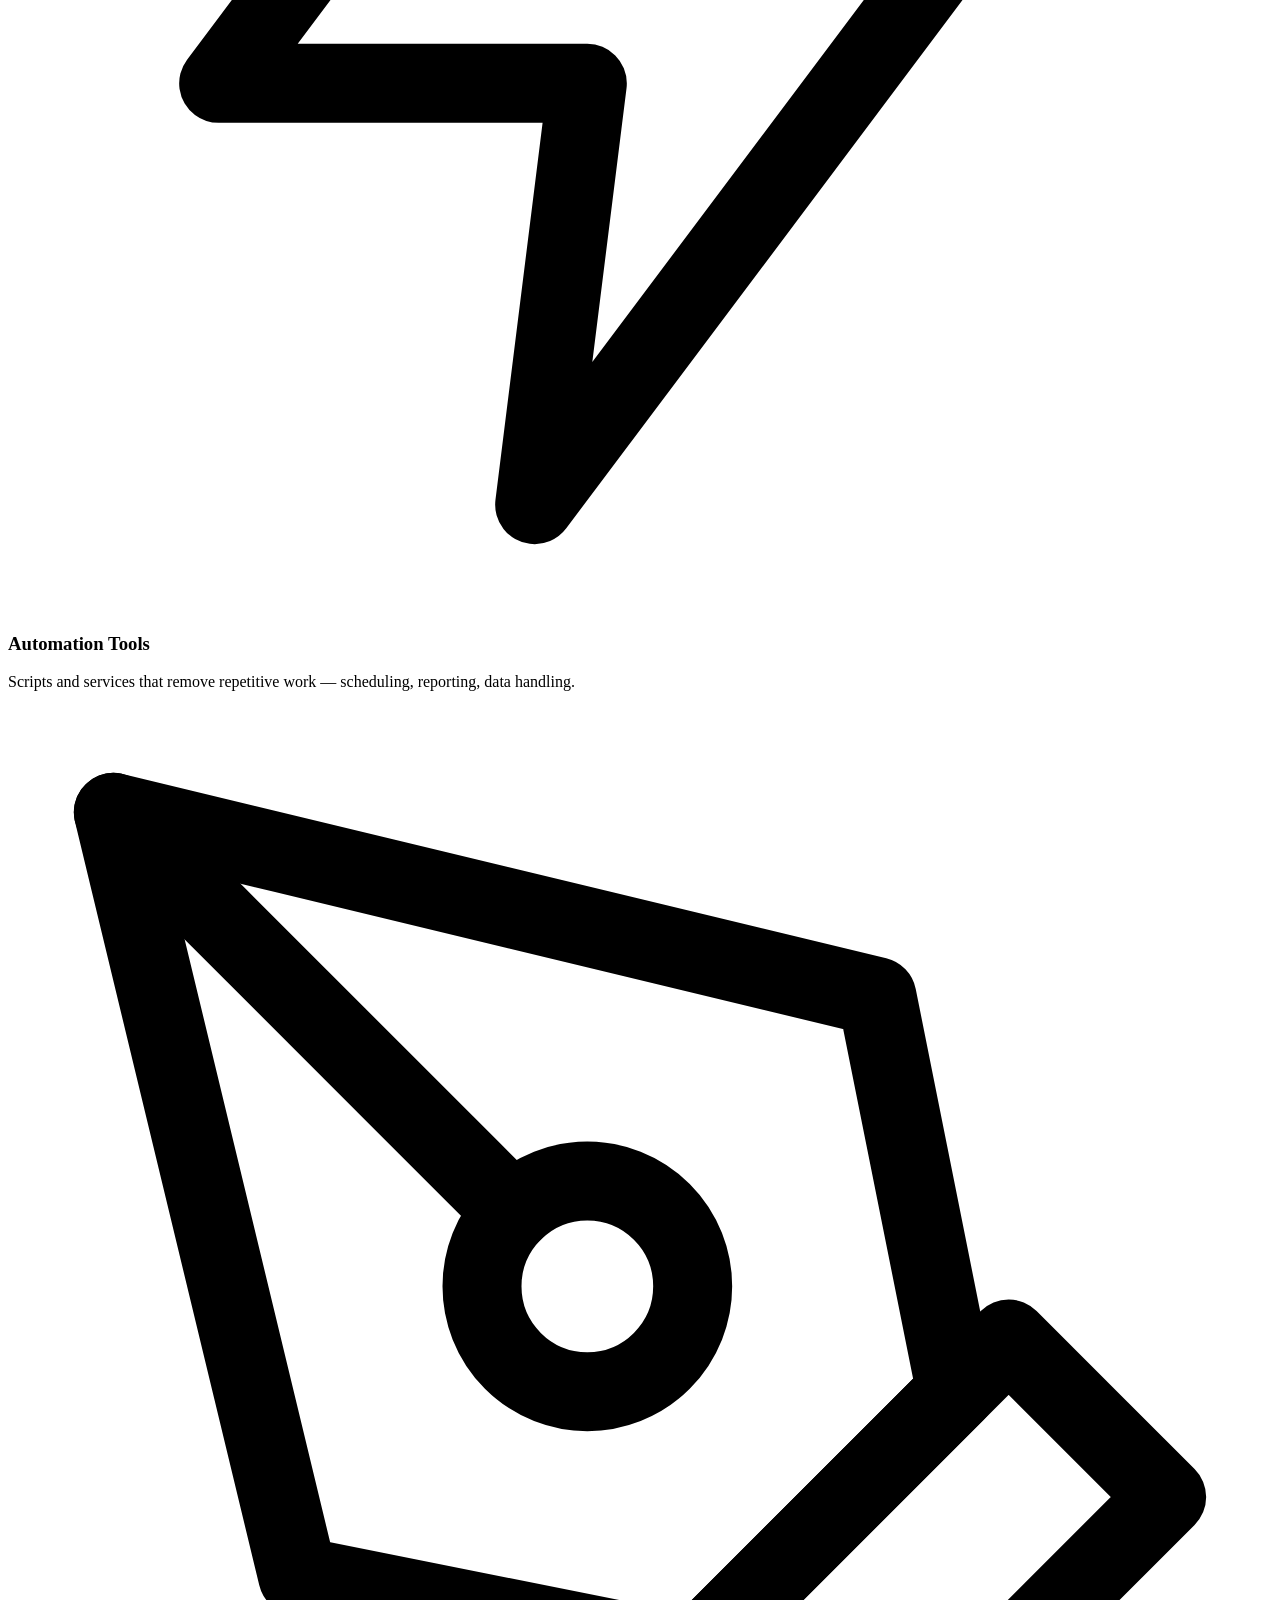
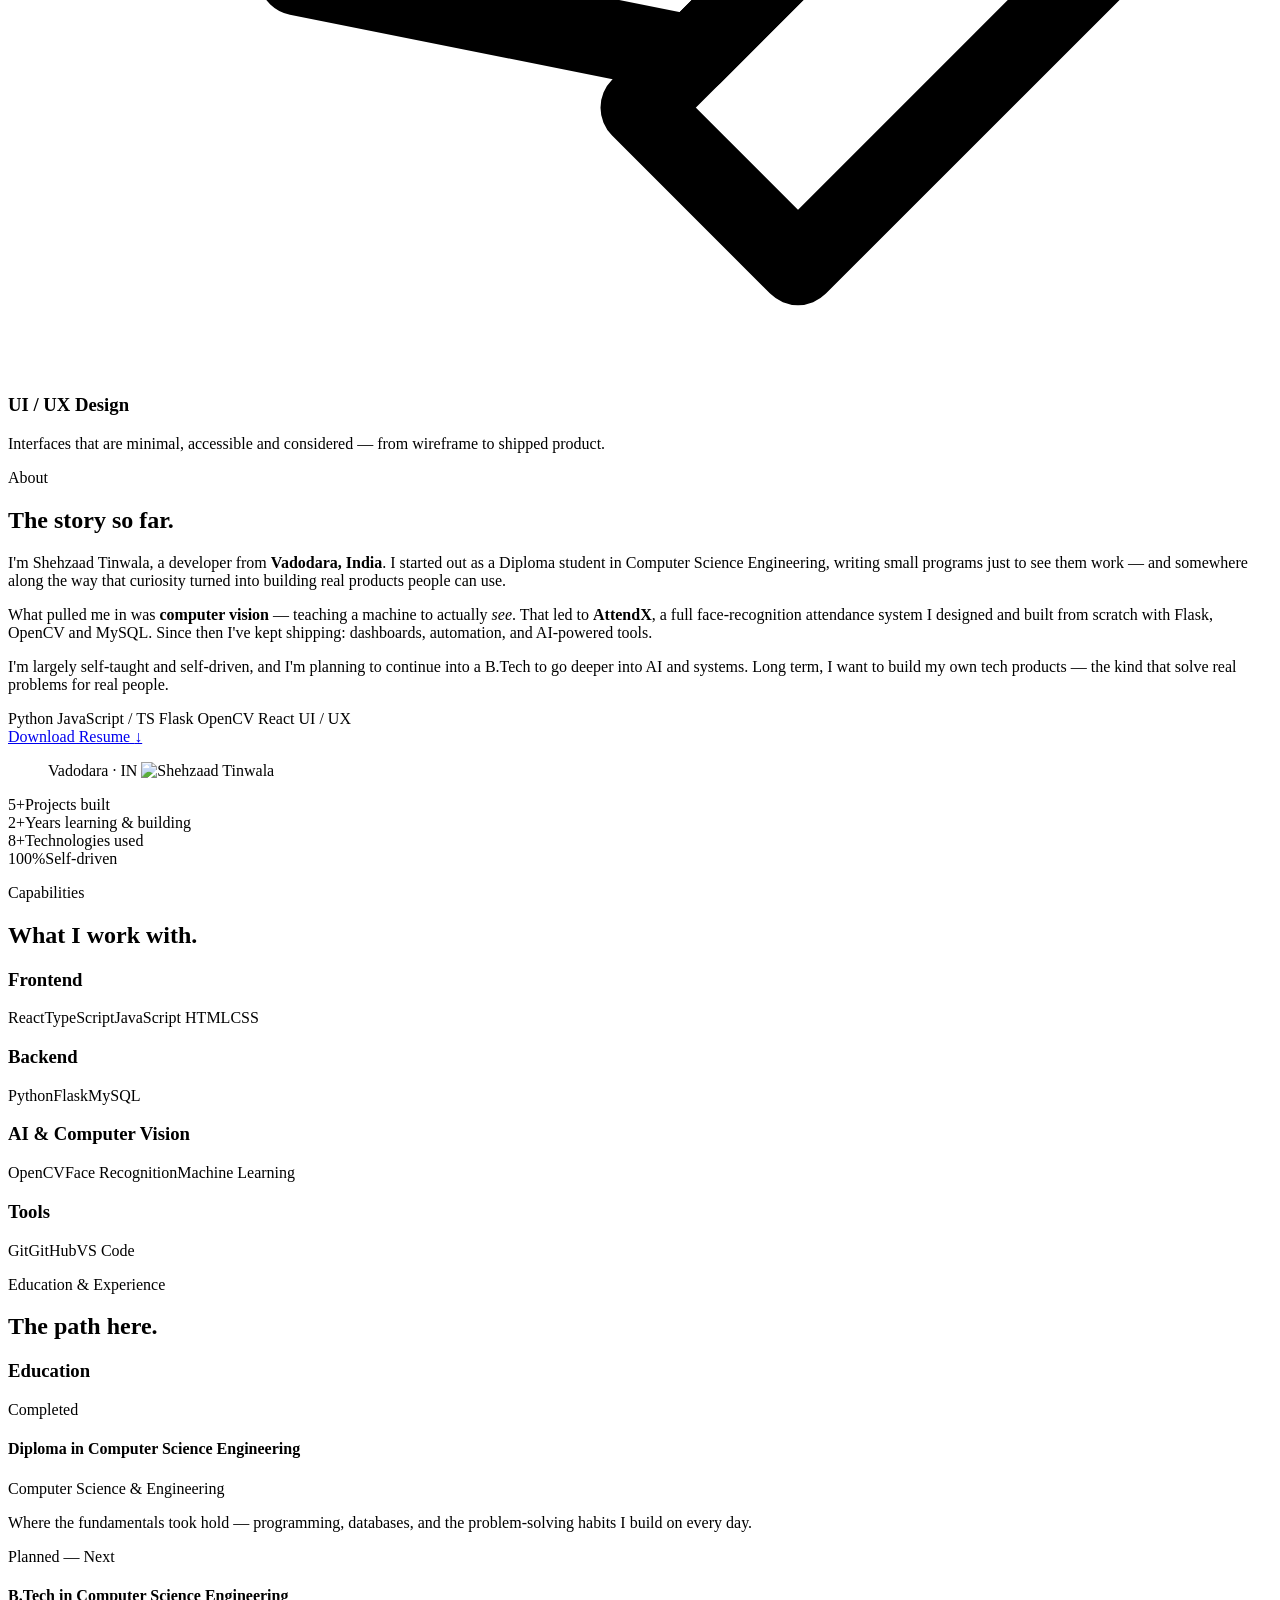
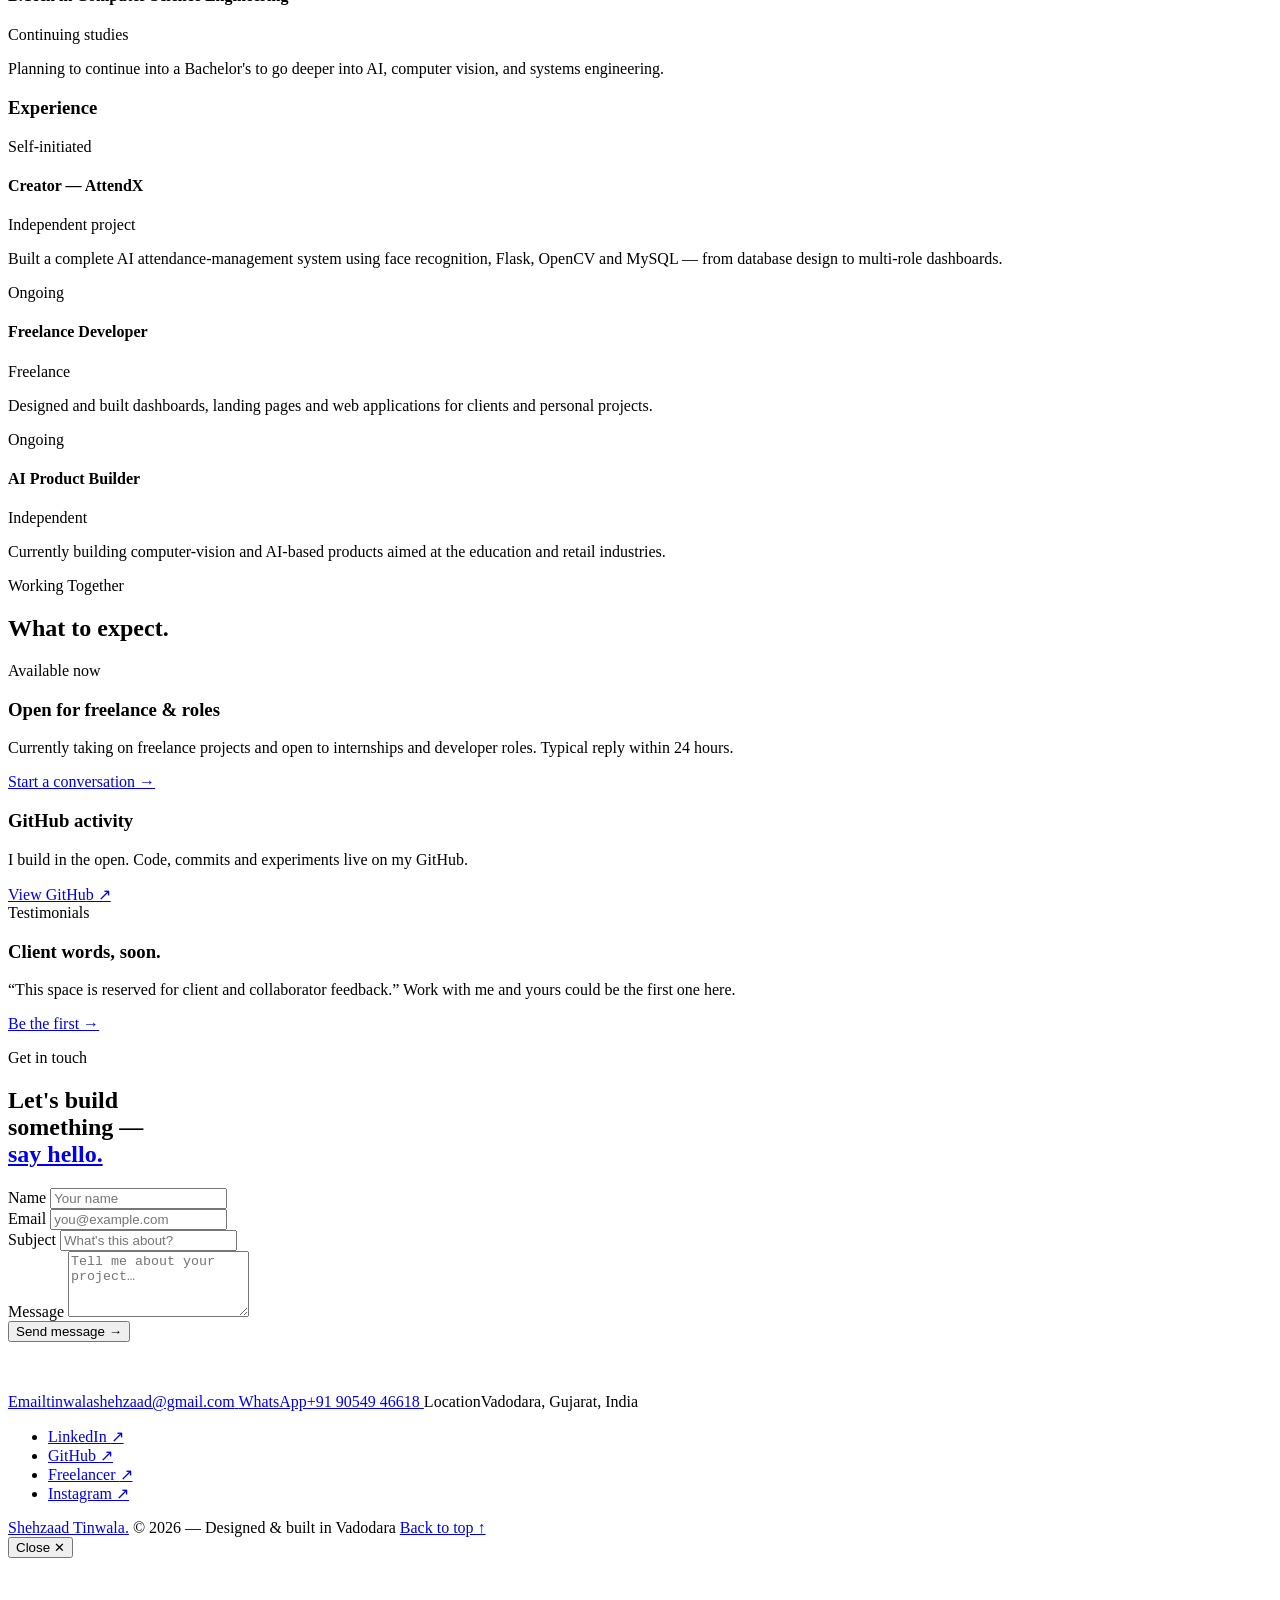
==== commit 751a64ad: "Wire contact form to Web3Forms Submit to api.web3forms.com (client-side) so messages reach tinwalash" ====
--- a/templates/index.html
+++ b/templates/index.html
@@ -635,6 +635,11 @@
 
         <div class="contact-grid">
           <form id="contact-form" class="reveal" novalidate>
+            <!-- Web3Forms: delivers submissions to tinwalashehzaad@gmail.com (public access key) -->
+            <input type="hidden" name="access_key" value="6667f15f-b5fc-4abf-88cb-5e65aa64a7e3" />
+            <input type="hidden" name="from_name" value="Portfolio — shehzaad-tinwala.vercel.app" />
+            <input type="checkbox" name="botcheck" tabindex="-1" autocomplete="off"
+              style="position:absolute;left:-9999px" aria-hidden="true" />
             <div class="field-row">
               <div class="field">
                 <label for="cf-name">Name</label>
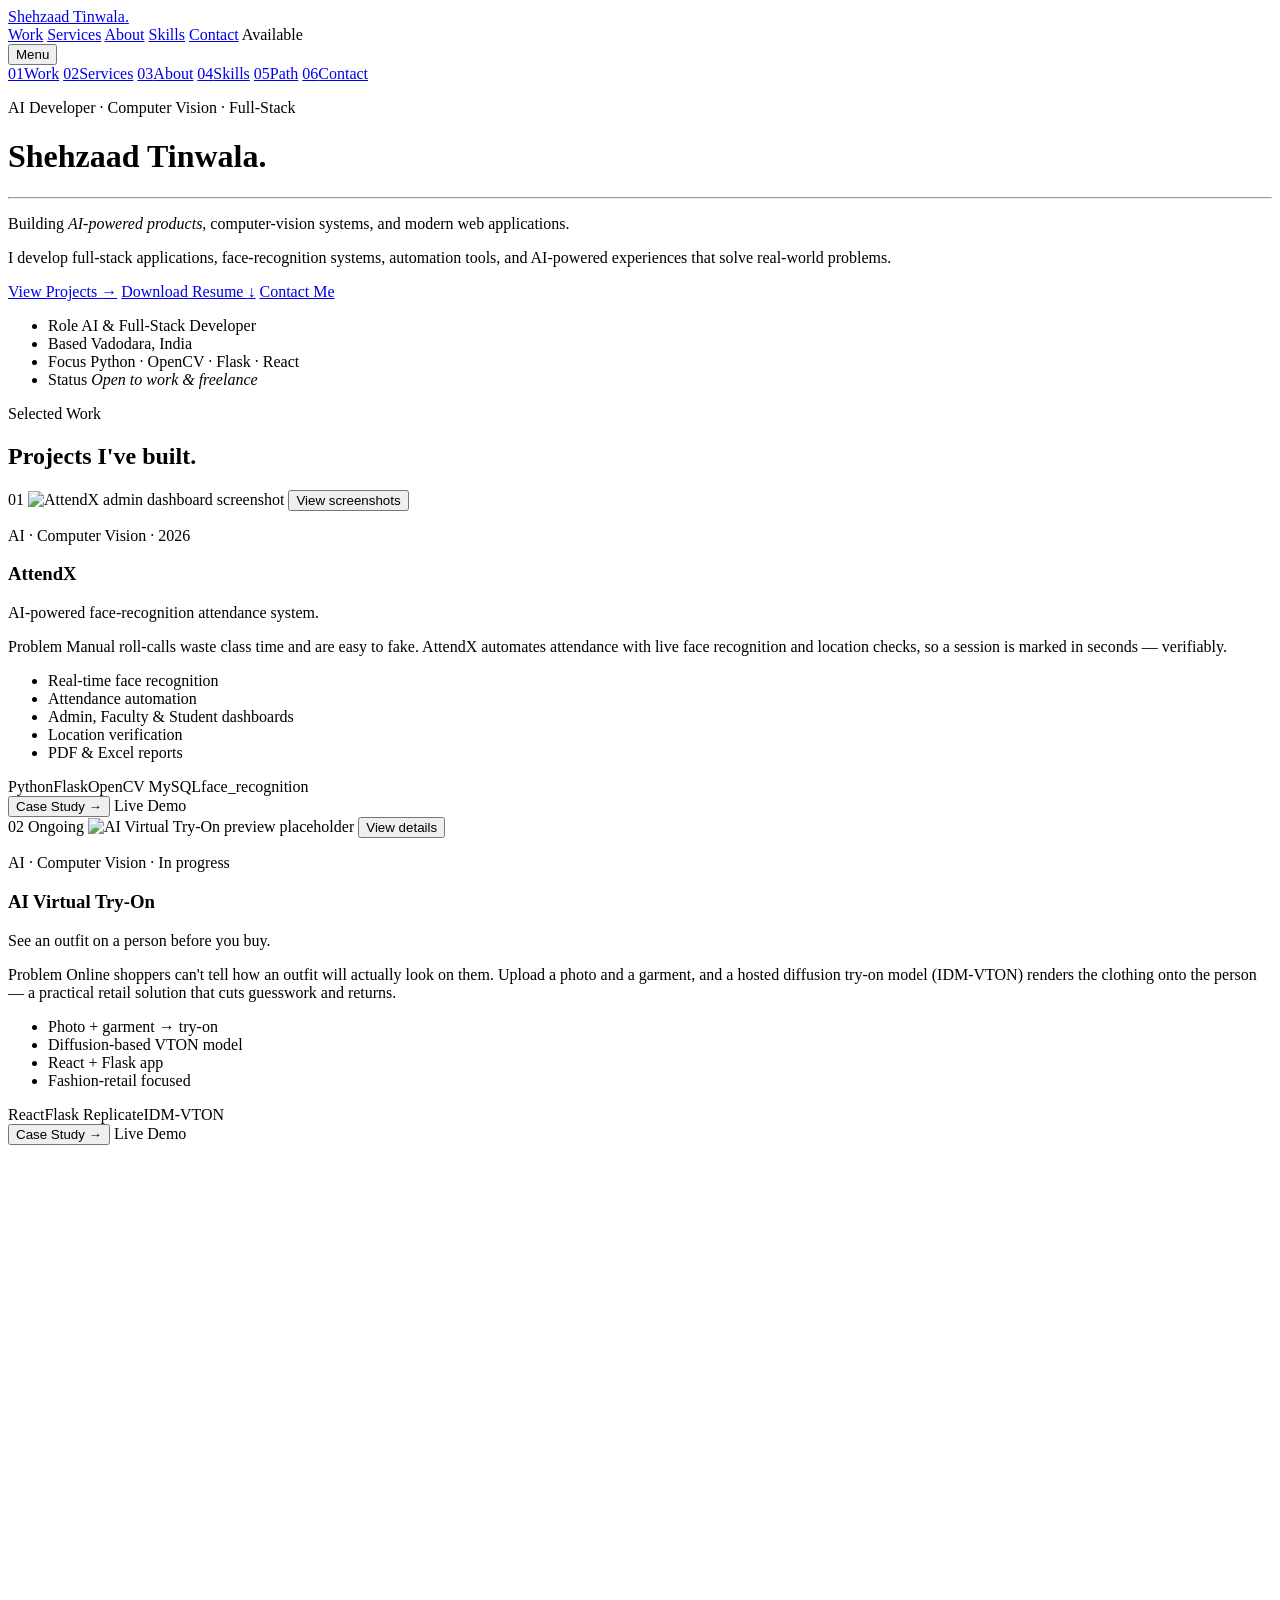
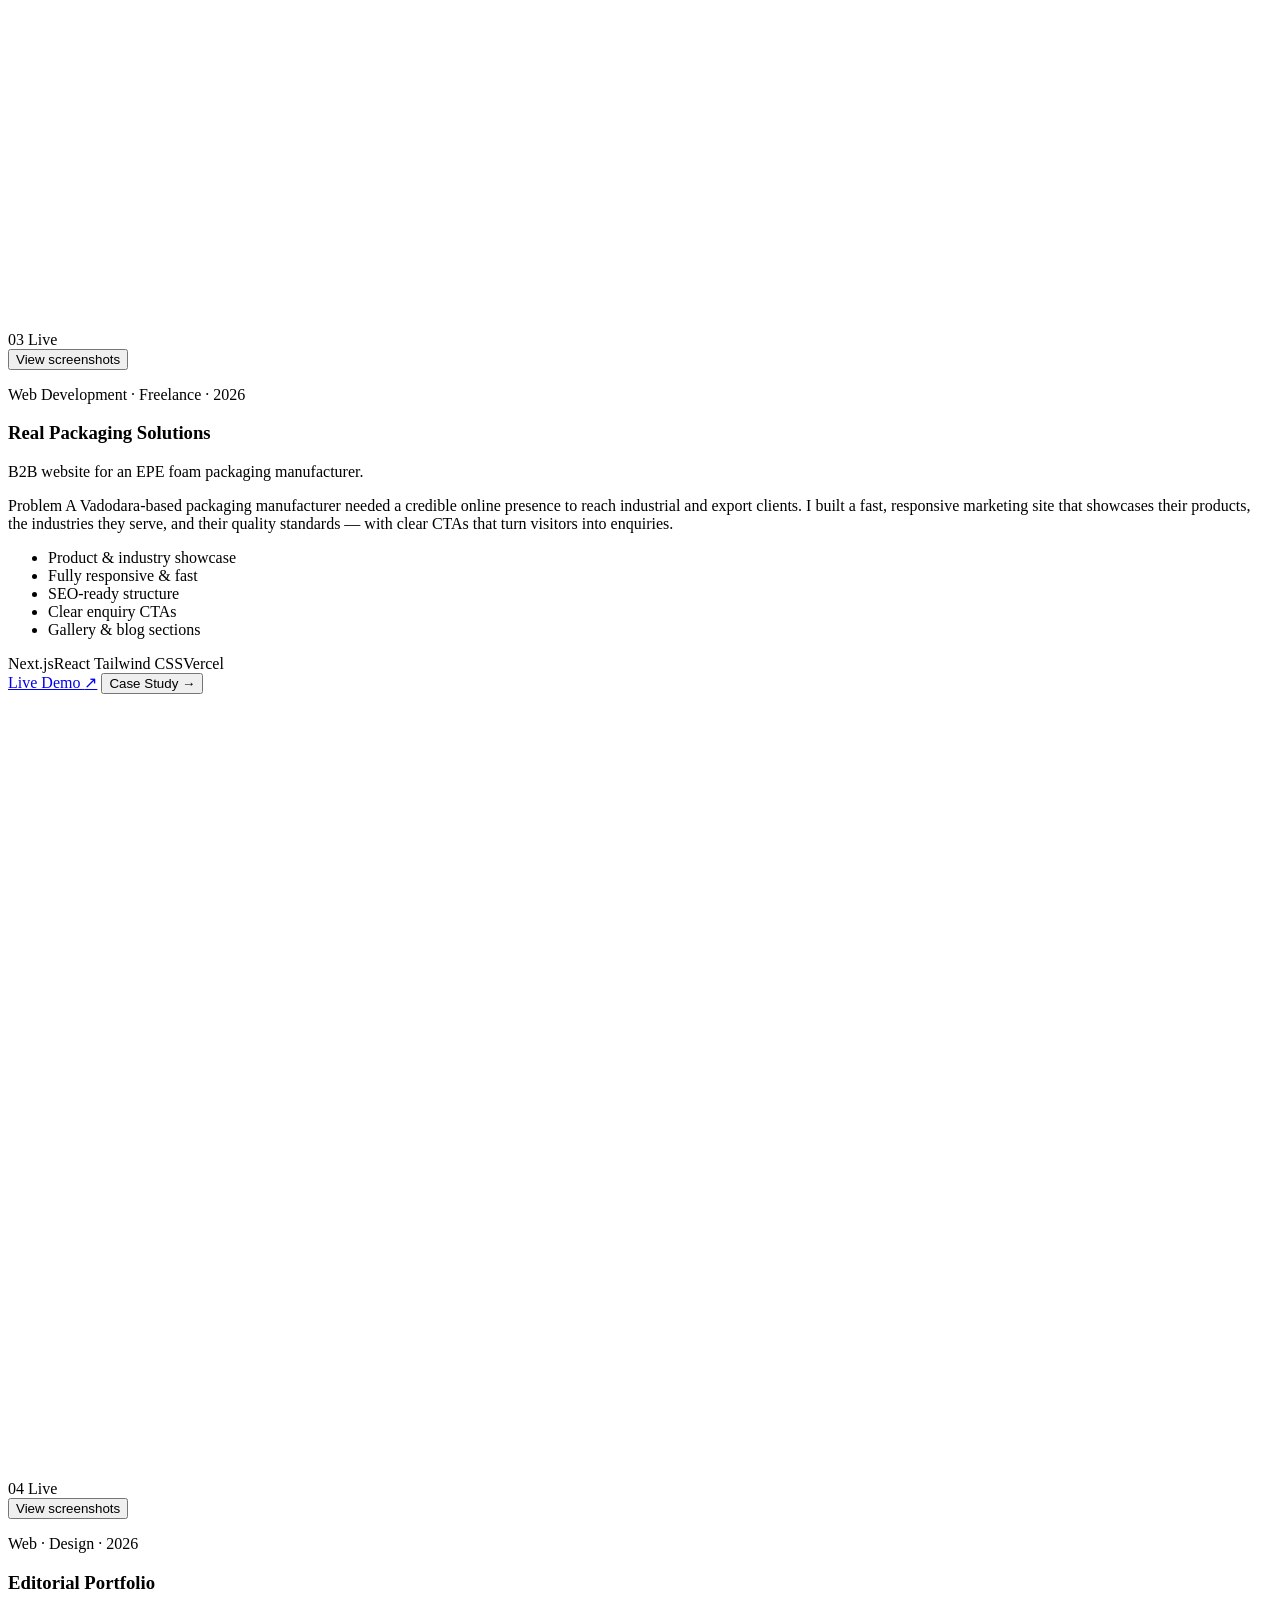
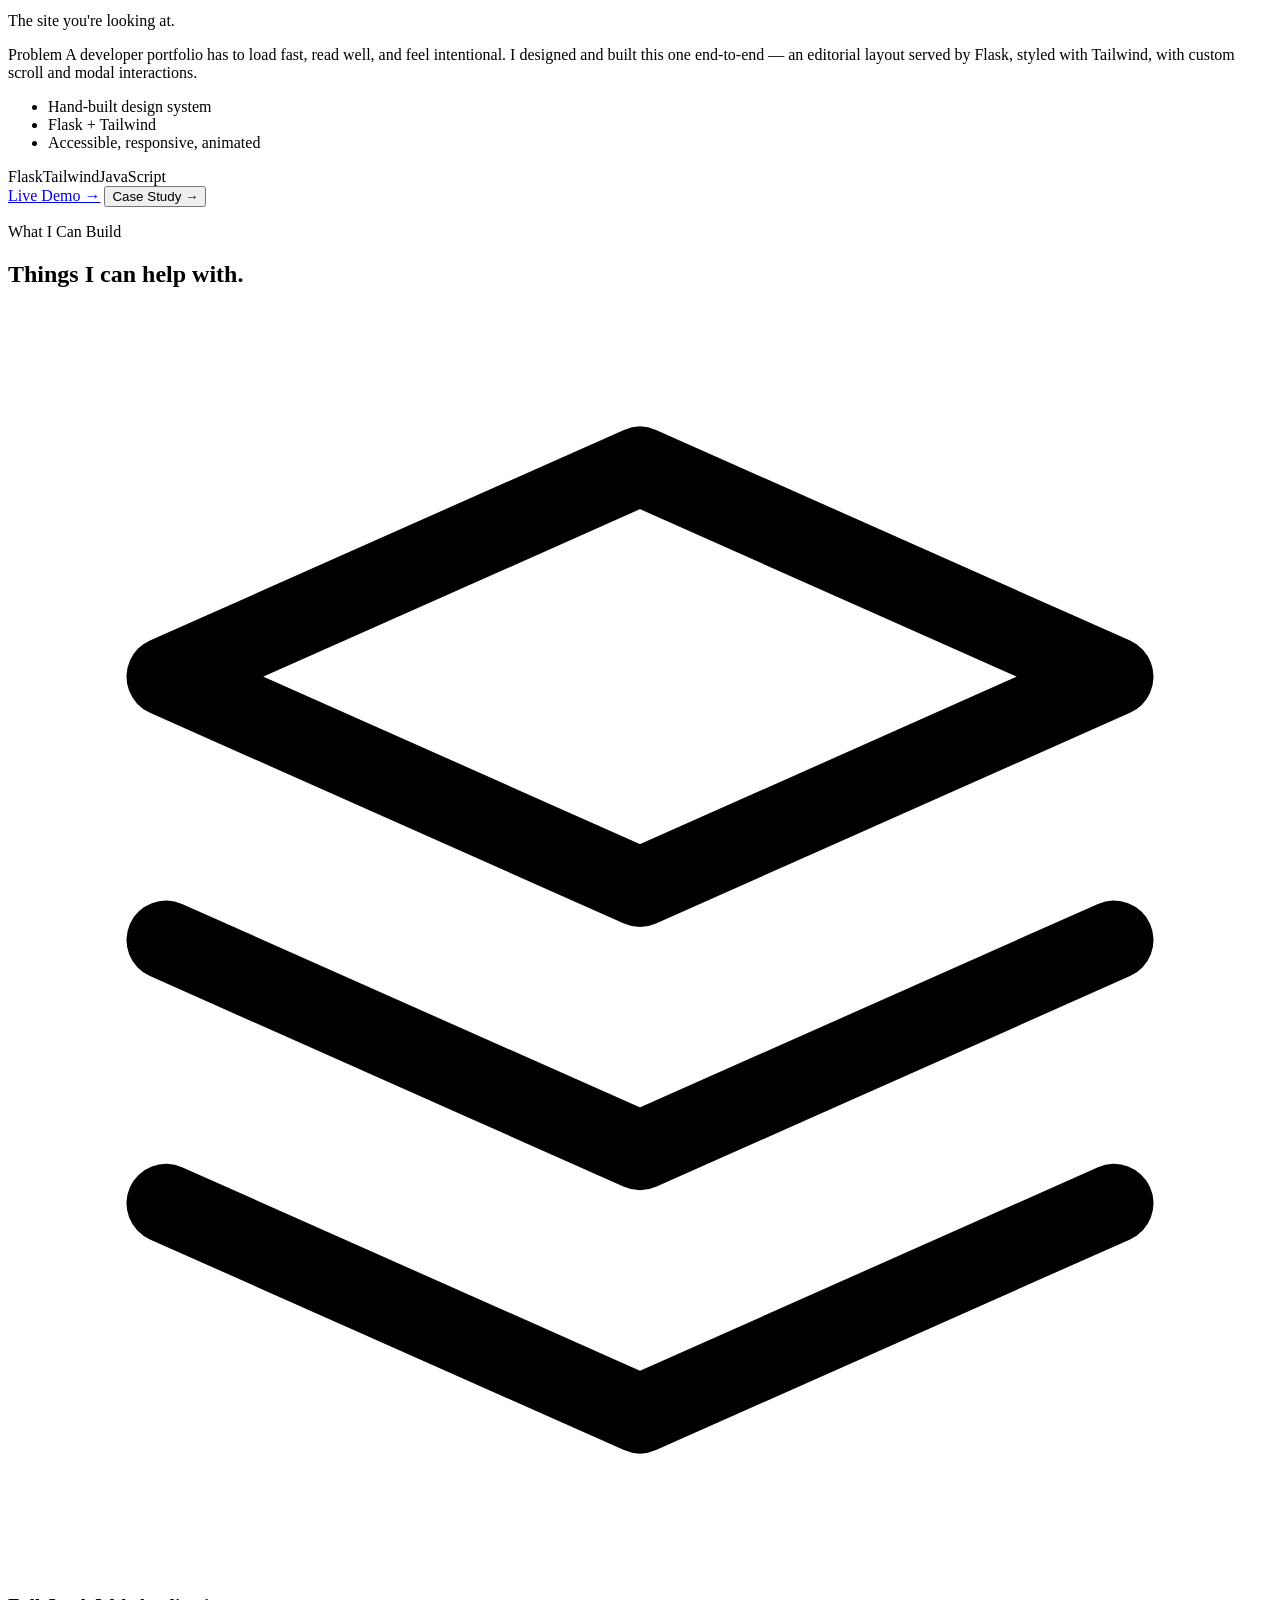
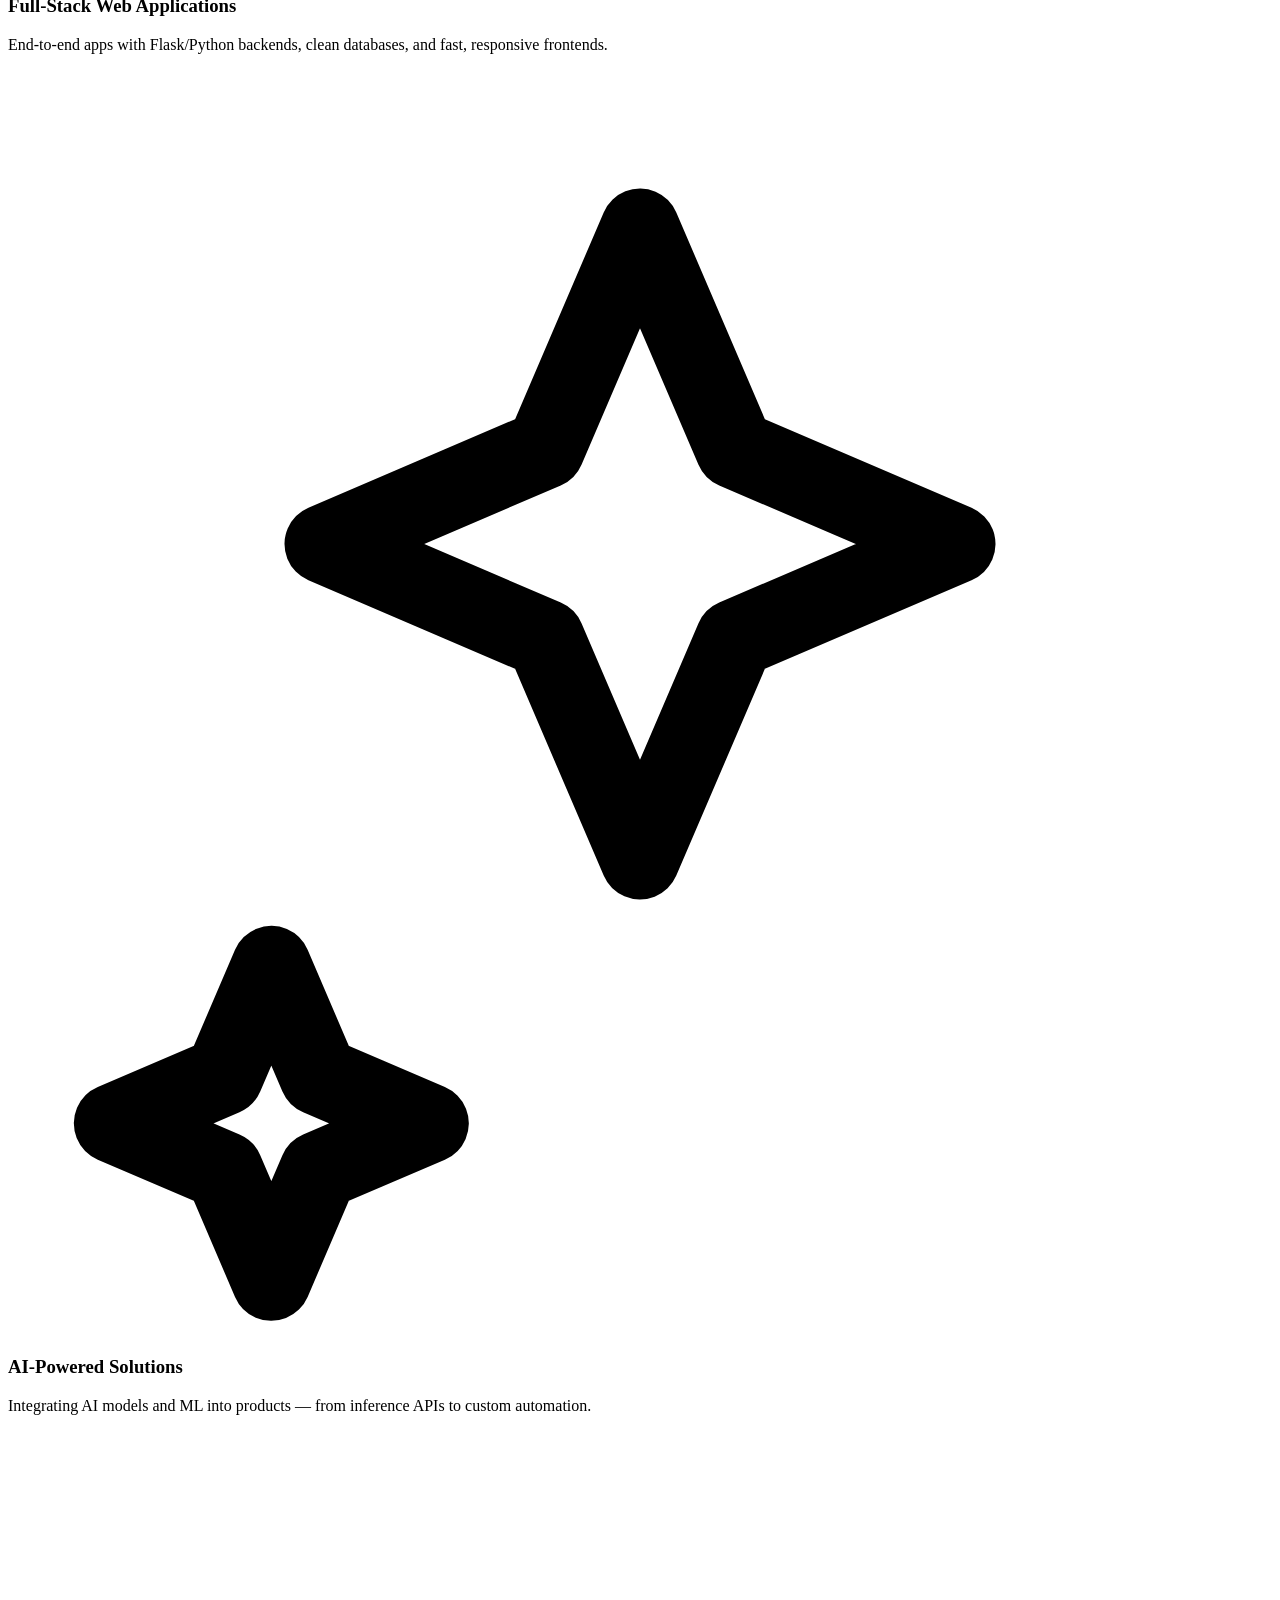
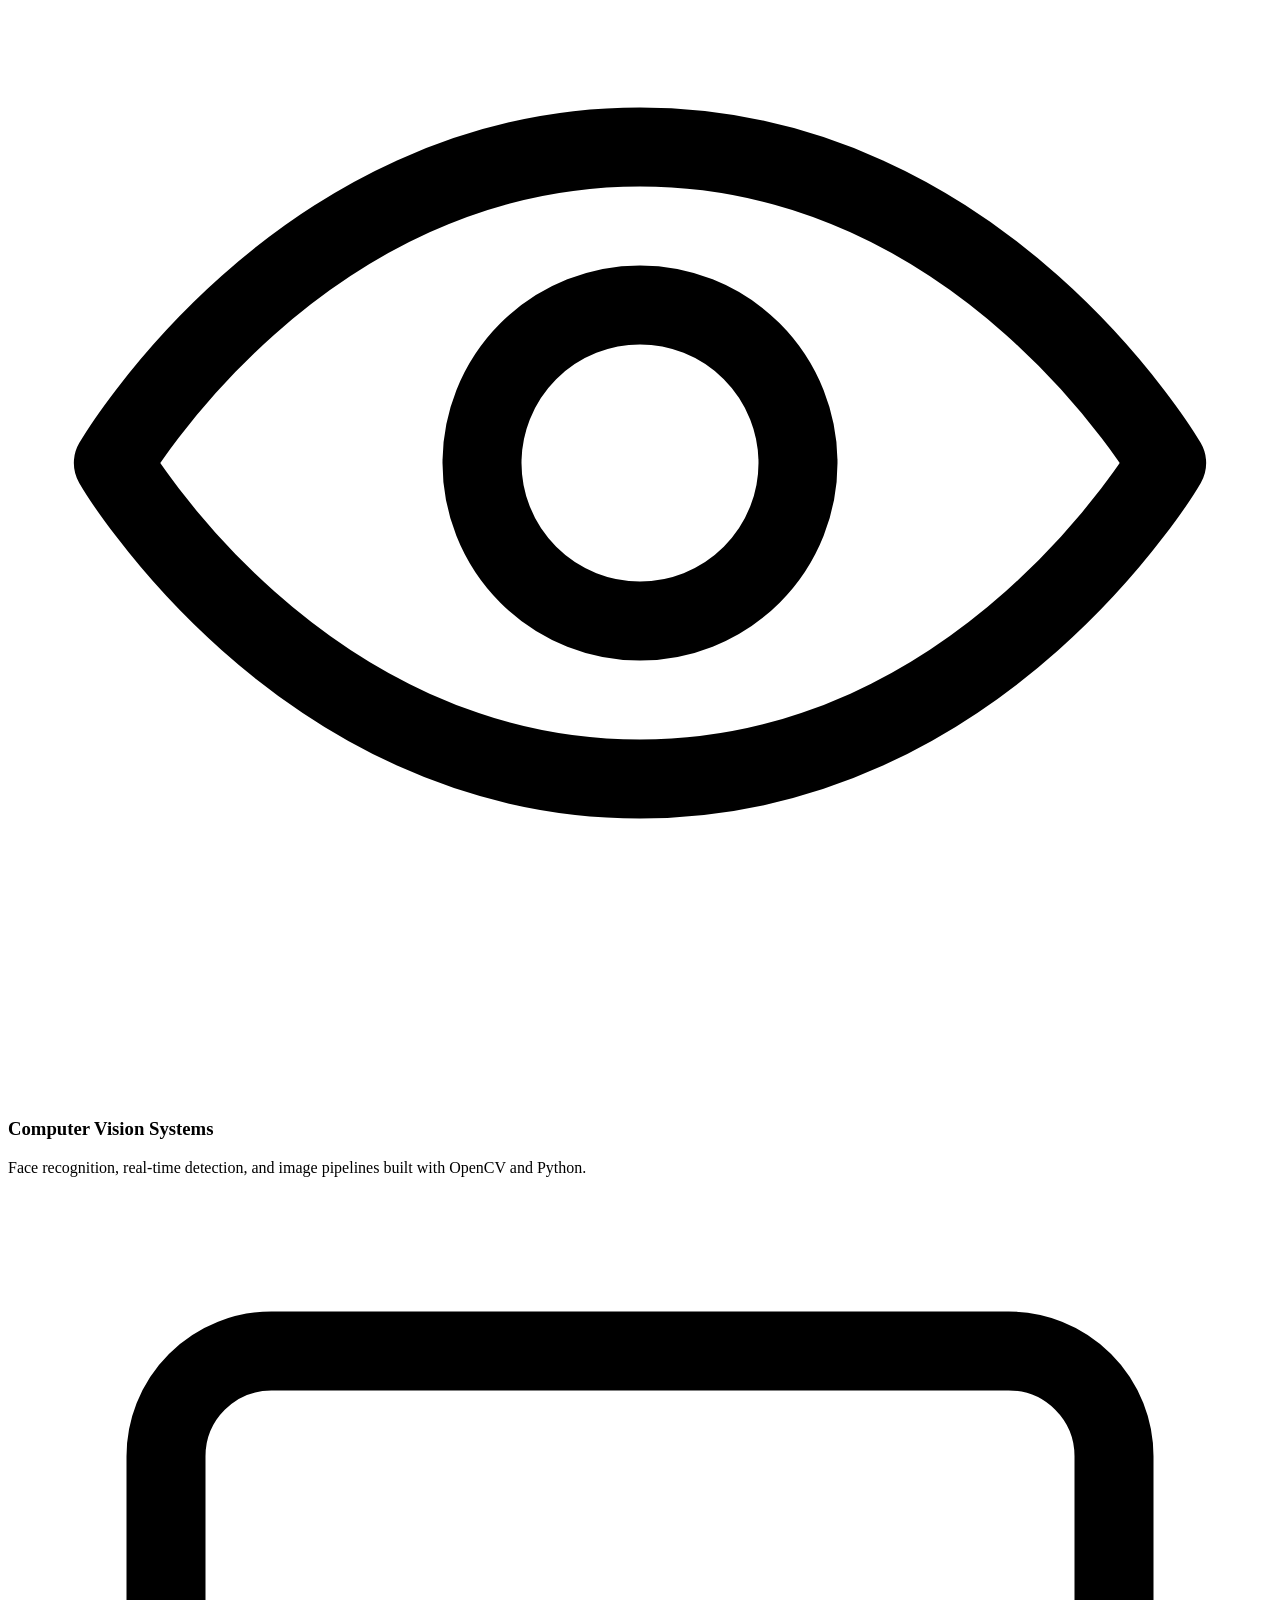
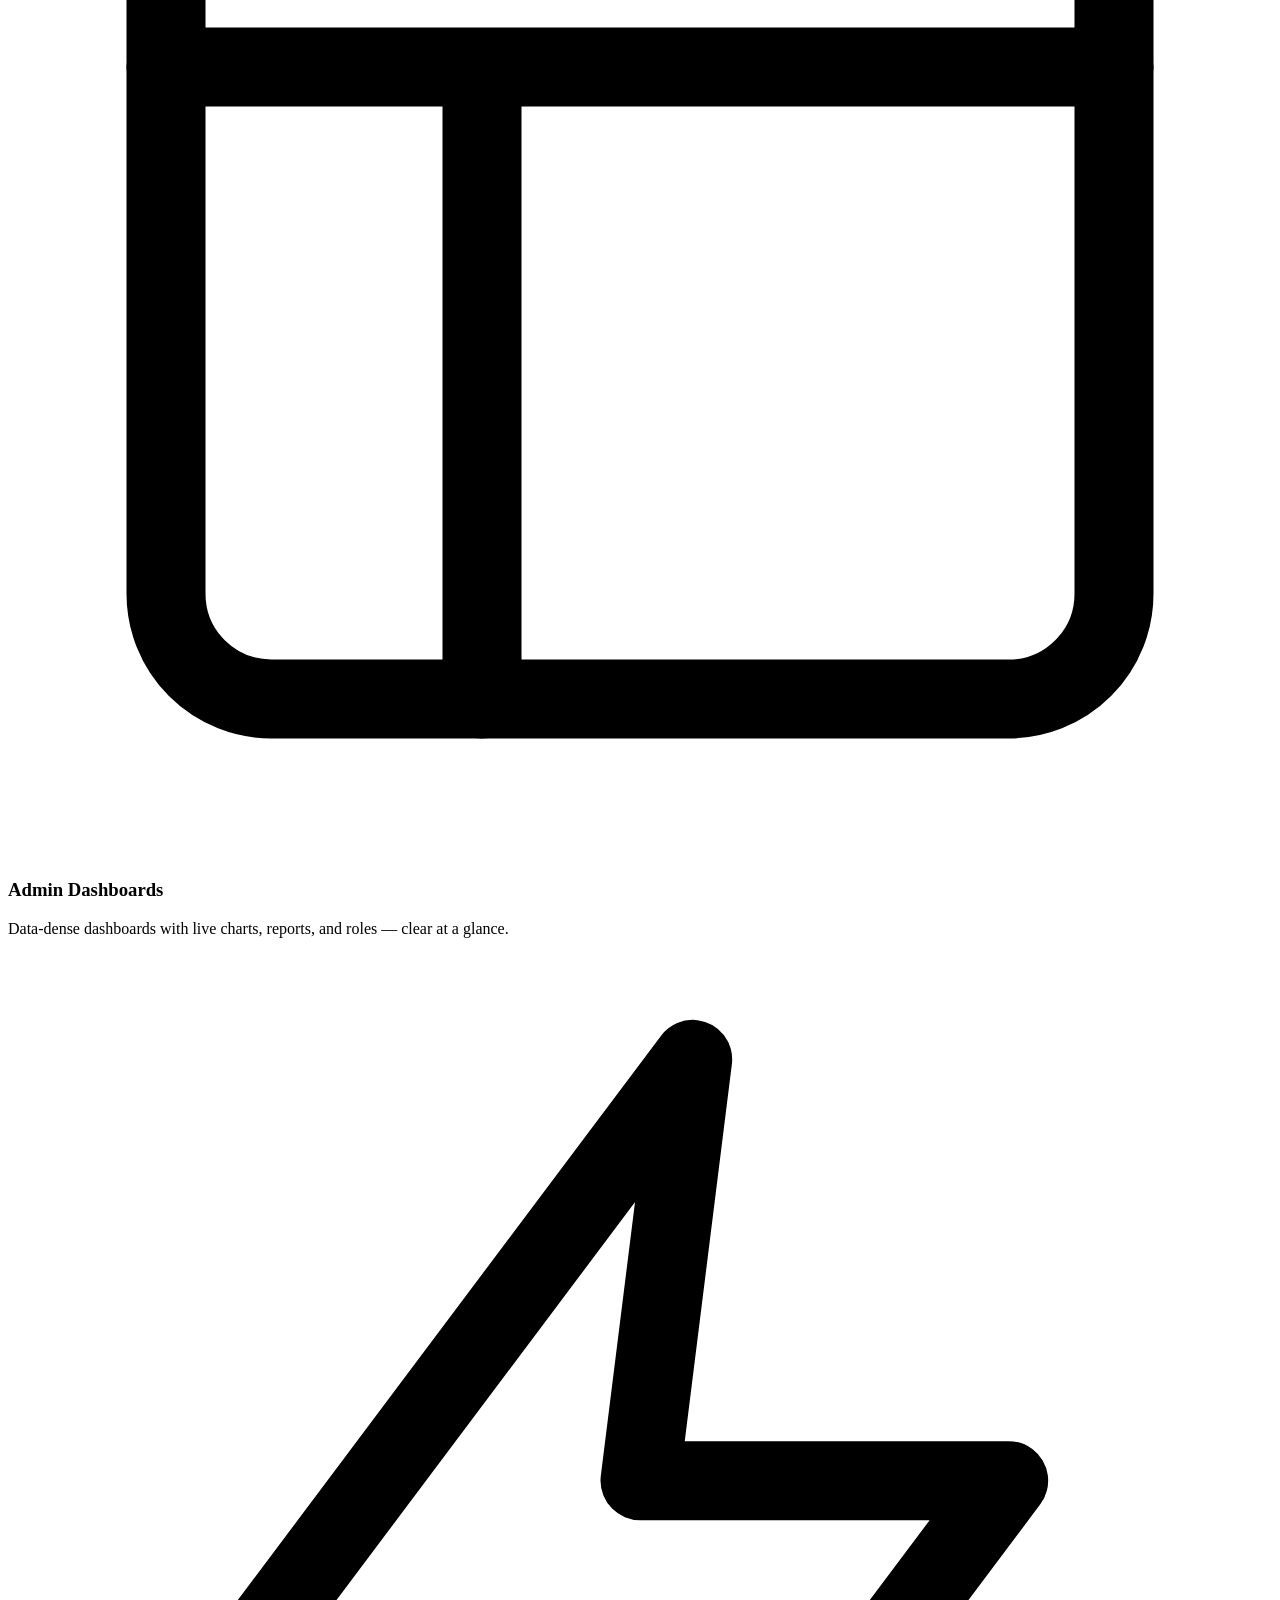
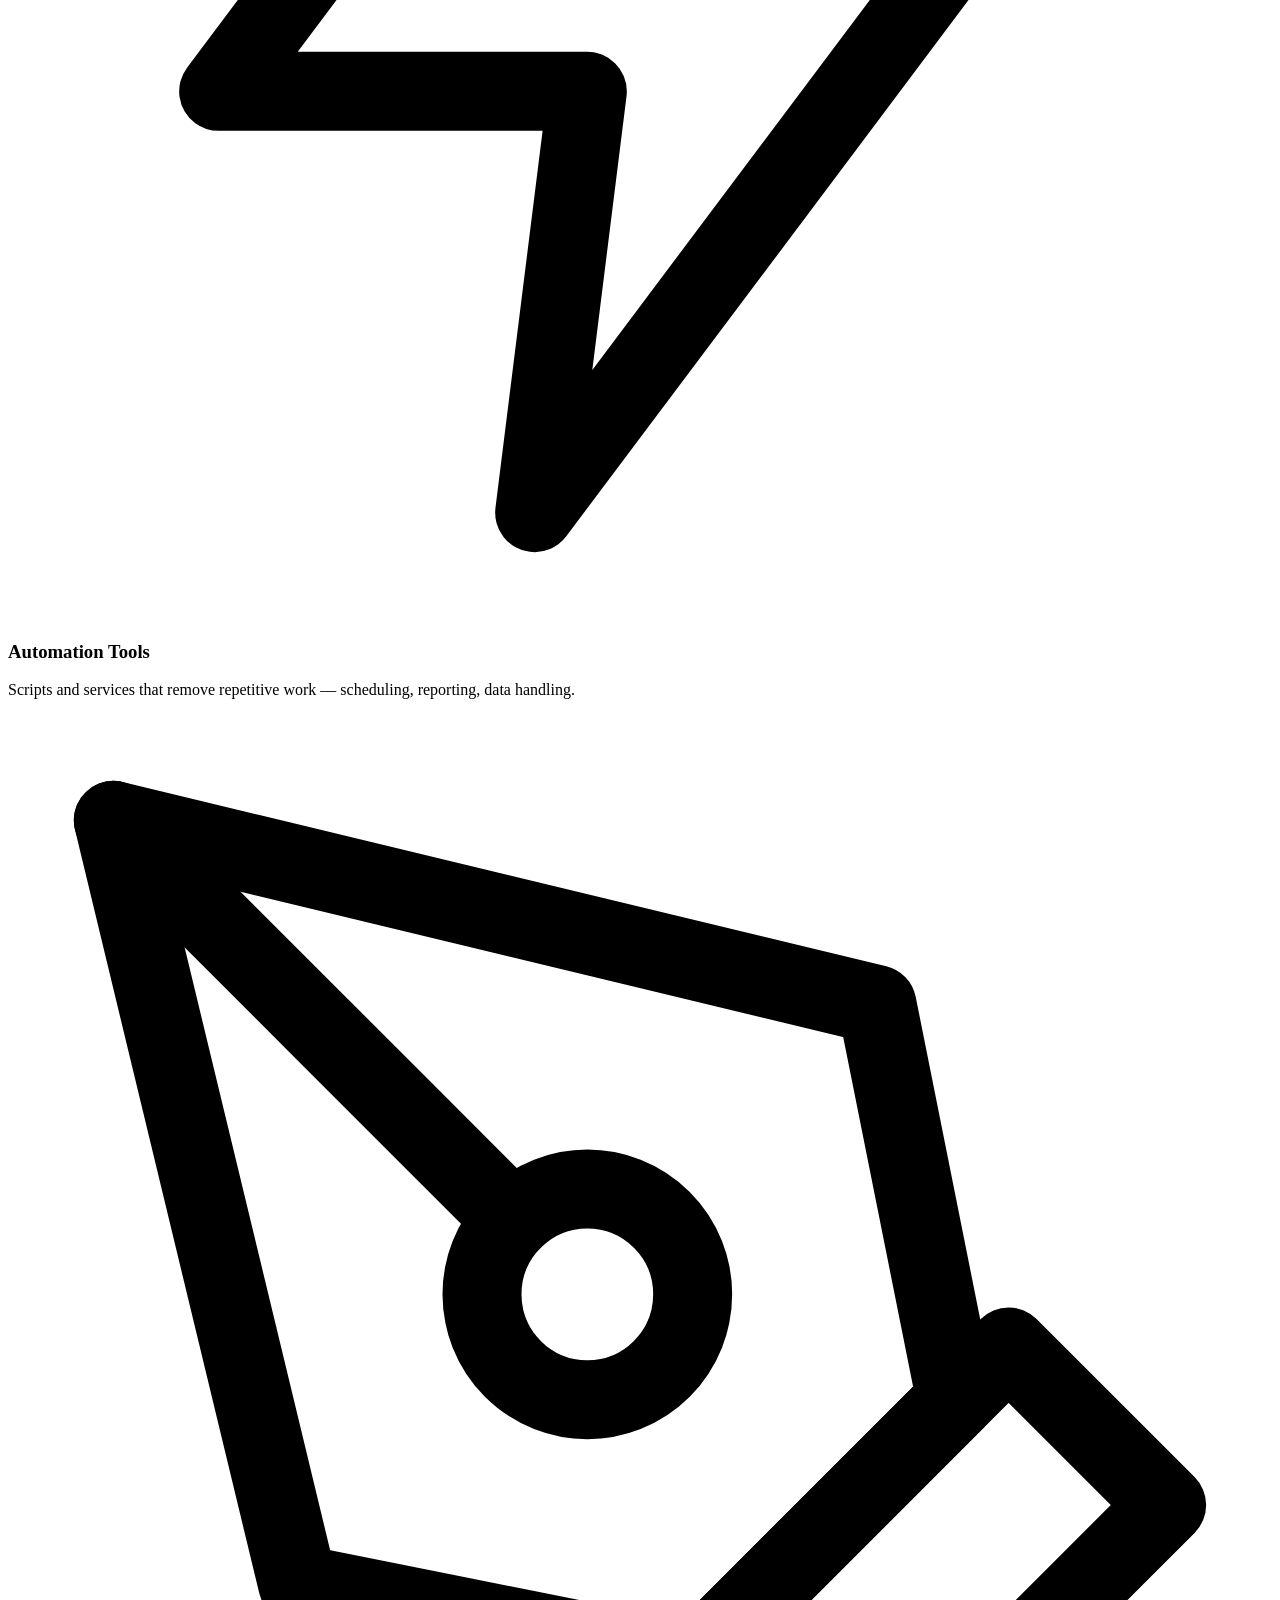
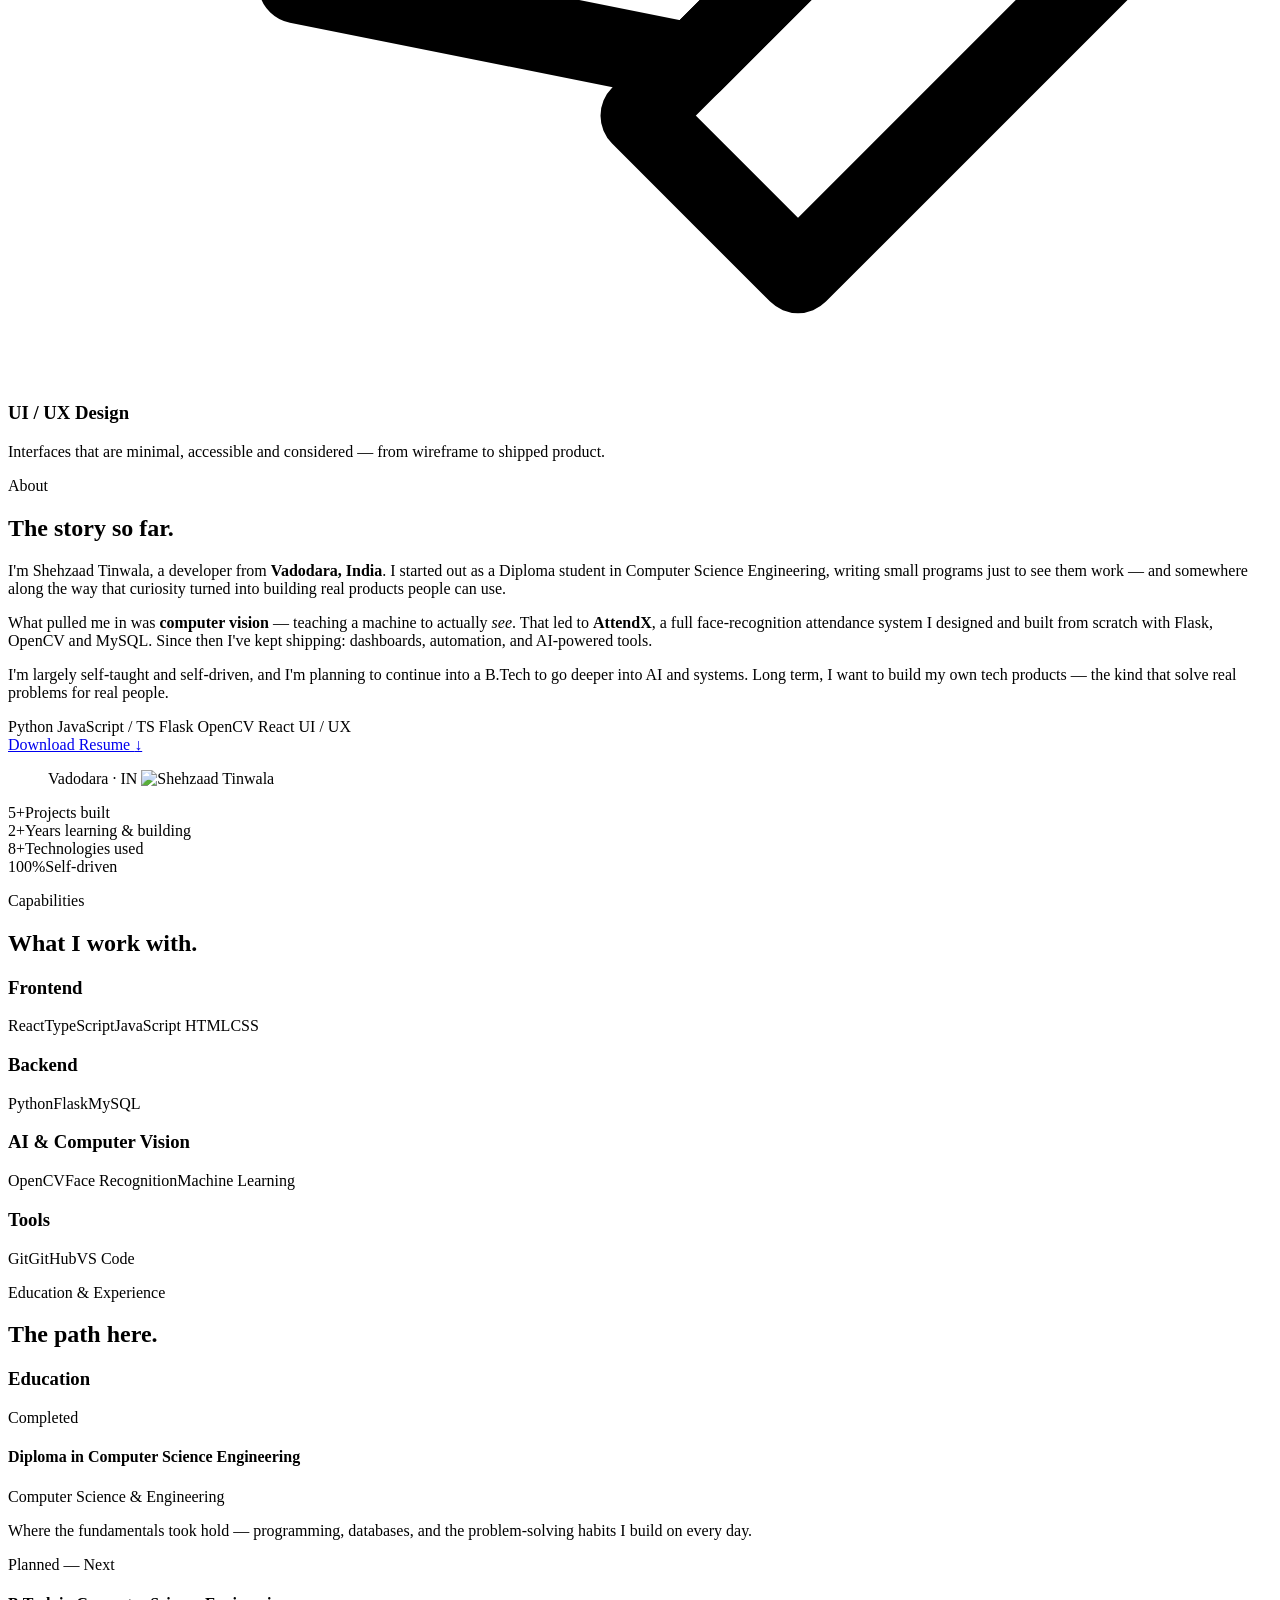
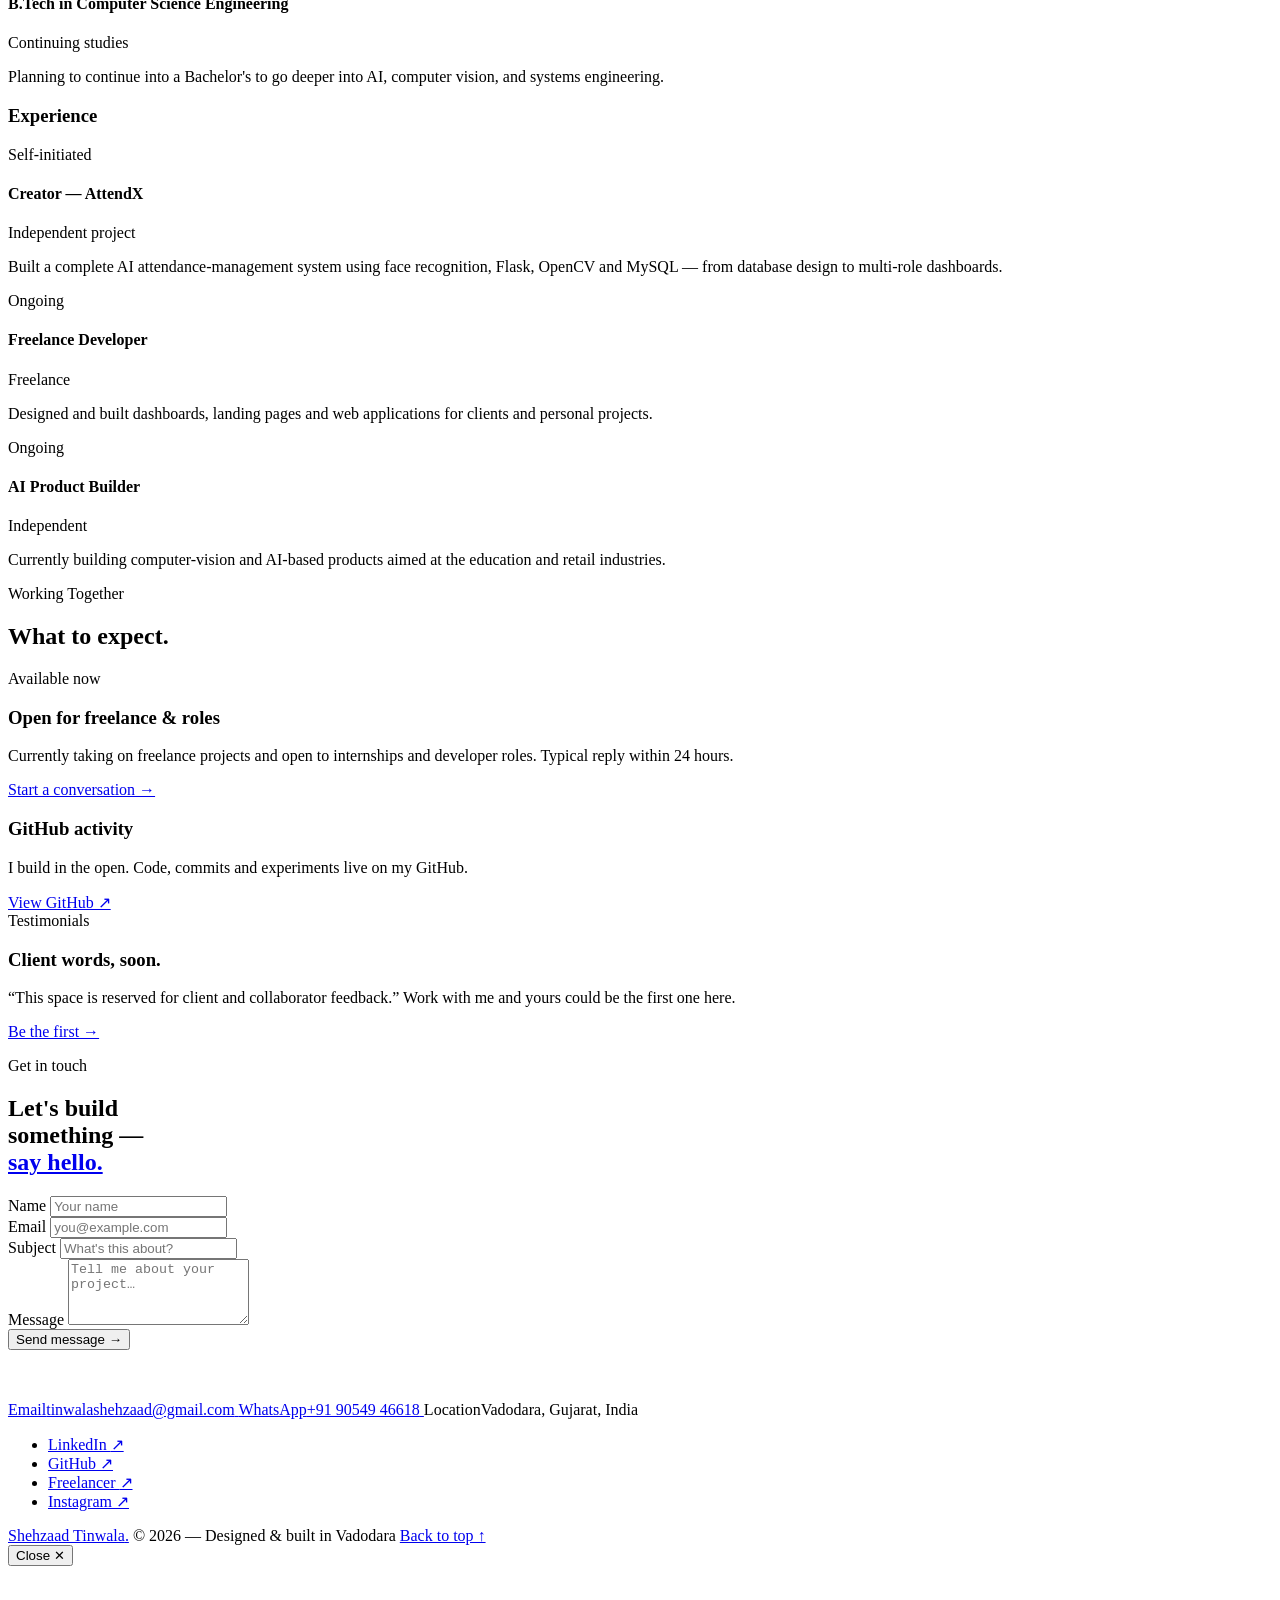
==== commit a94a2778: "Use real screenshot for Editorial Portfolio card Replace placeholder with a live screenshot of the d" ====
--- a/templates/index.html
+++ b/templates/index.html
@@ -321,12 +321,14 @@
 
           <!-- 04 · This portfolio -->
           <article class="project-card reveal"
-            data-images="https://placehold.co/1200x800/1B3CFF/FAFAF8?text=Portfolio"
+            data-images="static/assets/images/portfolio/portfolio-site.png"
             data-fallback="https://placehold.co/1200x800/1B3CFF/FAFAF8?text=Portfolio">
             <div class="pc-media">
               <span class="pc-num">04</span>
-              <img src="https://placehold.co/1200x800/1B3CFF/FAFAF8?text=Portfolio" width="1200" height="800"
-                loading="lazy" decoding="async" alt="Editorial portfolio preview placeholder" />
+              <span class="pc-status"><span class="pulse"></span>Live</span>
+              <img src="static/assets/images/portfolio/portfolio-site.png" width="1200" height="800"
+                loading="lazy" decoding="async" alt="Editorial portfolio homepage screenshot"
+                onerror="this.src='https://placehold.co/1200x800/1B3CFF/FAFAF8?text=Portfolio'" />
               <button class="pc-zoom" data-case-study aria-label="View portfolio screenshots">View screenshots</button>
             </div>
             <div class="pc-body">
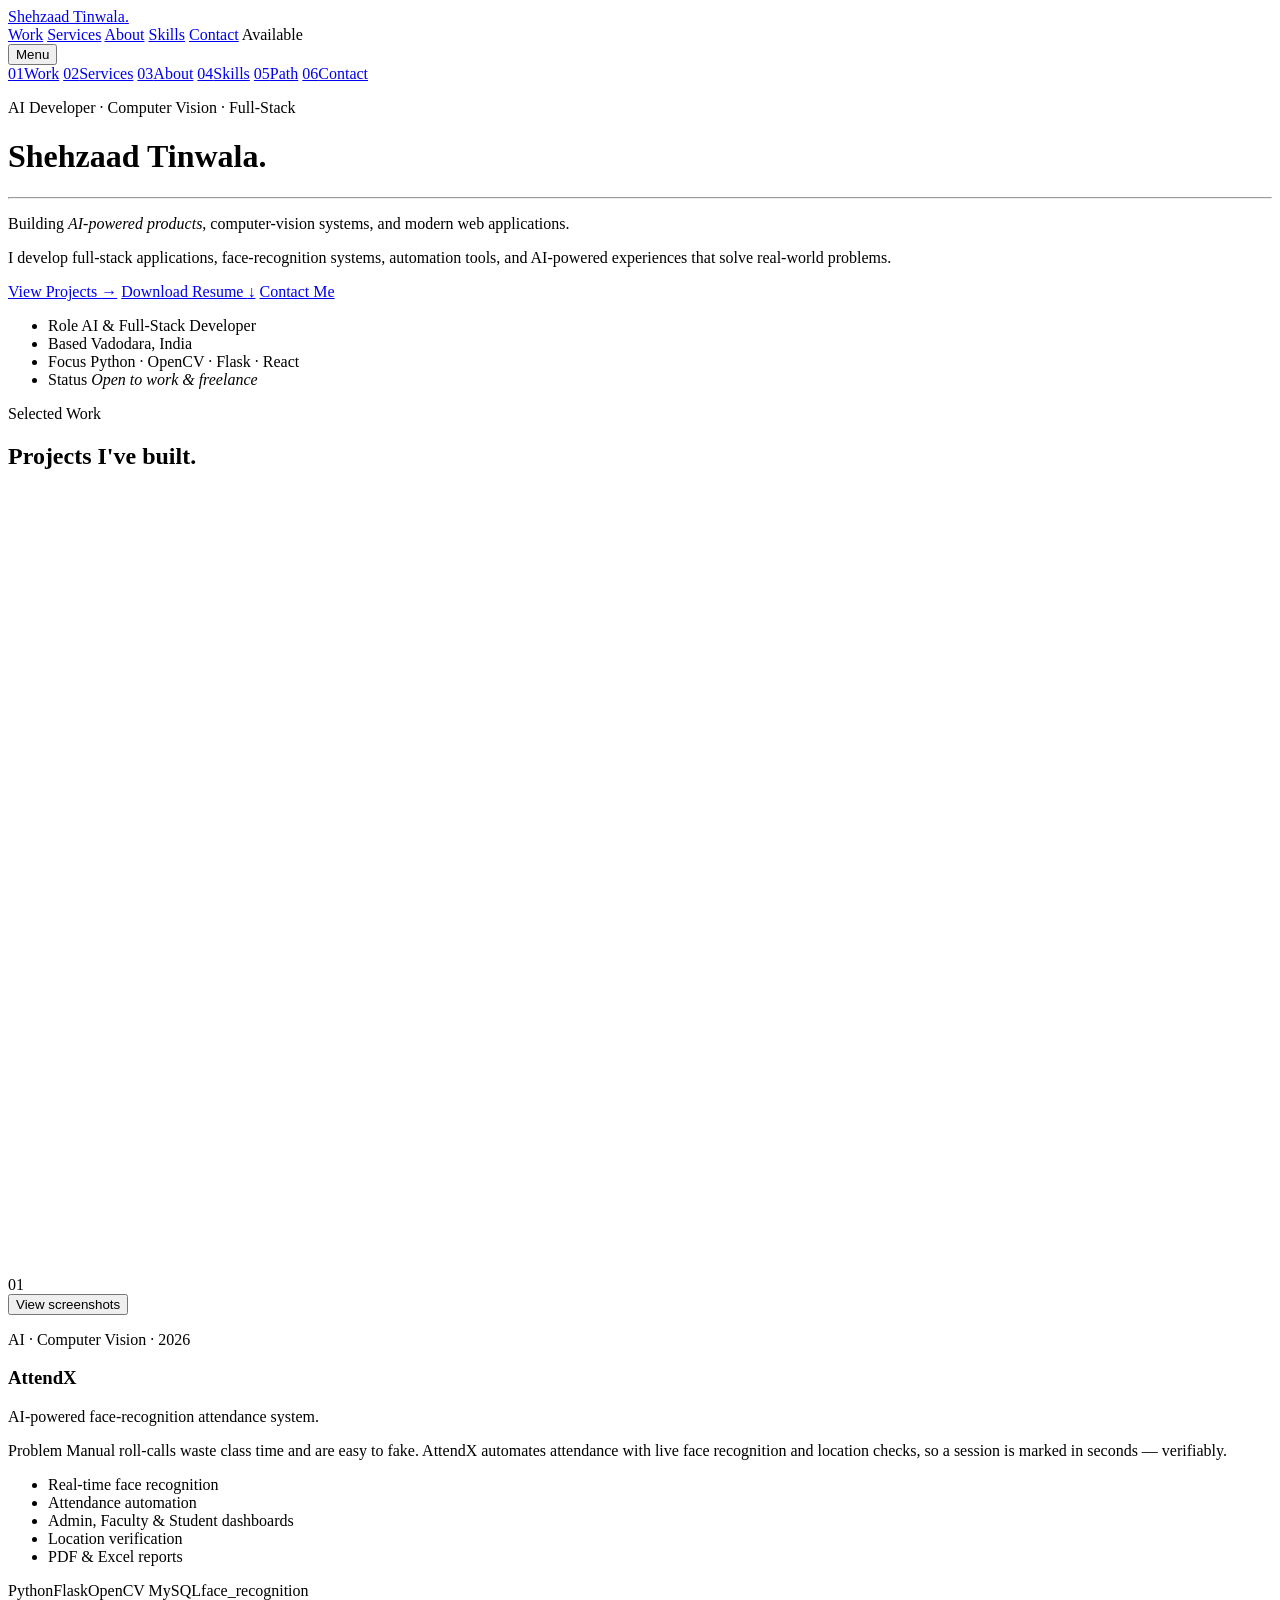
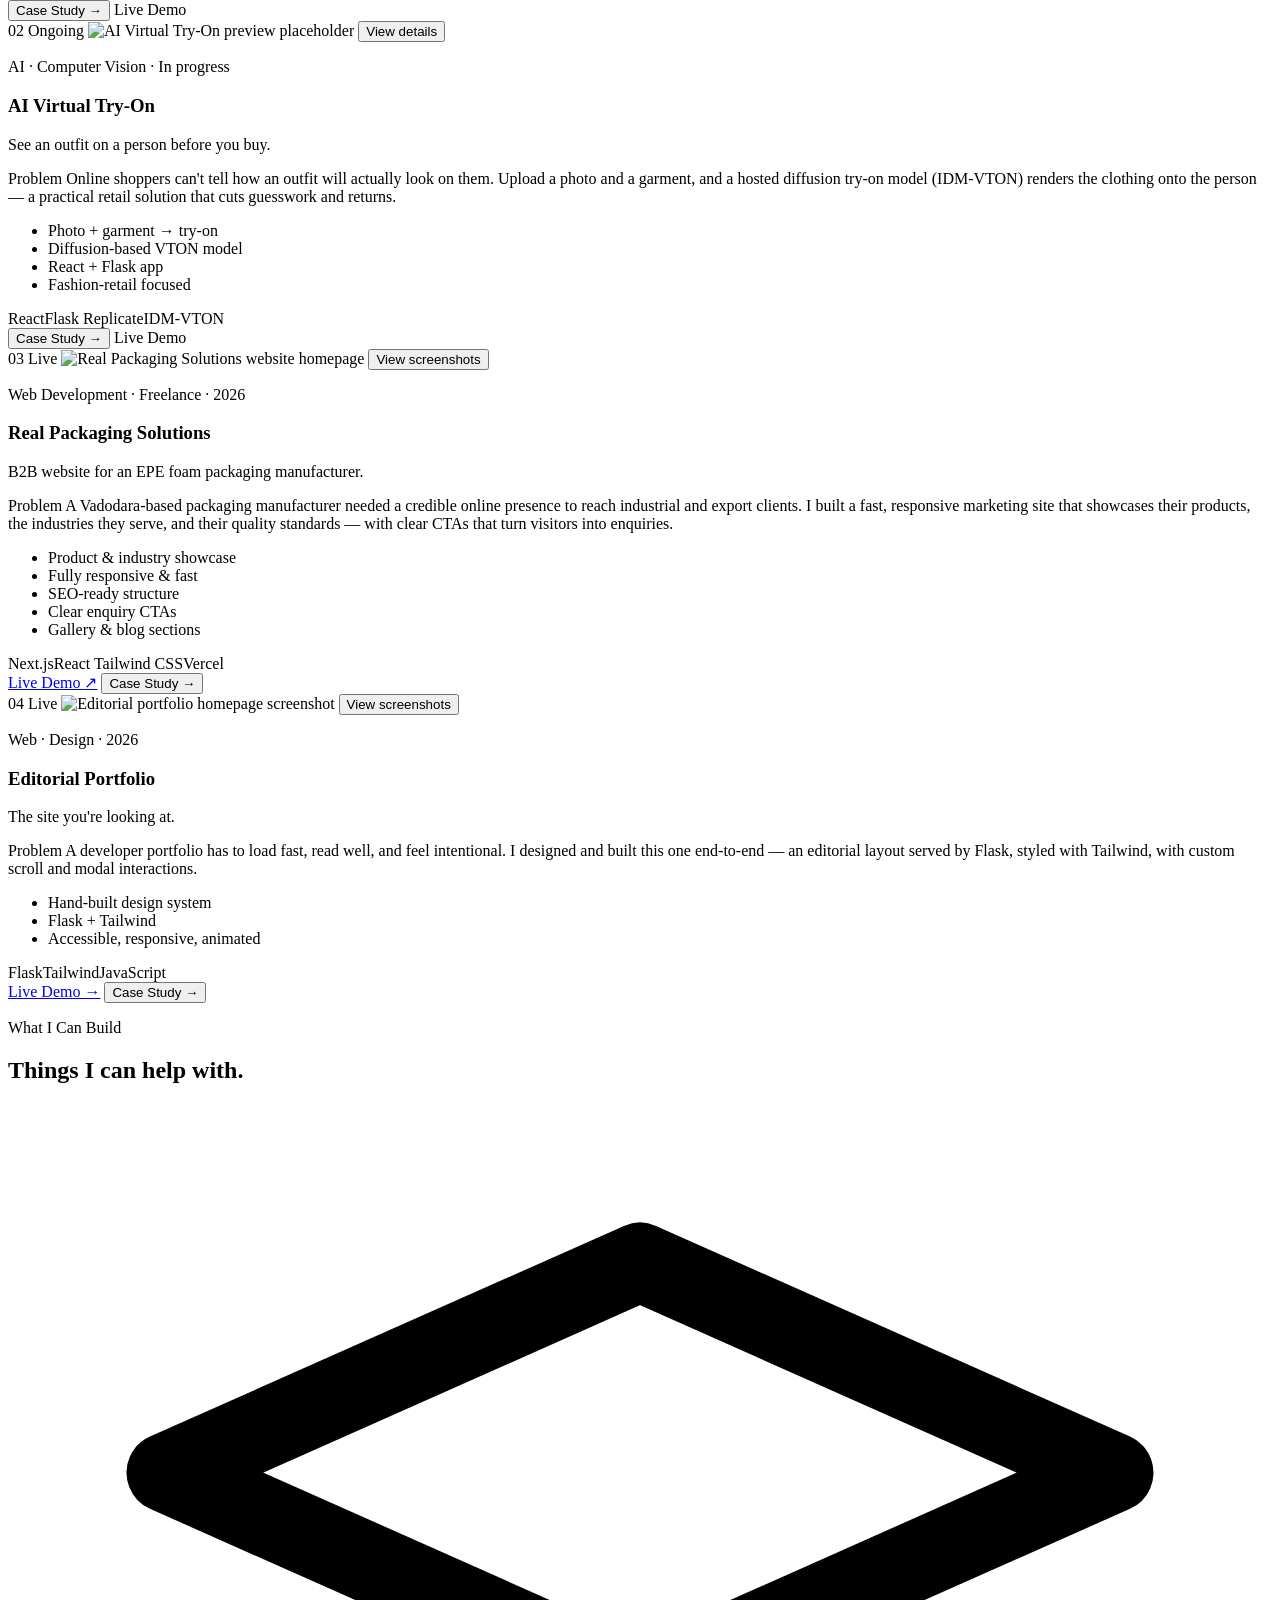
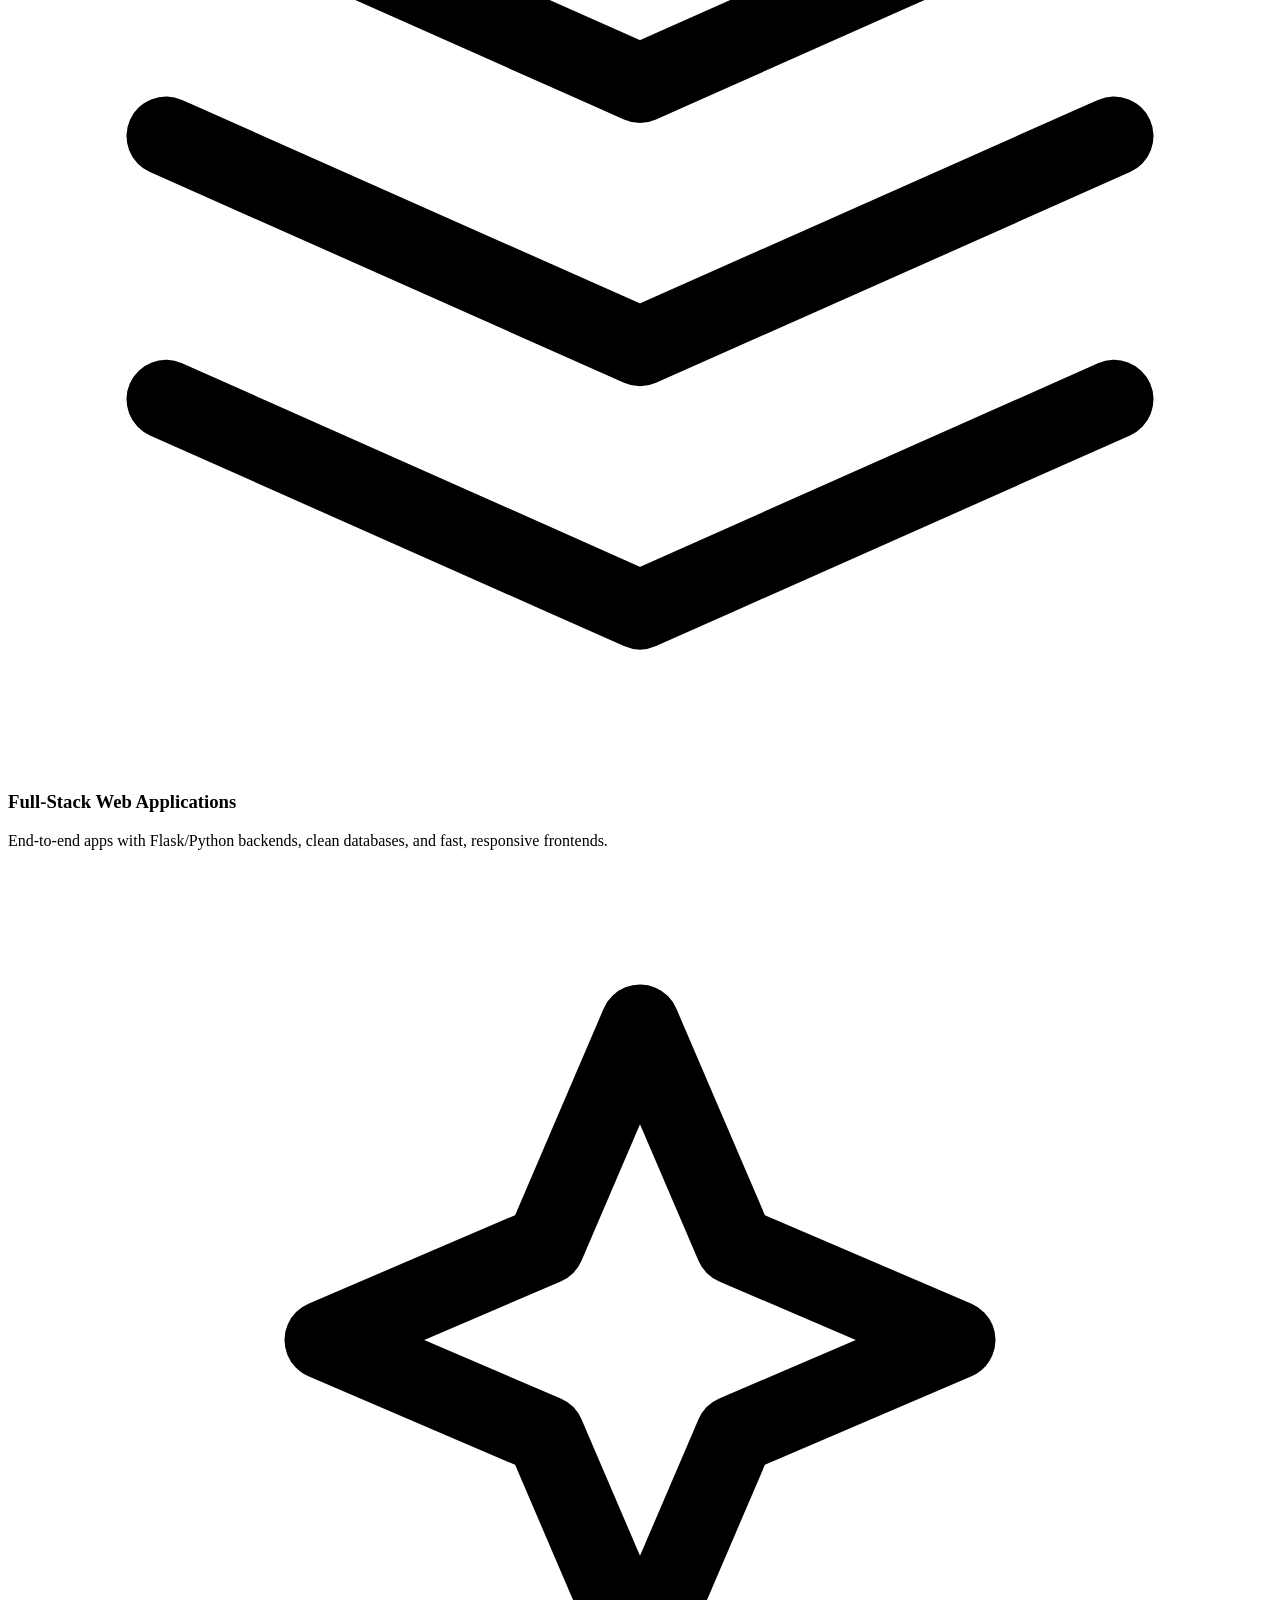
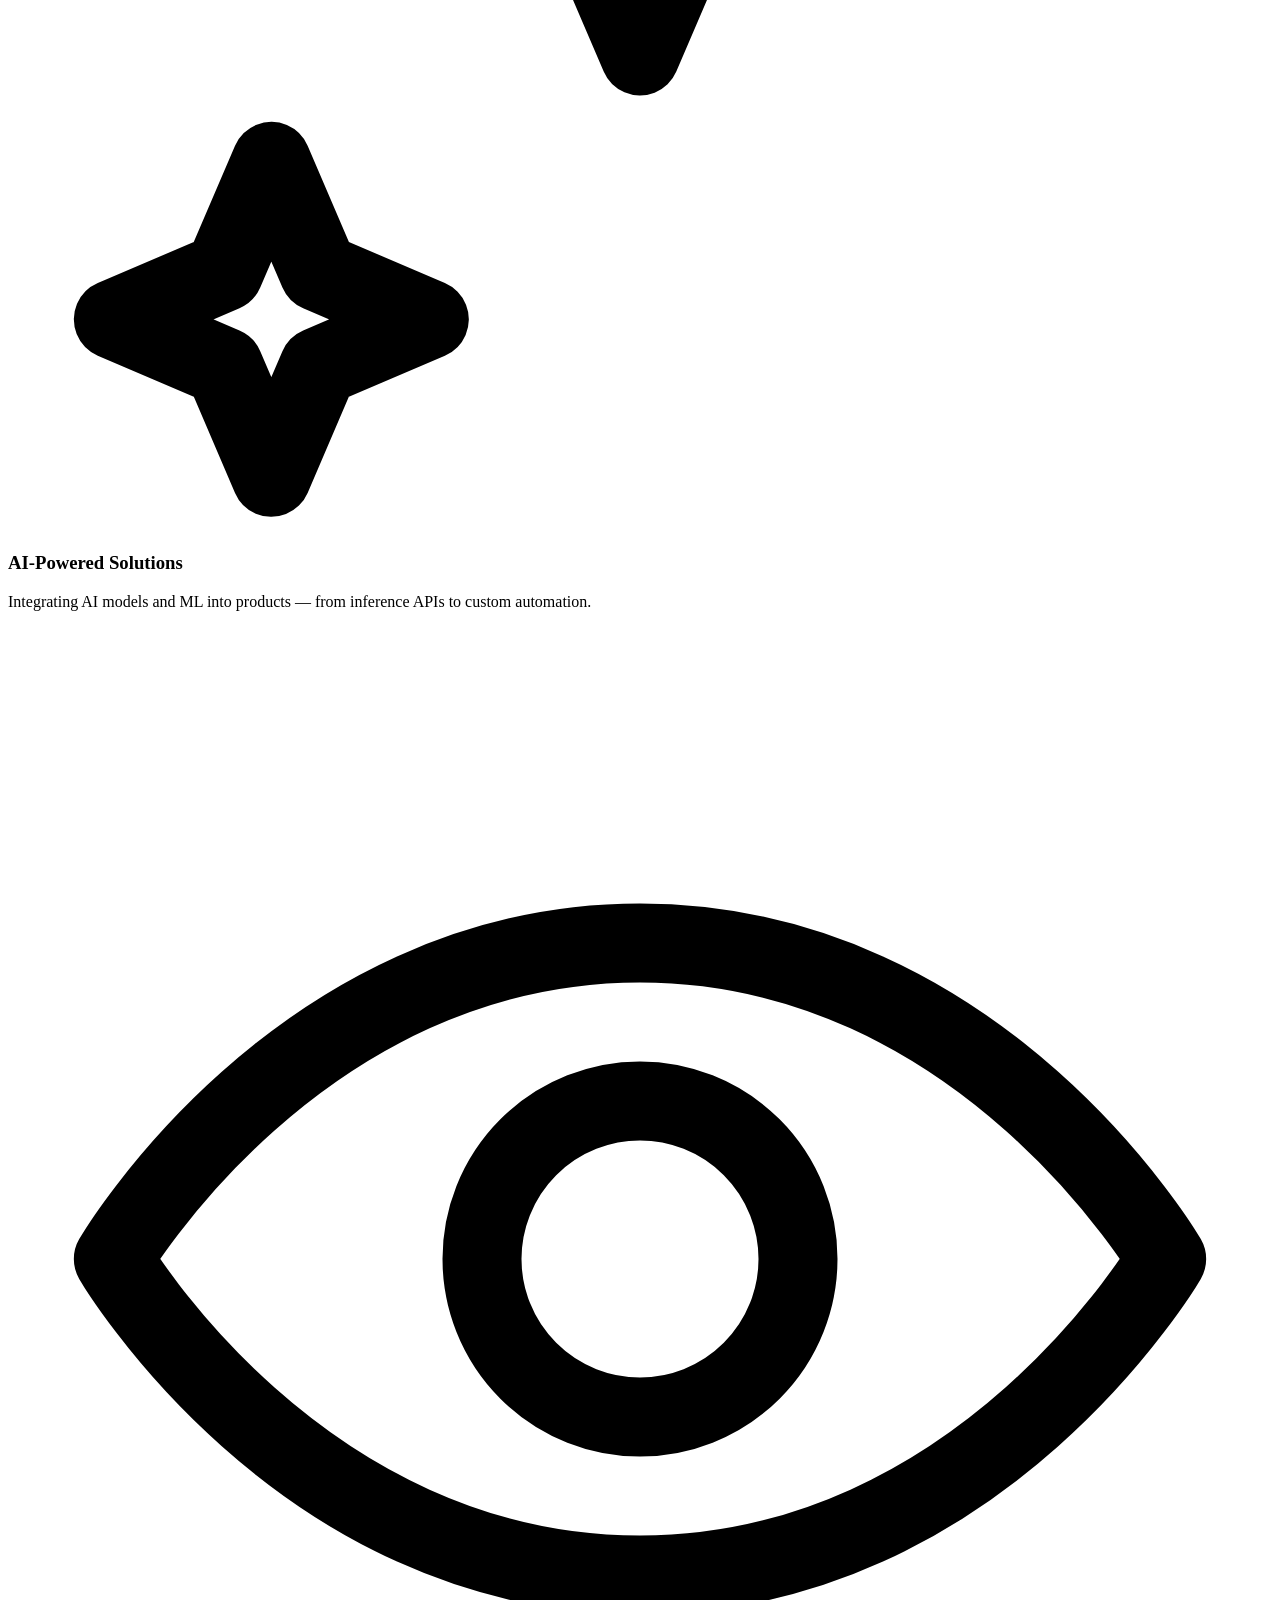
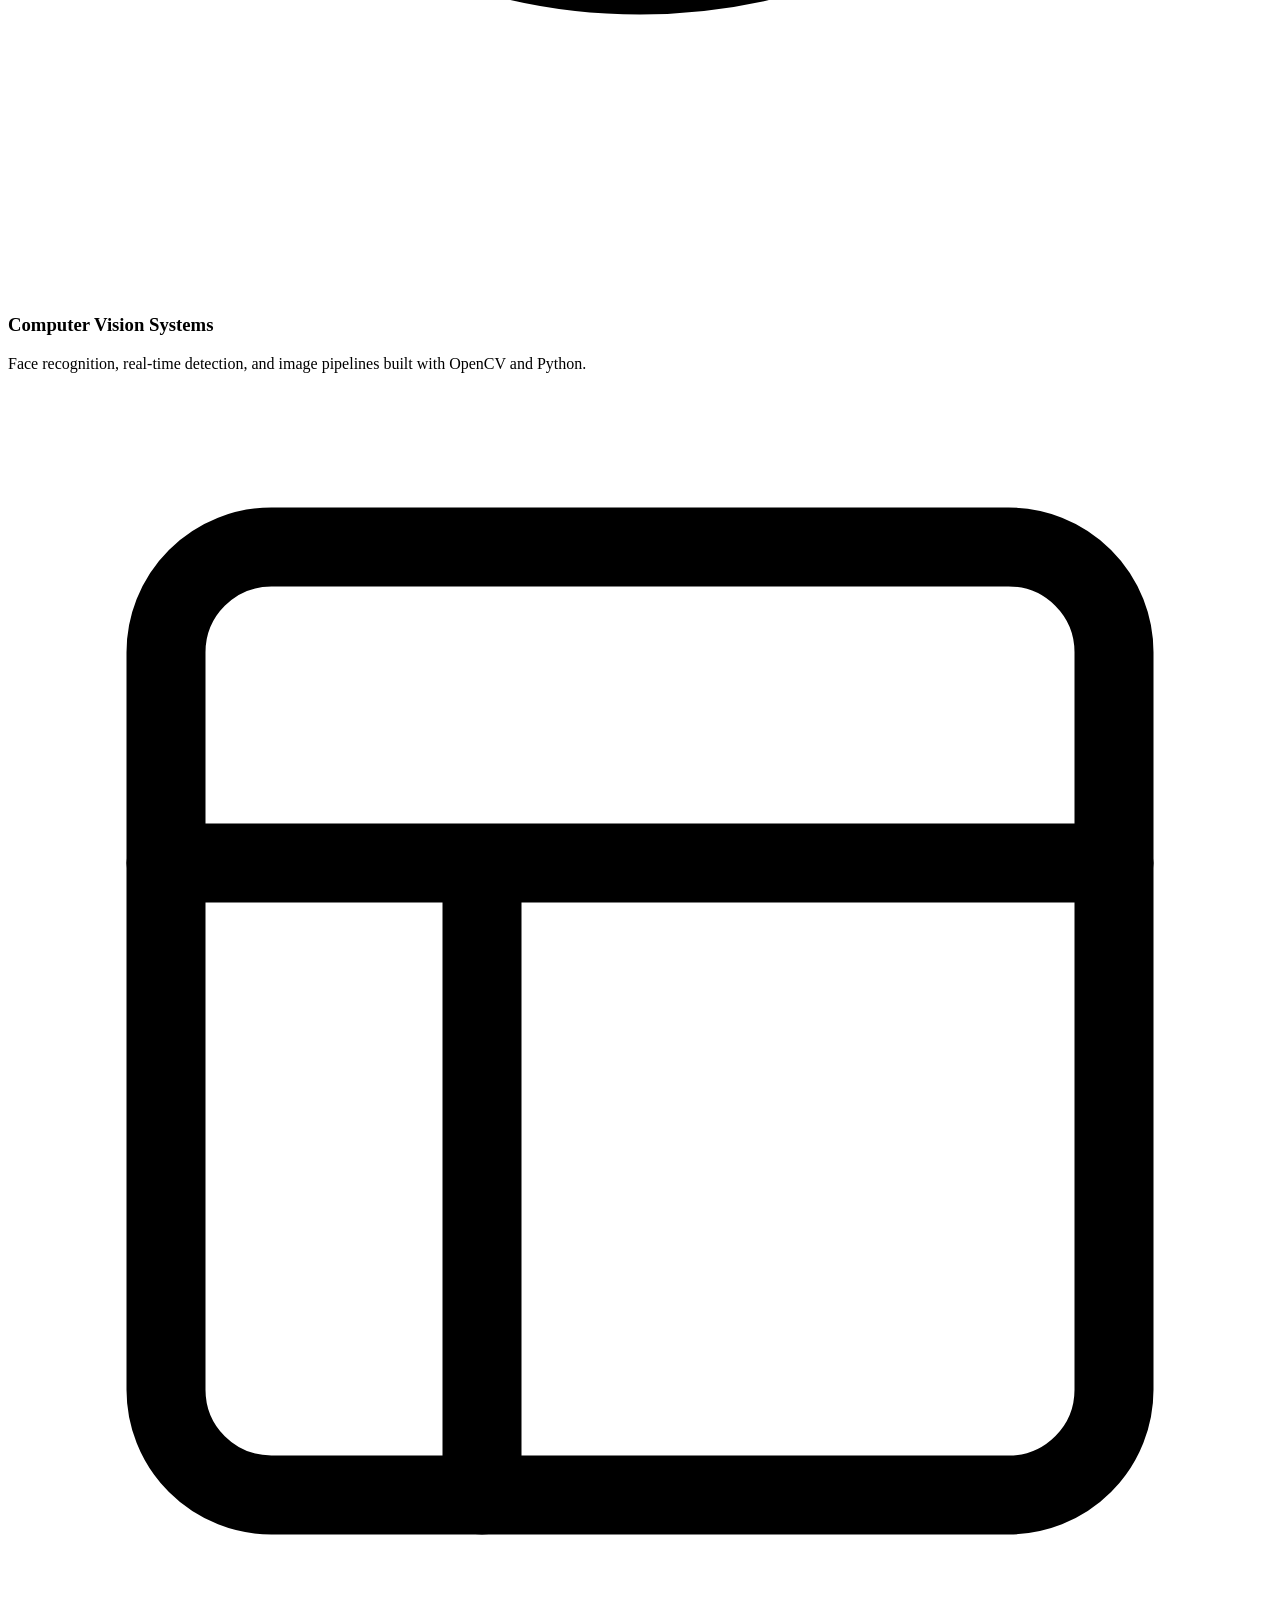
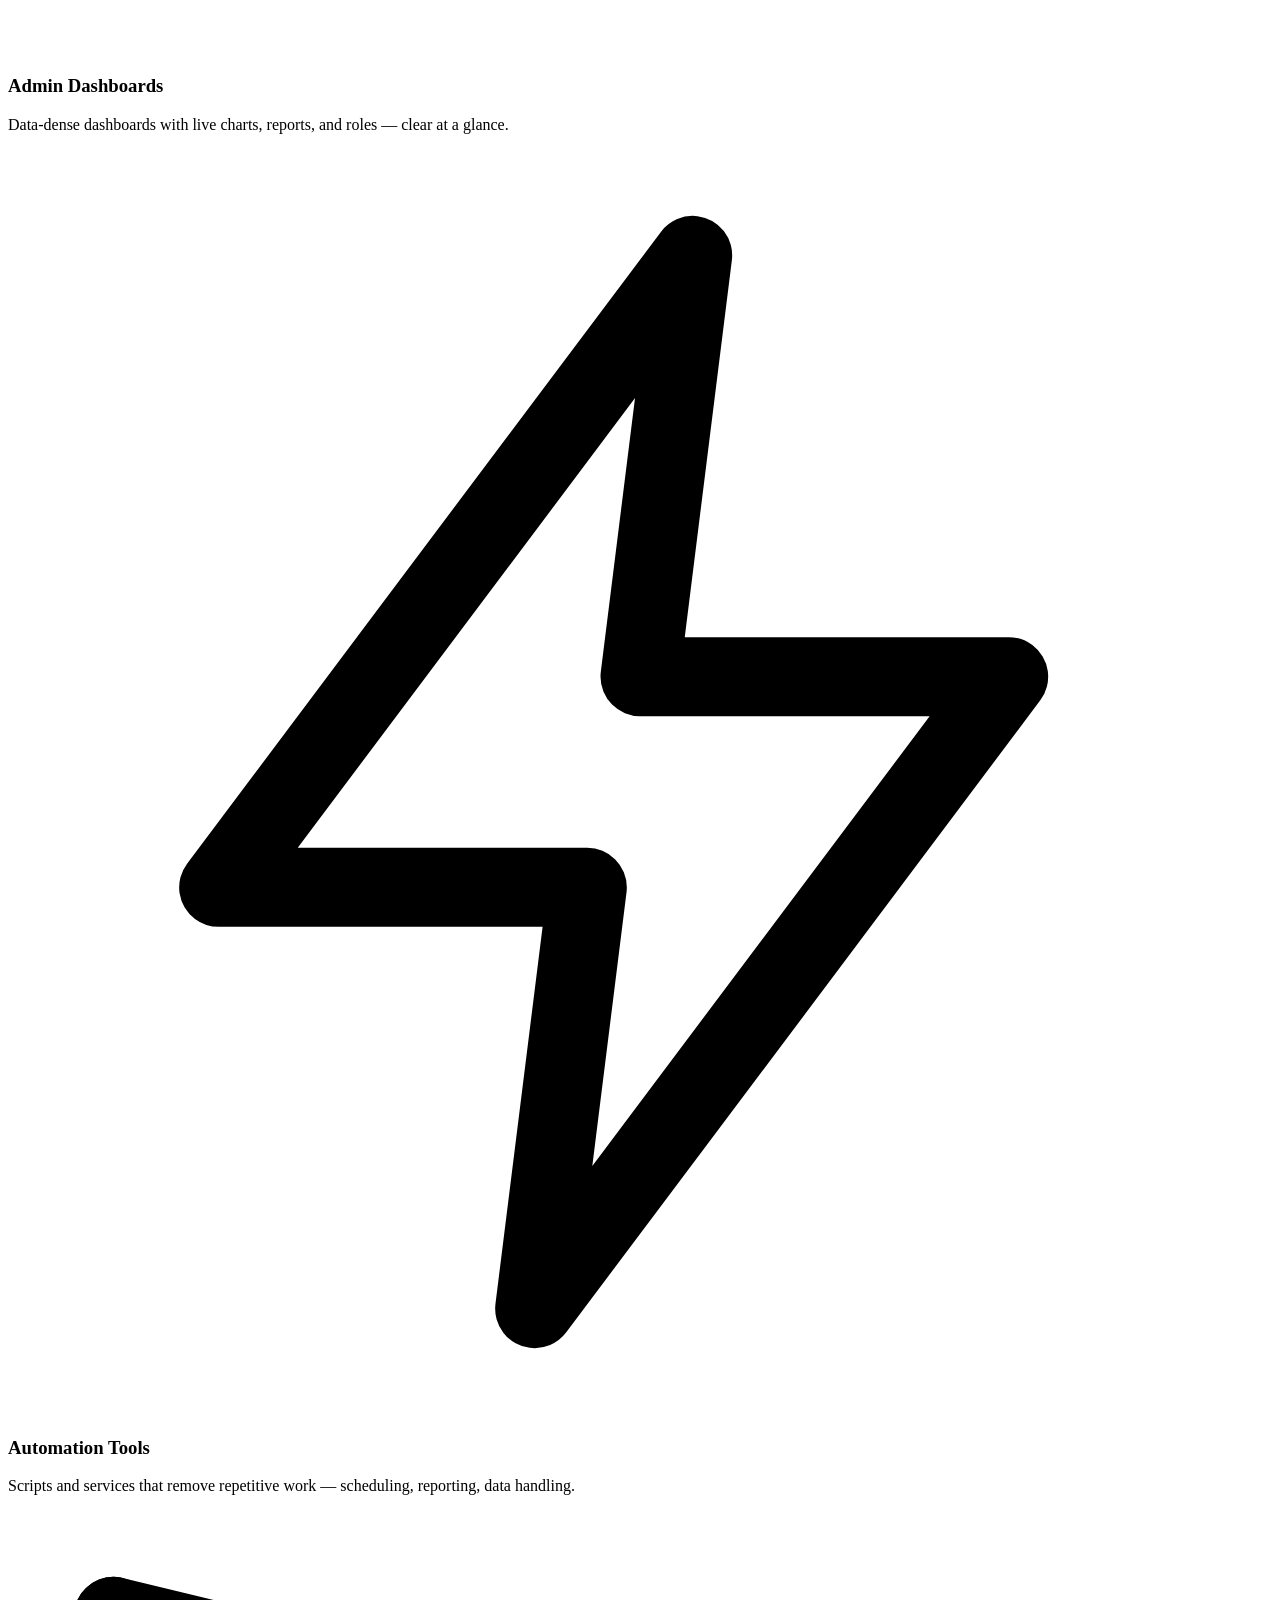
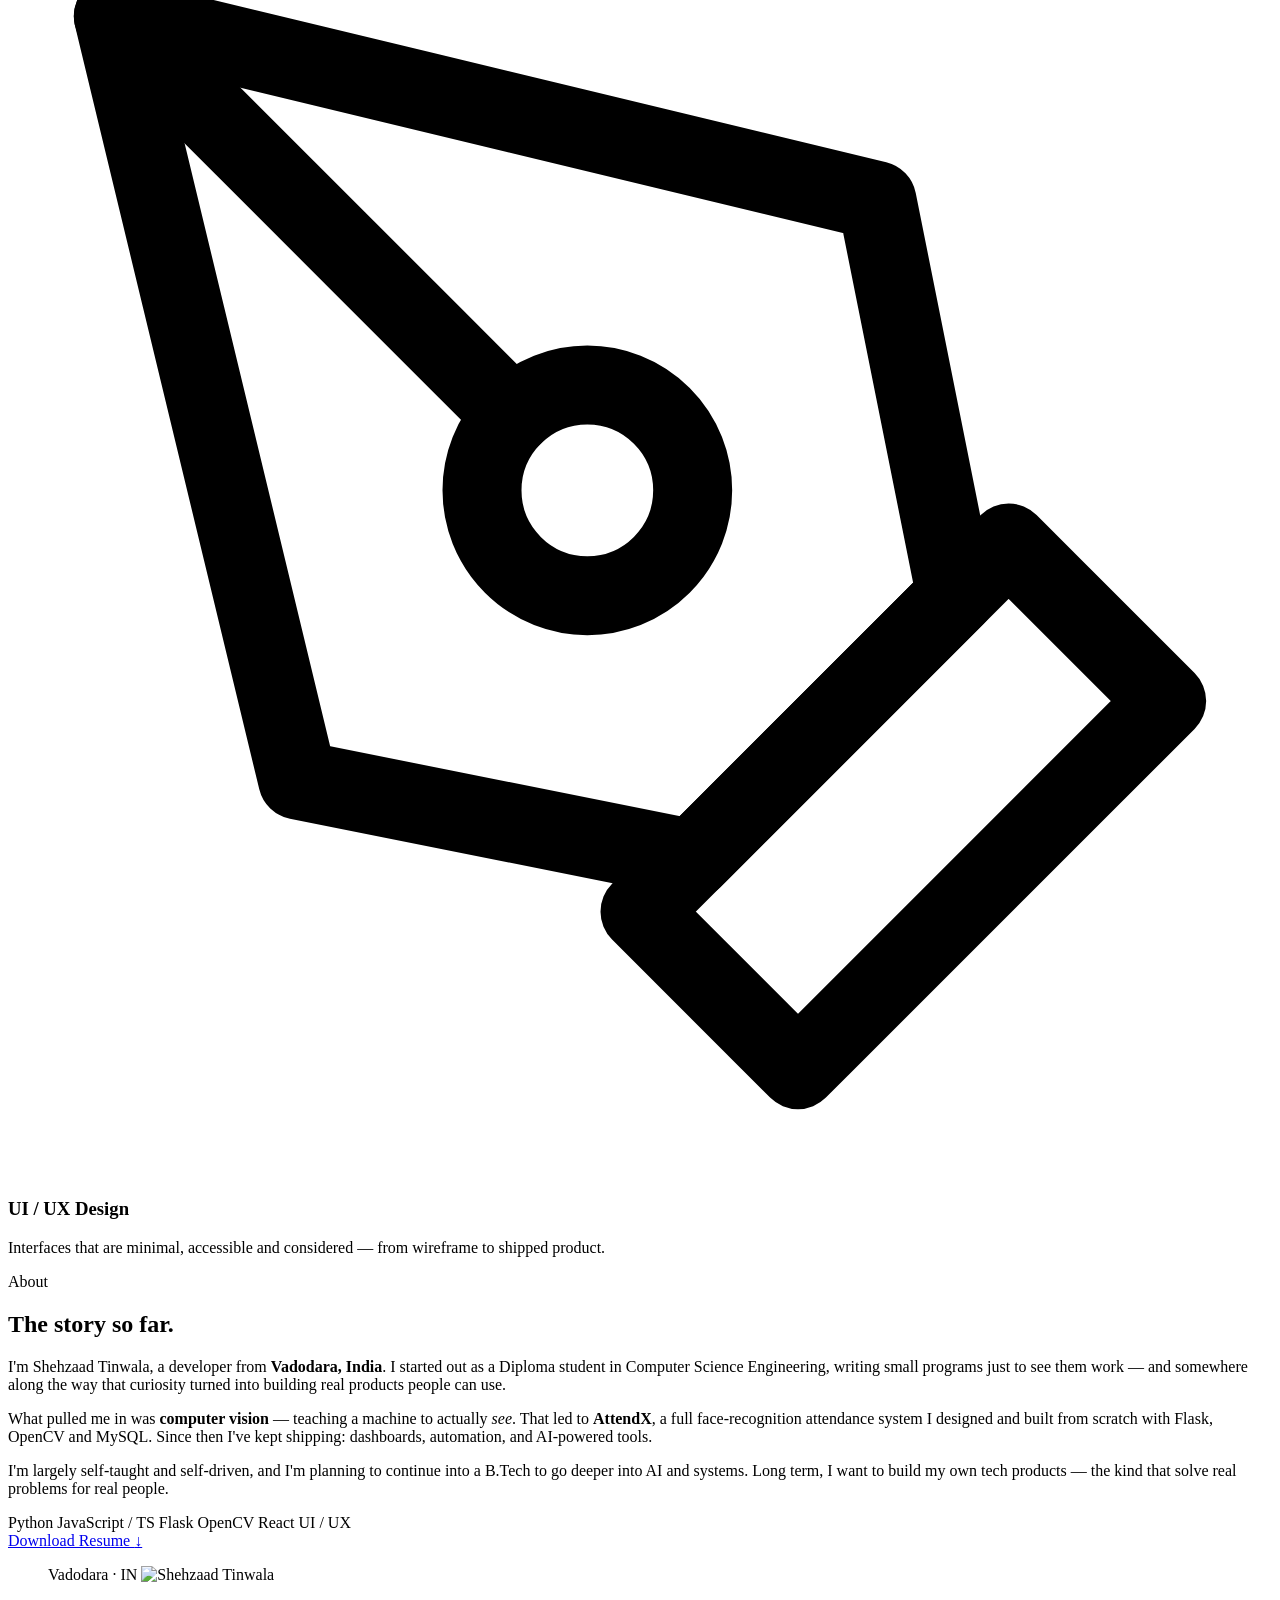
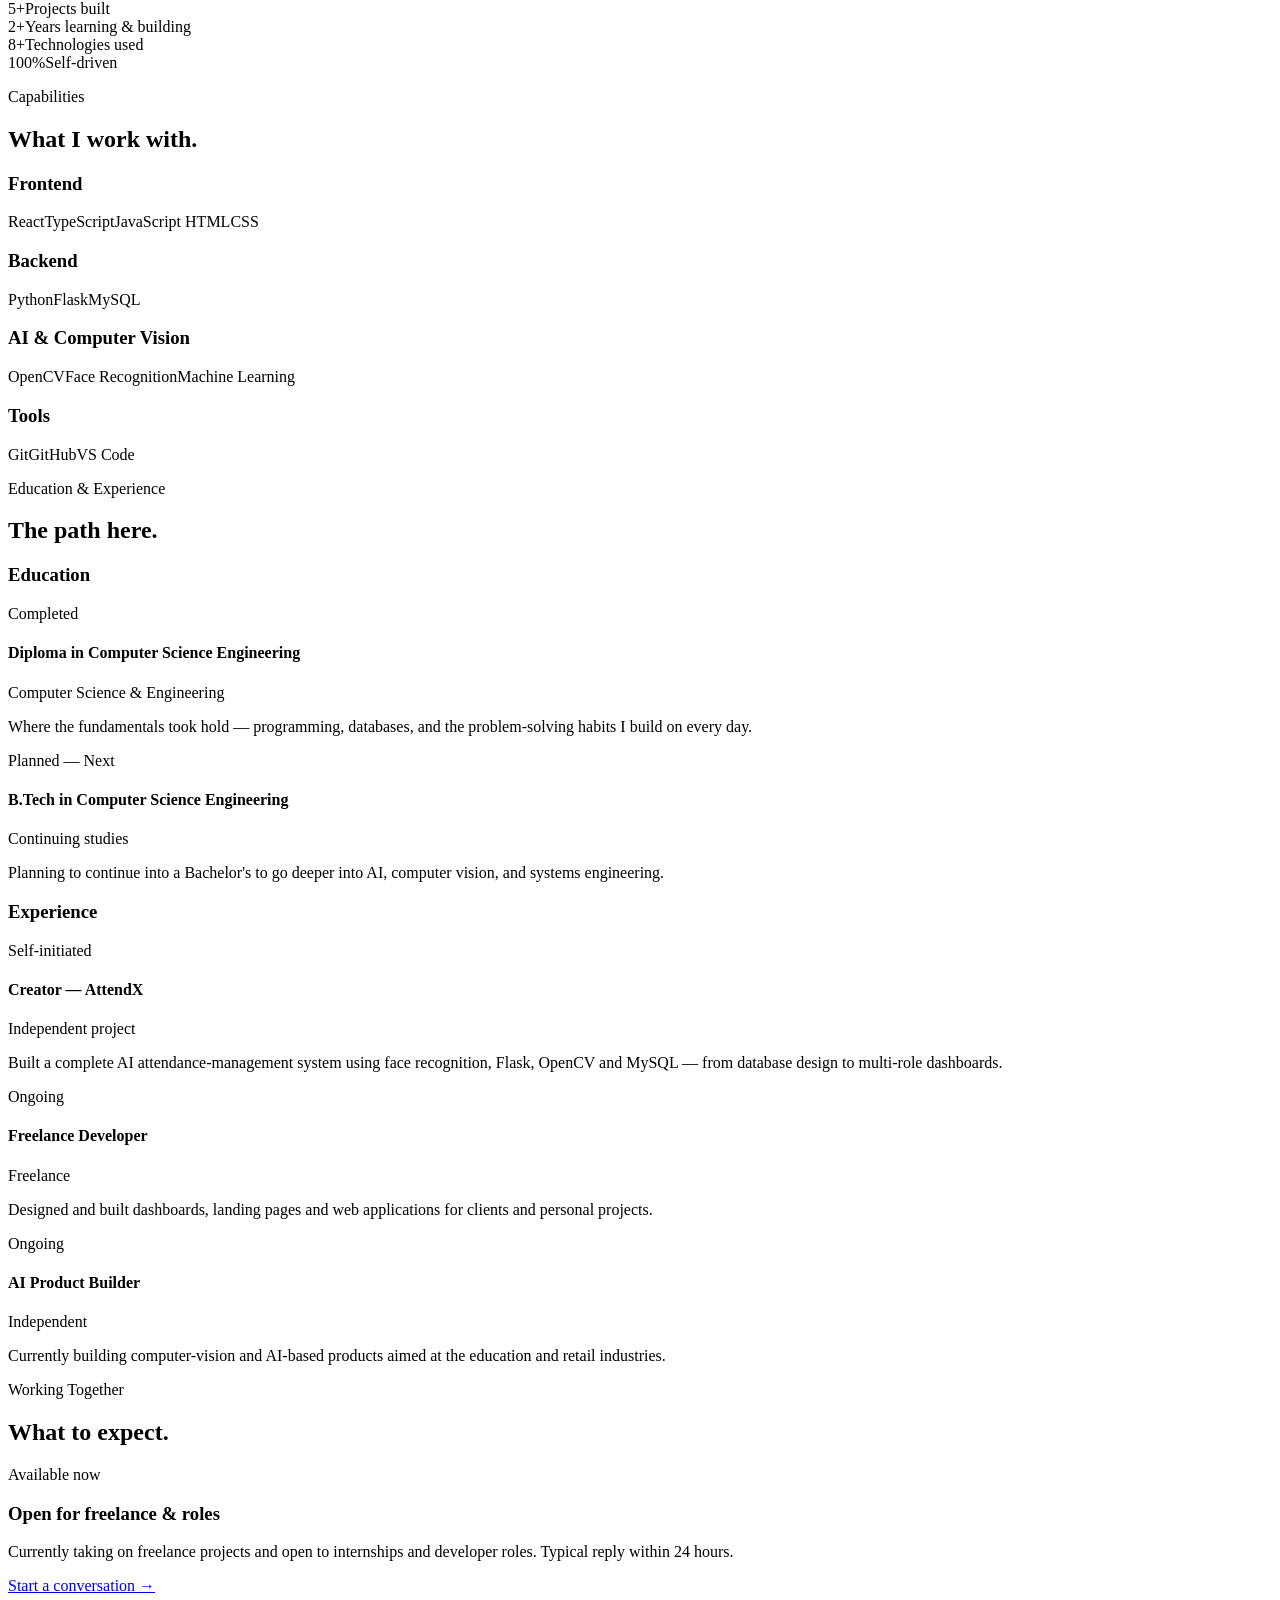
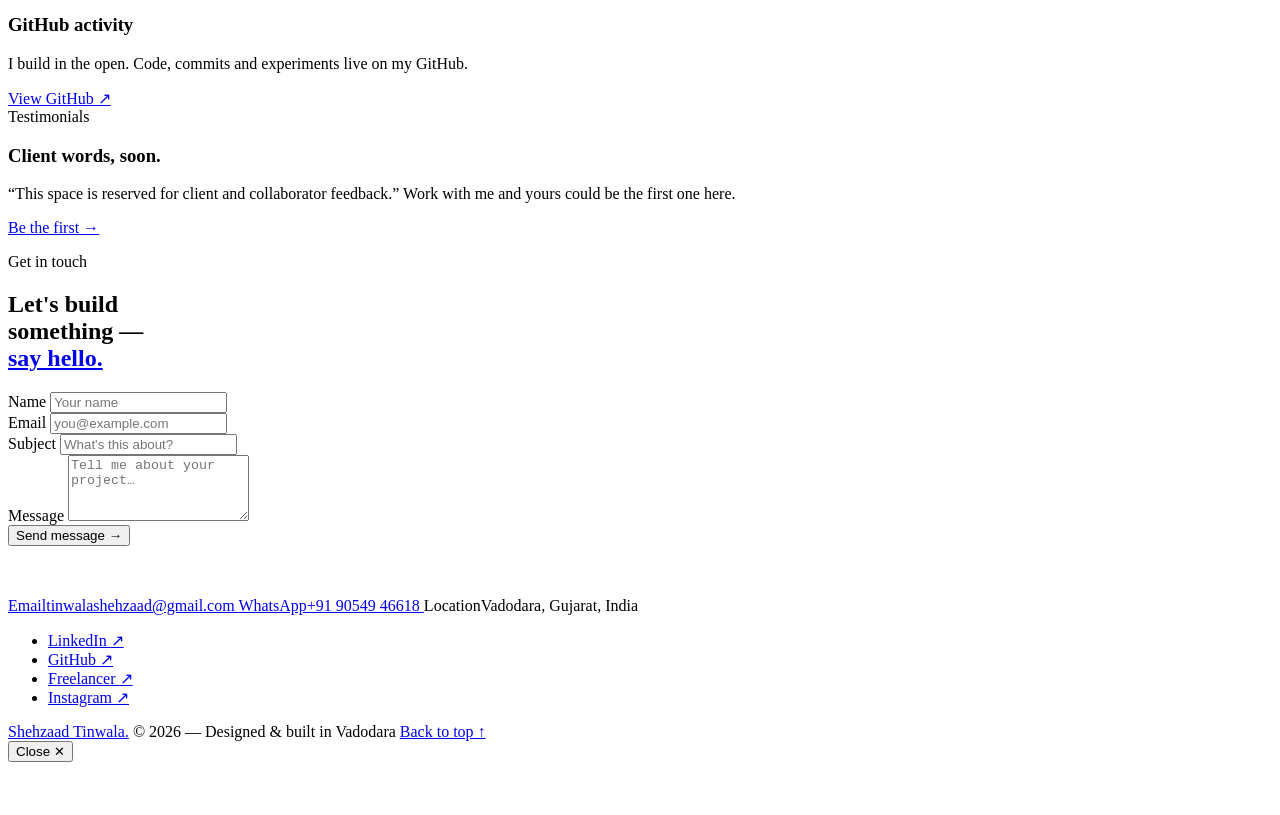
==== commit f2056032: "Remove Tailwind CDN; replace with plain CSS Tailwind was used only for the nav's responsive toggle (" ====
--- a/templates/index.html
+++ b/templates/index.html
@@ -61,8 +61,6 @@
     href="https://fonts.googleapis.com/css2?family=IBM+Plex+Mono:wght@400;500;600&family=Newsreader:ital,opsz,wght@0,6..72,300;0,6..72,400;0,6..72,500;0,6..72,600;1,6..72,400&display=swap"
     rel="stylesheet" />
 
-  <script src="https://cdn.tailwindcss.com"></script>
-  <script src="static/assets/js/tailwind.config.js"></script>
   <link rel="stylesheet" href="static/css/main.css" />
 </head>
 
@@ -72,7 +70,7 @@
   <nav class="nav" id="nav">
     <div class="nav-inner">
       <a href="#top" class="wordmark">Shehzaad Tinwala<span class="period">.</span></a>
-      <div class="nav-links hidden md:flex">
+      <div class="nav-links">
         <a href="#work" class="nav-link">Work</a>
         <a href="#services" class="nav-link">Services</a>
         <a href="#about" class="nav-link">About</a>
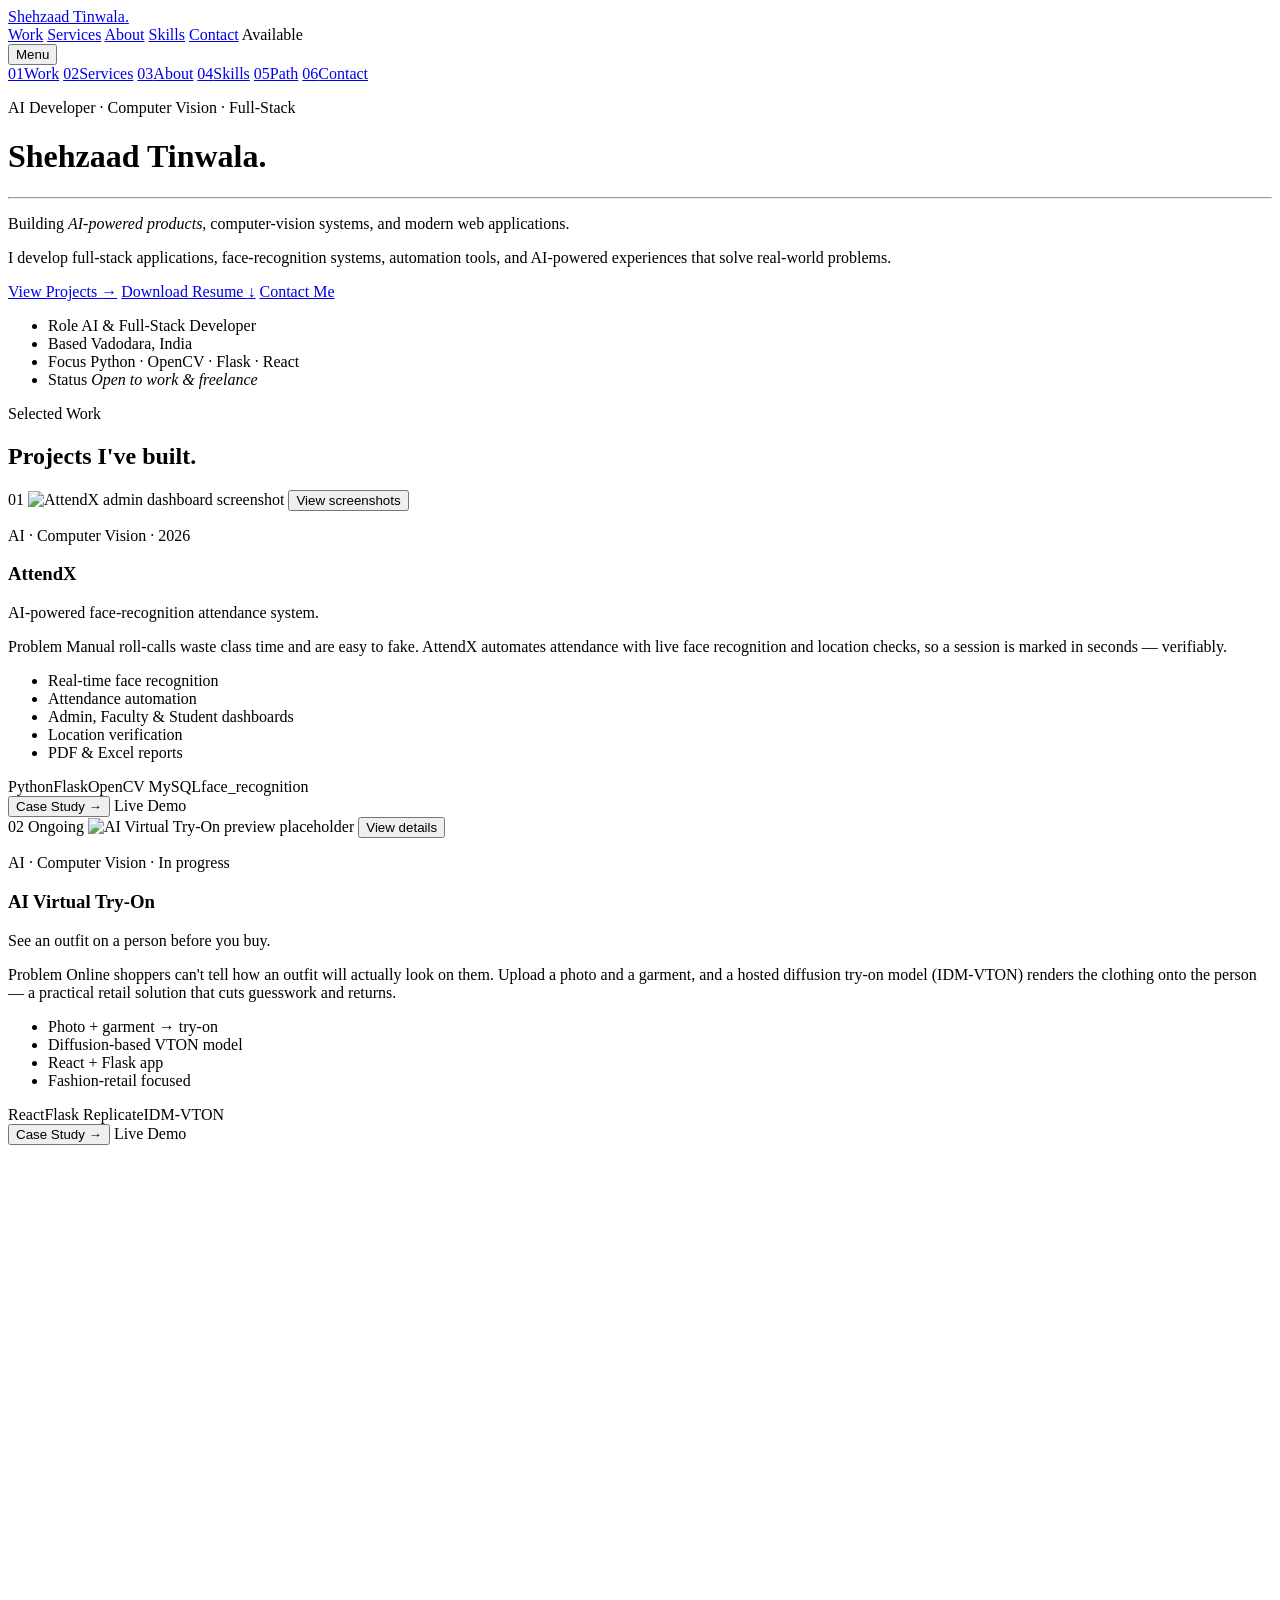
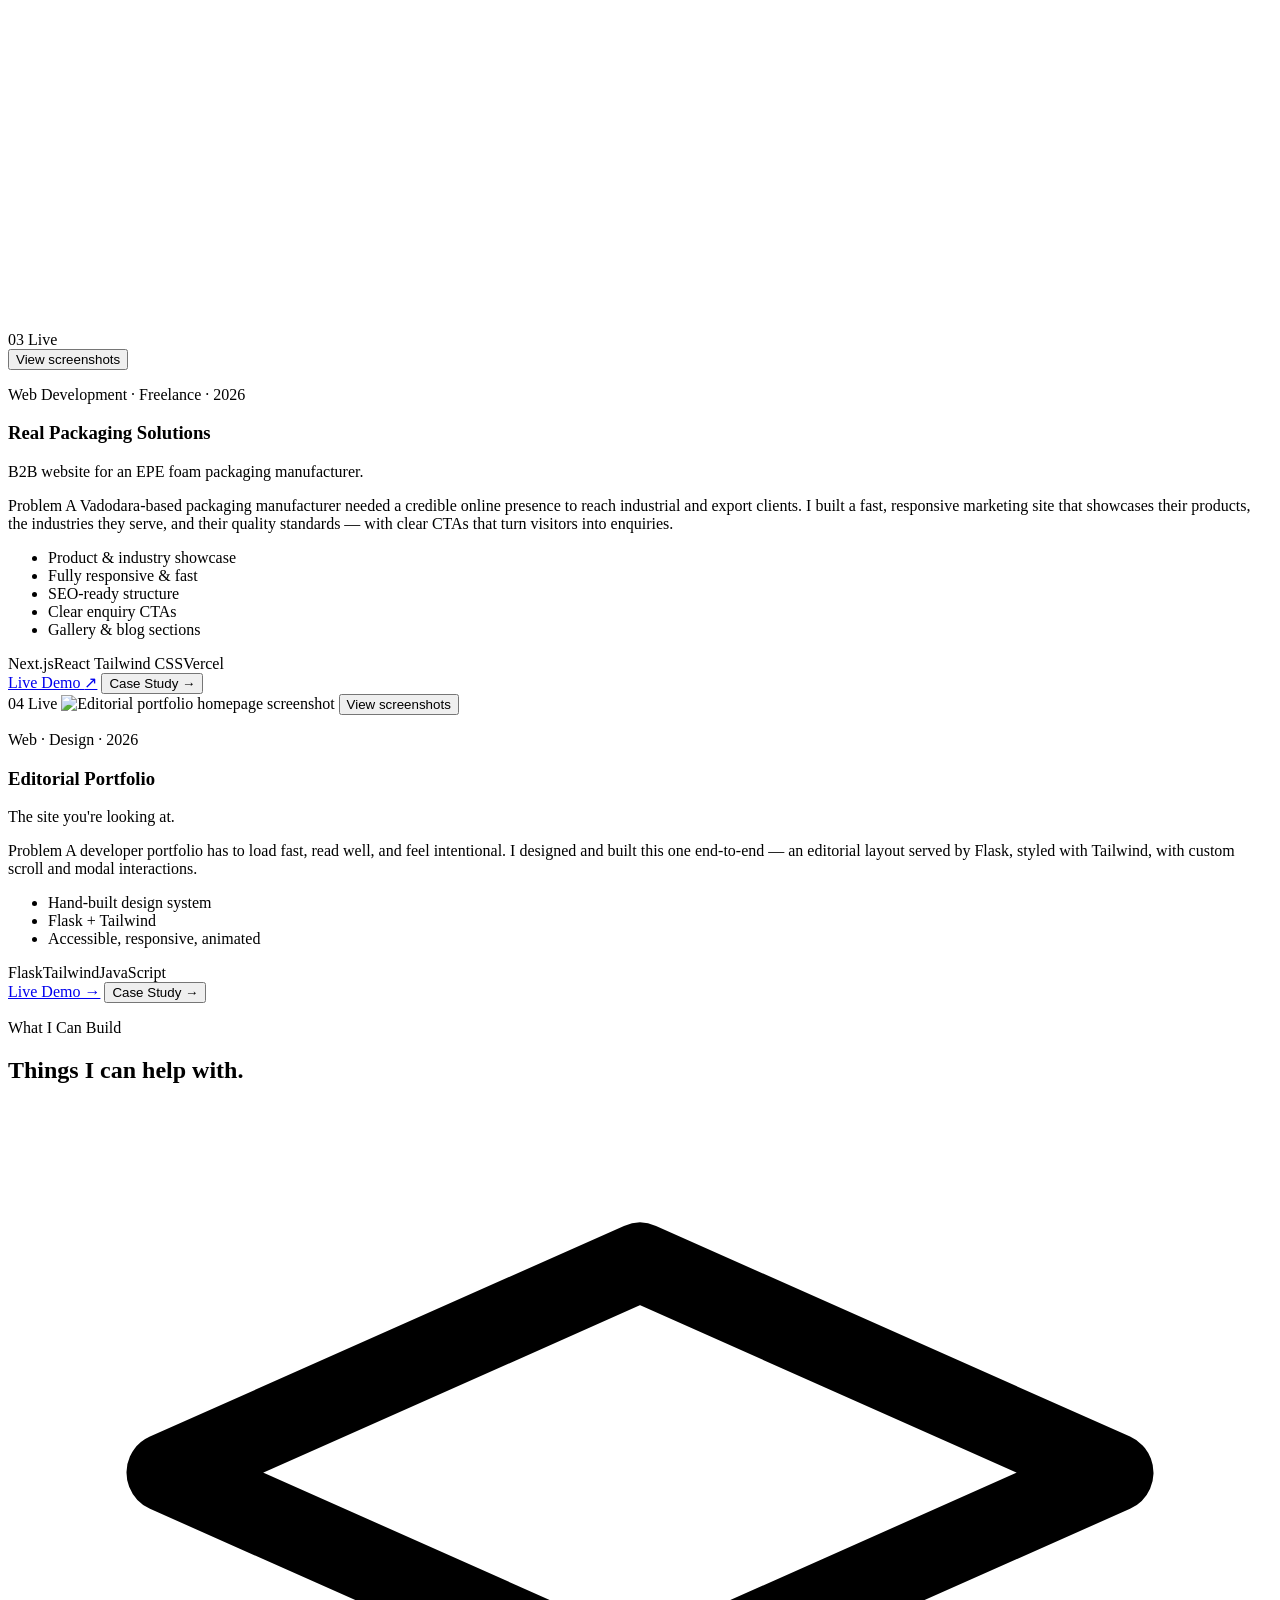
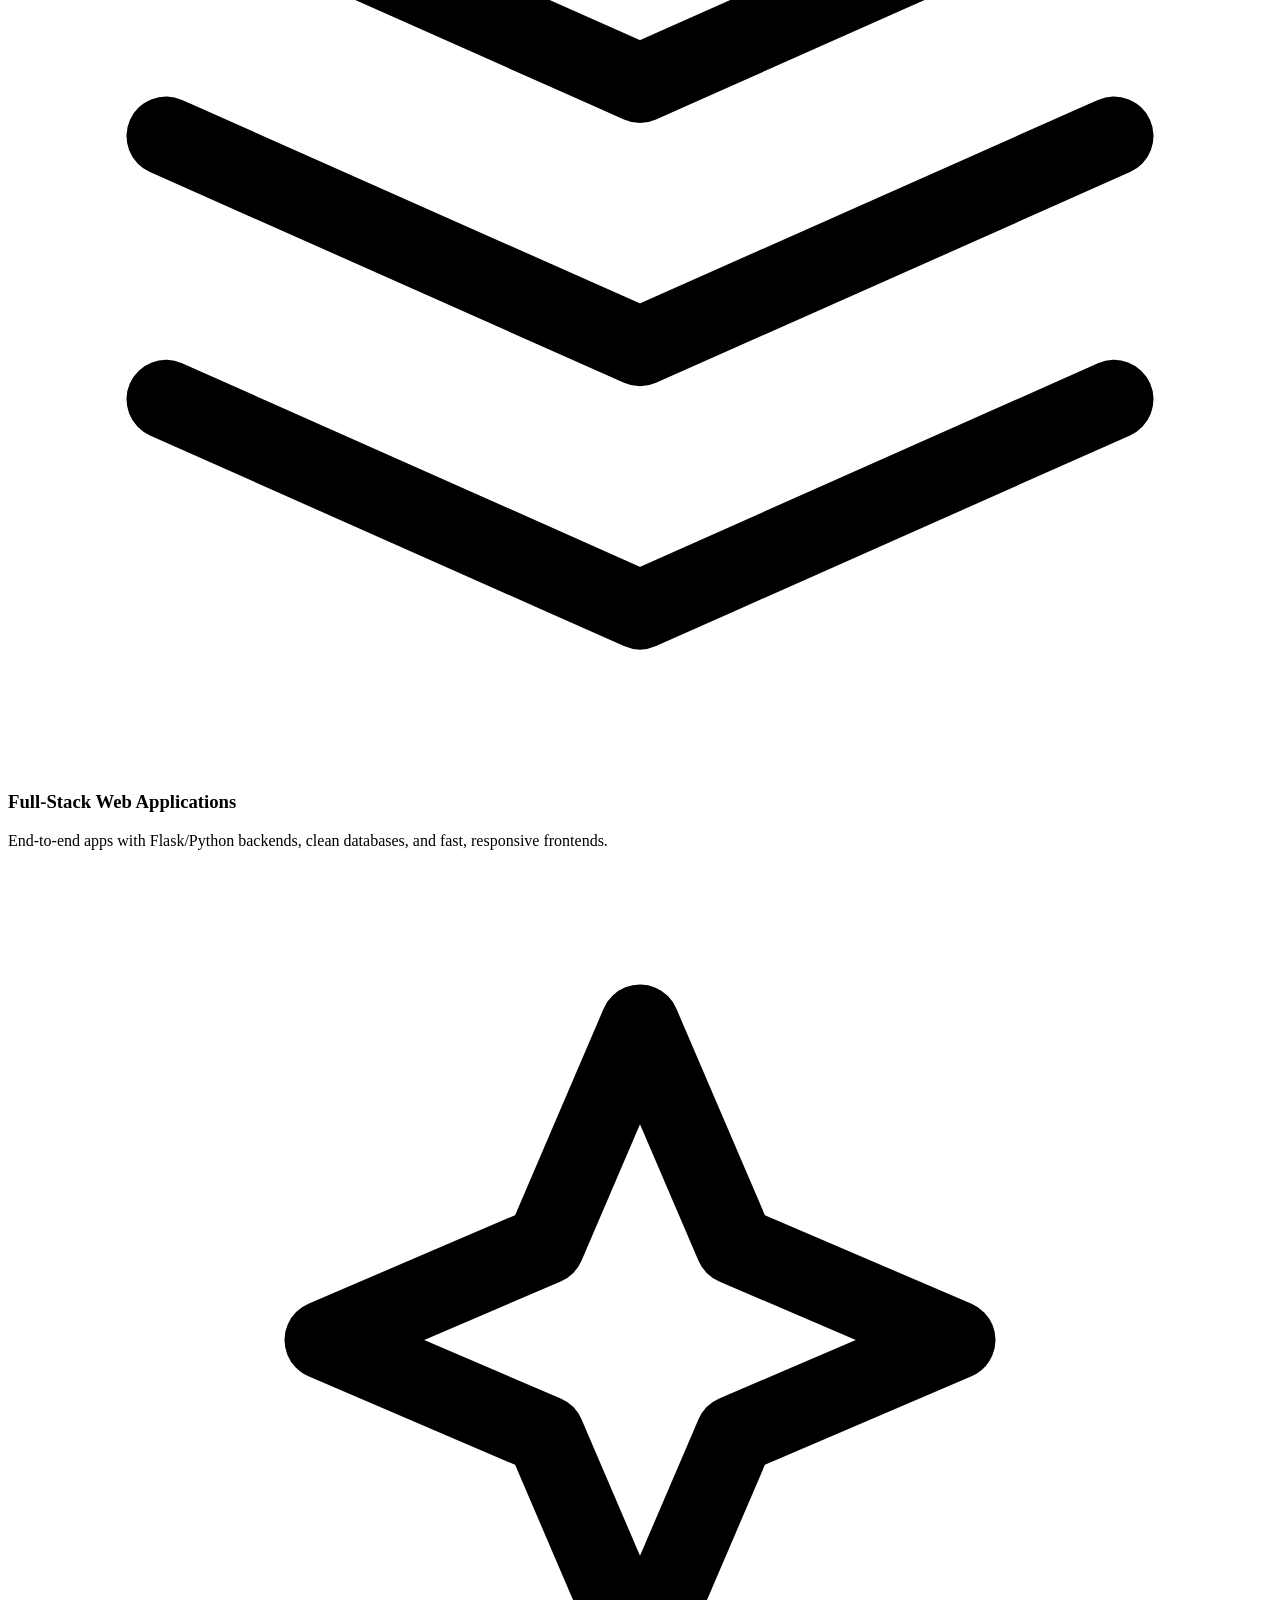
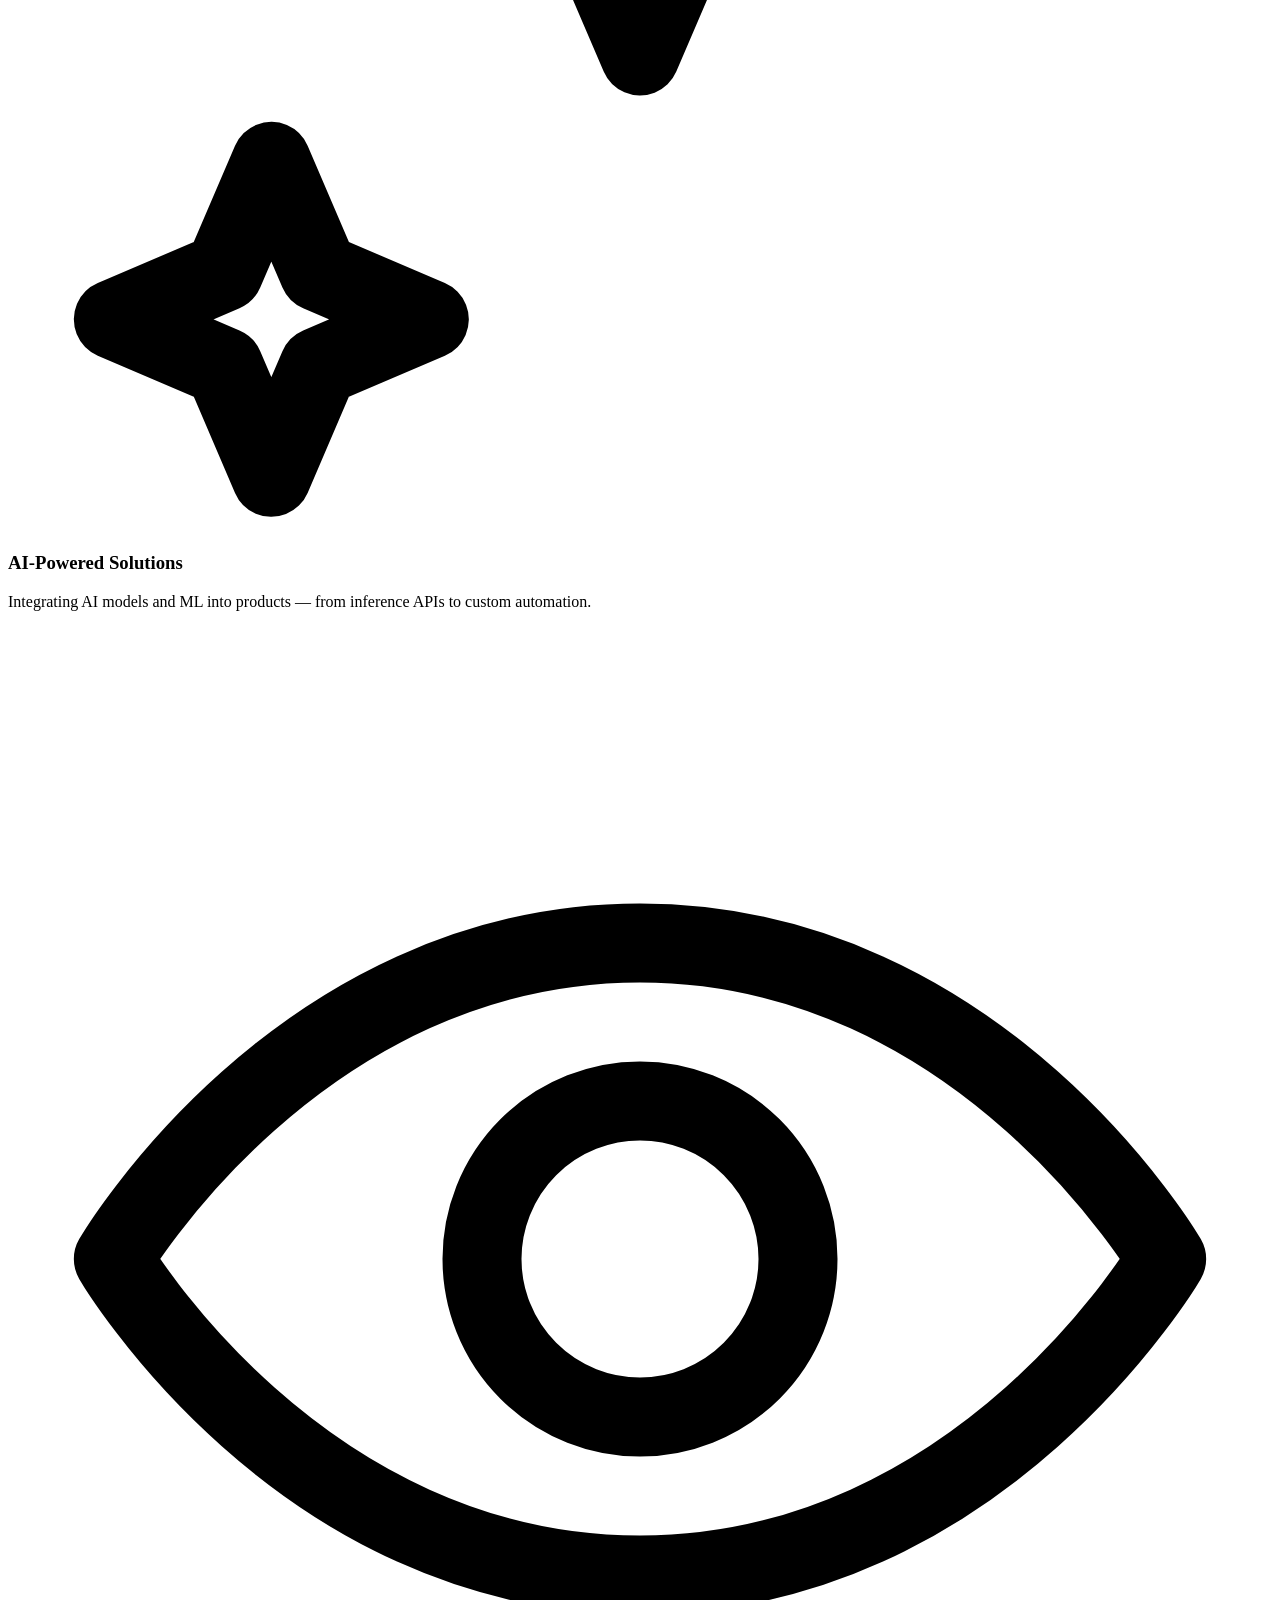
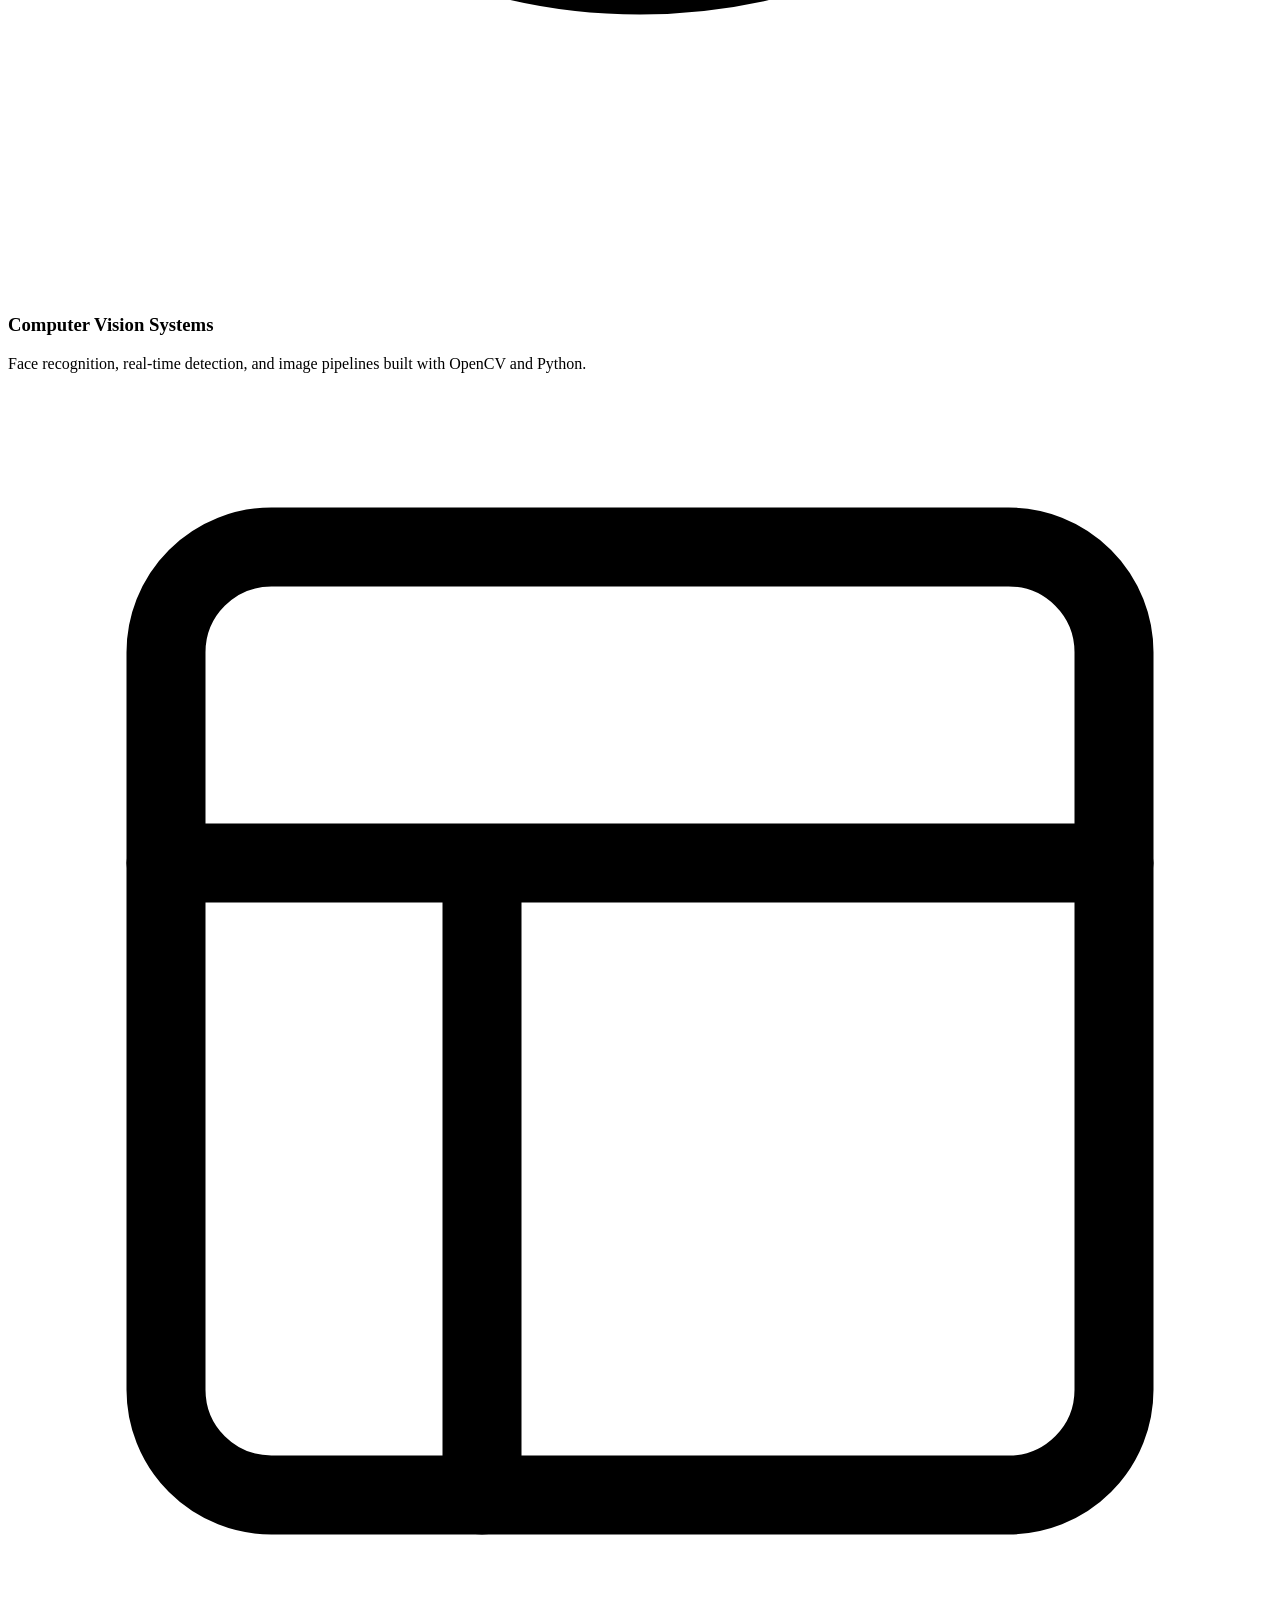
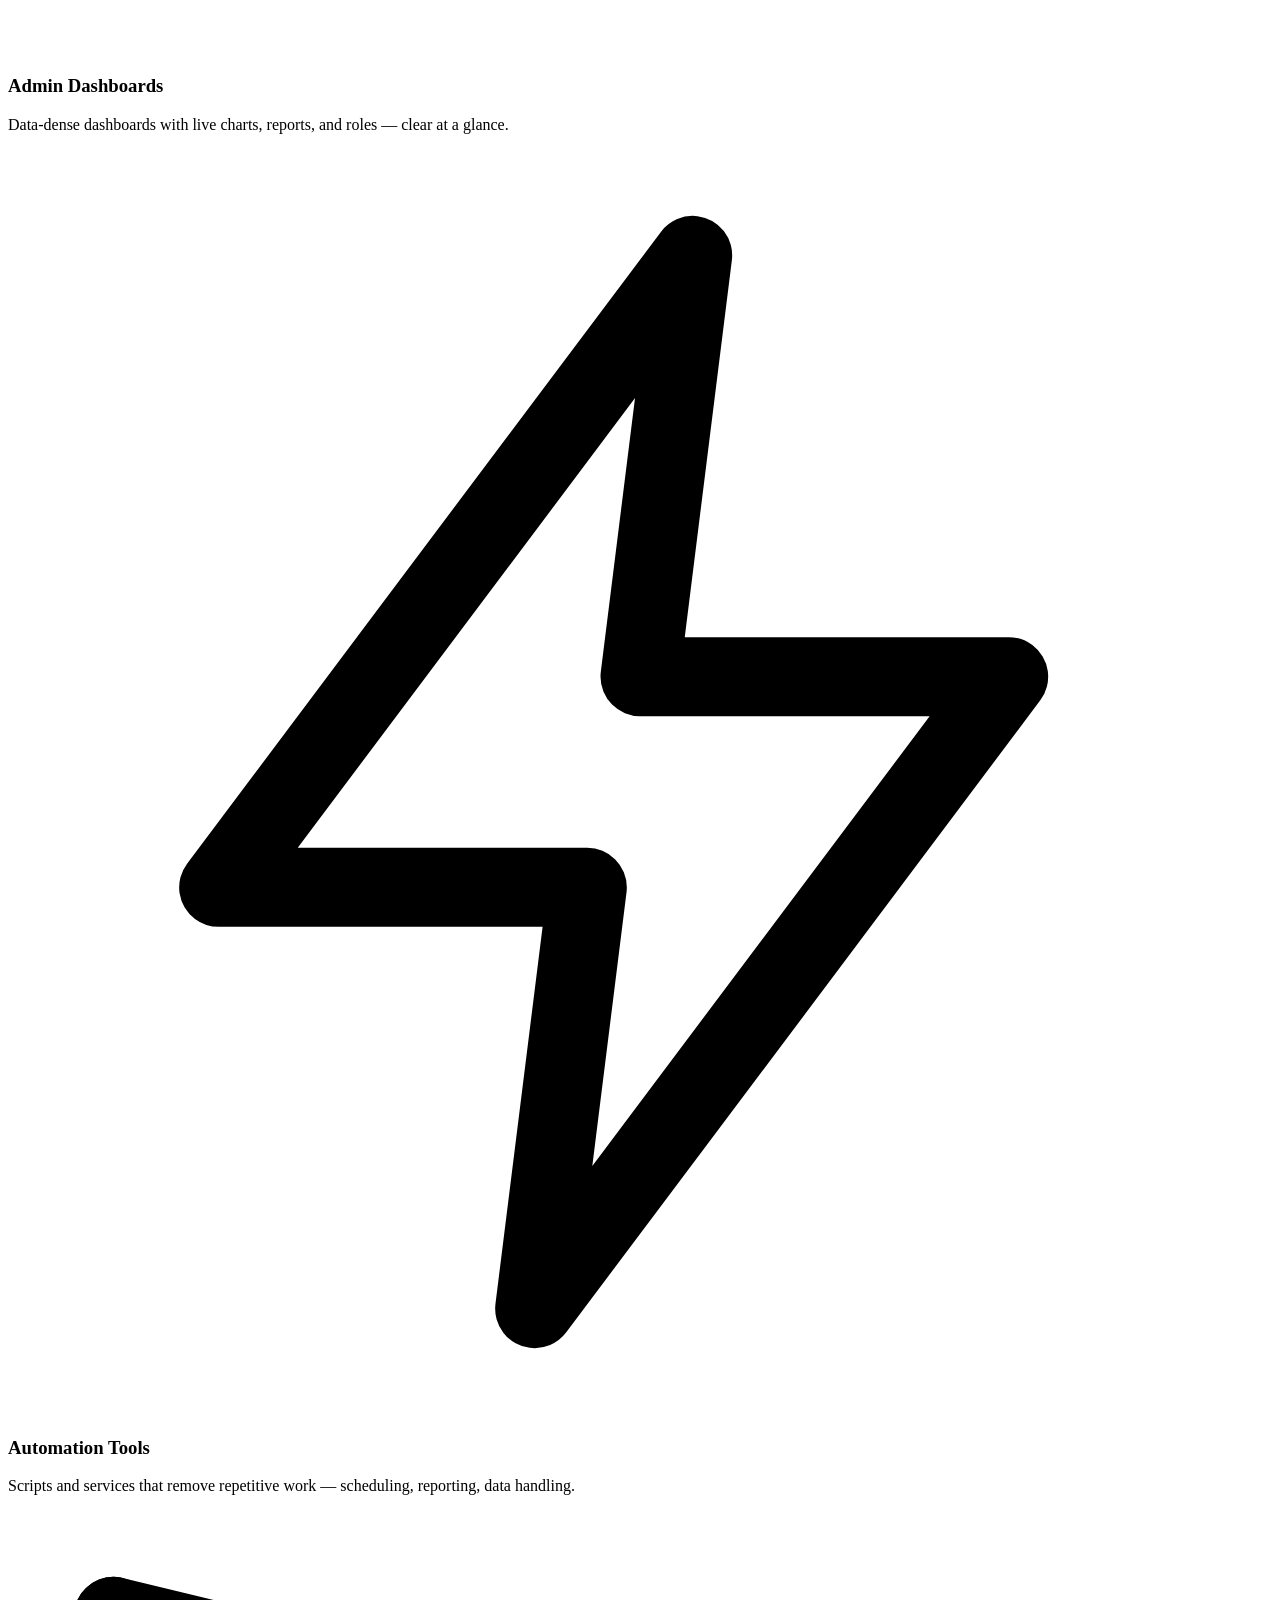
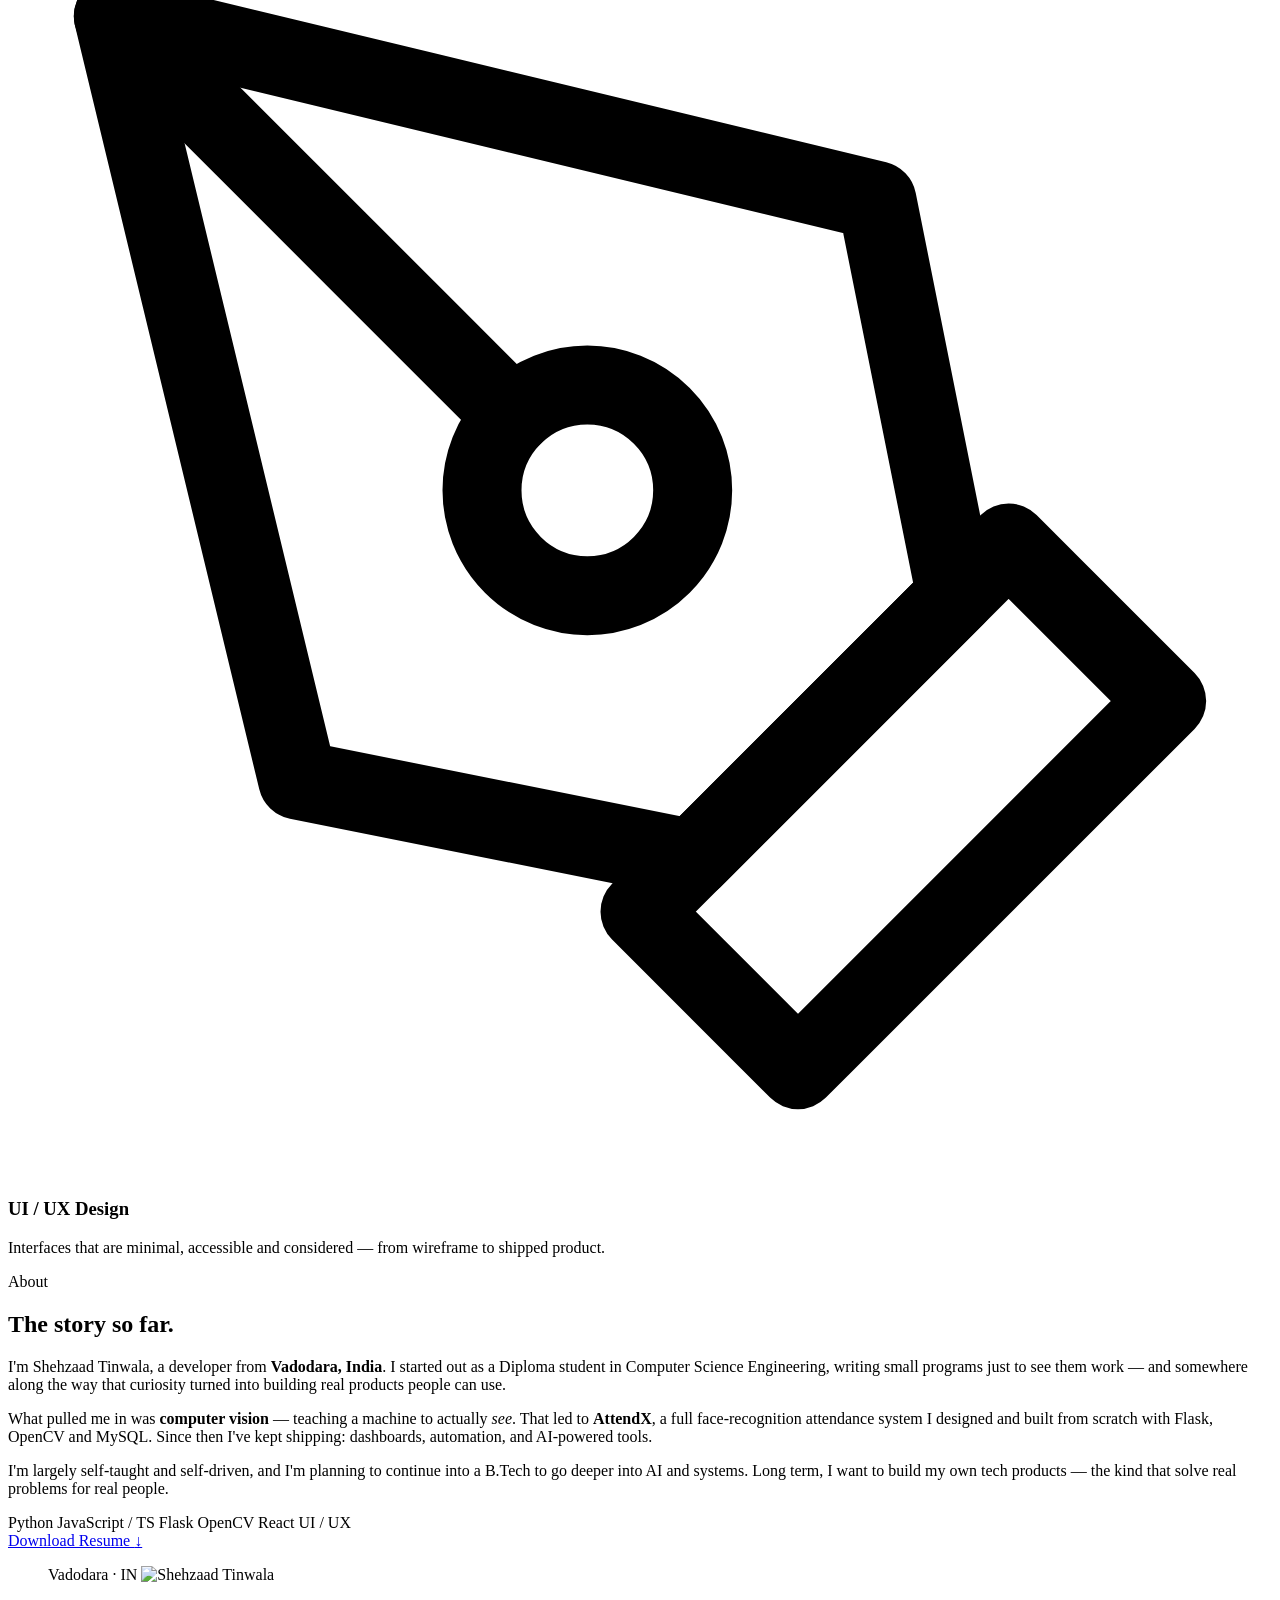
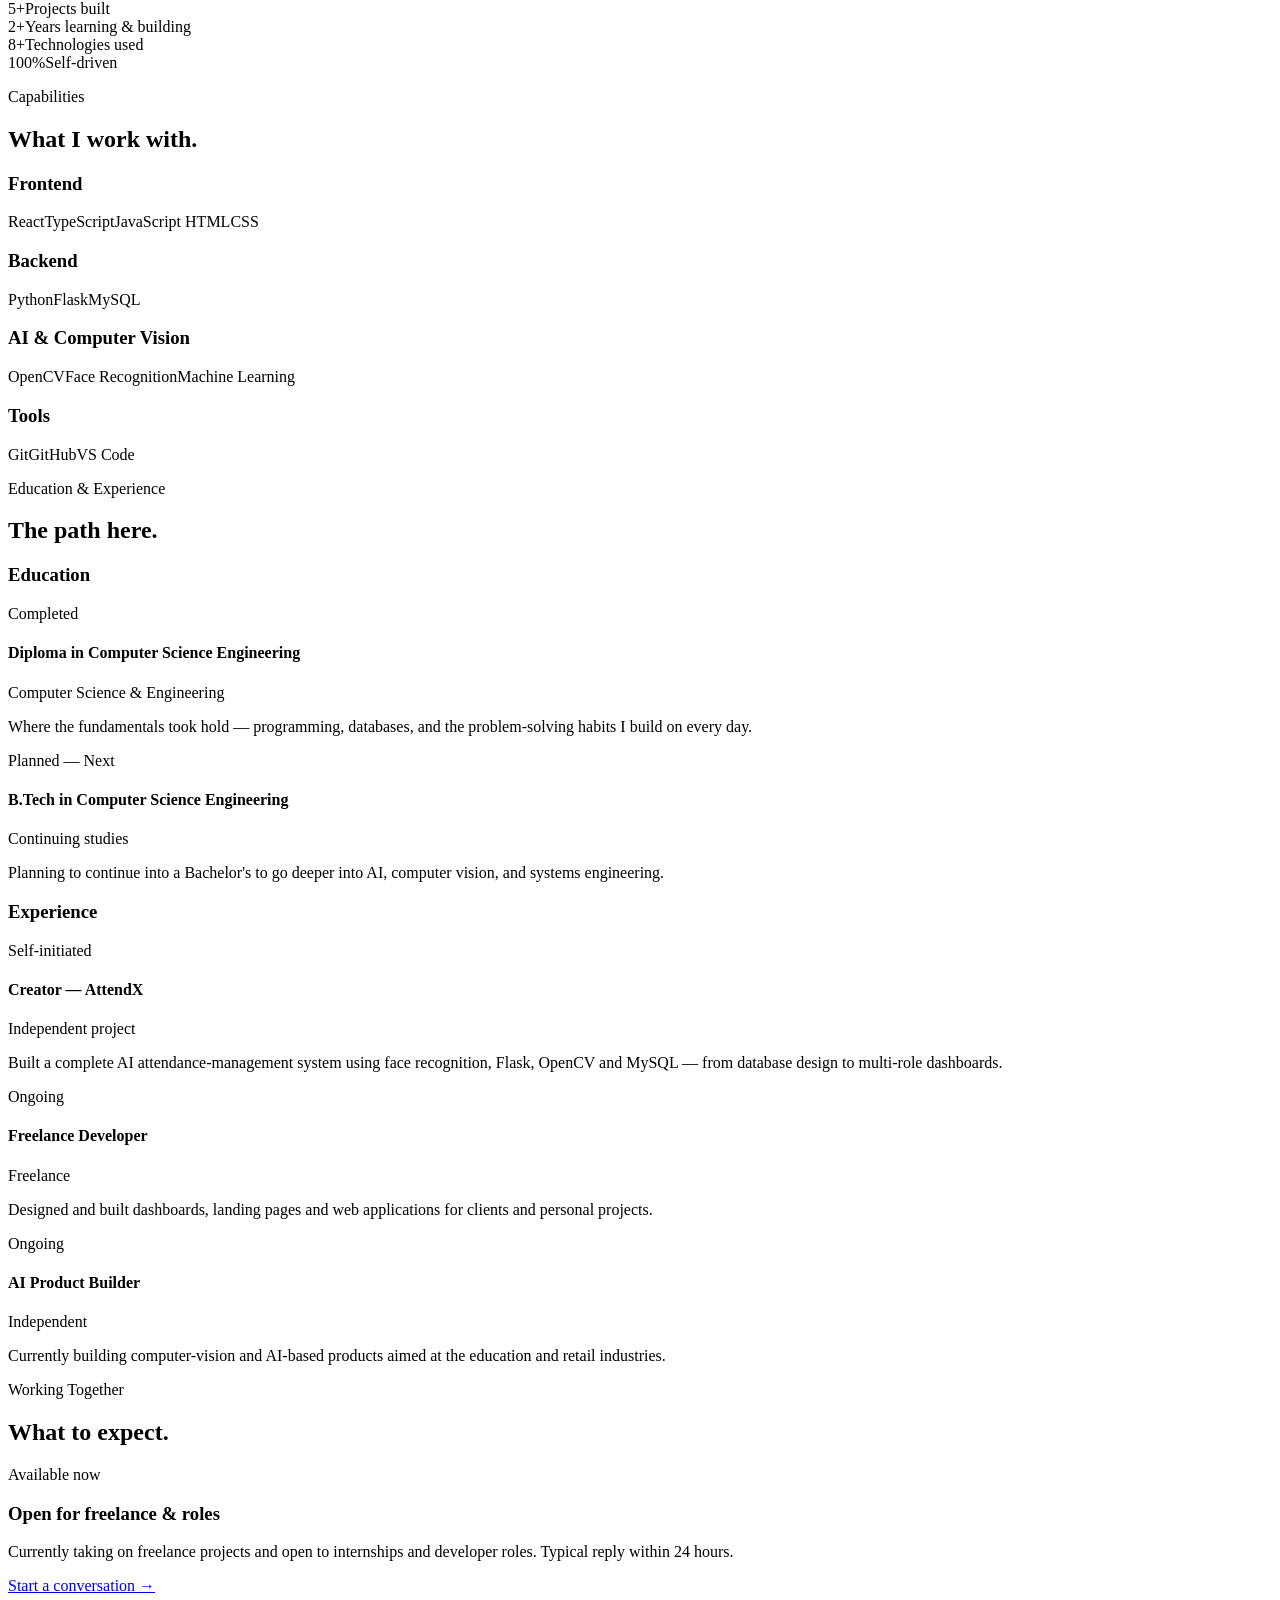
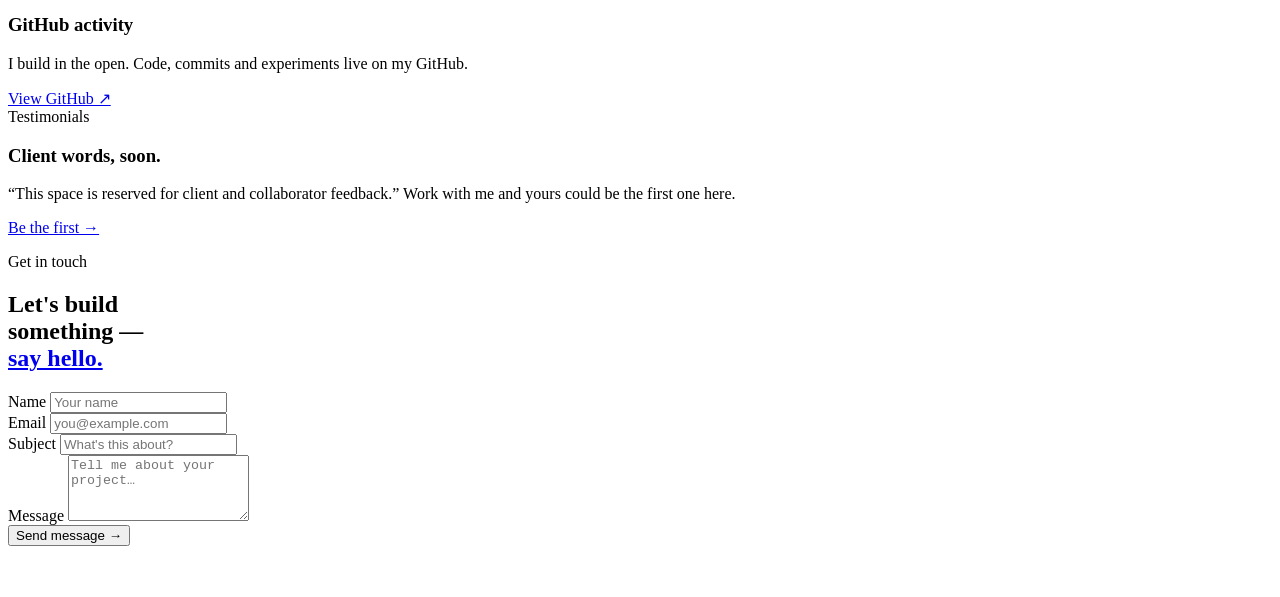
==== commit 0e55de24: "Update Real Packaging Solutions URL to new domain Live Demo link + case-study text now point to real" ====
--- a/templates/index.html
+++ b/templates/index.html
@@ -291,7 +291,7 @@
                 <span class="tag">Tailwind CSS</span><span class="tag">Vercel</span>
               </div>
               <div class="pc-actions">
-                <a href="https://realpackaging.vercel.app" target="_blank" rel="noopener" class="btn">Live Demo <span class="arr">↗</span></a>
+                <a href="https://realpackagingsolutions.vercel.app/" target="_blank" rel="noopener" class="btn">Live Demo <span class="arr">↗</span></a>
                 <button class="btn btn-ghost" data-case-study>Case Study →</button>
               </div>
 
@@ -311,7 +311,7 @@
                   “why choose us” story, gallery and blog sections, and prominent enquiry CTAs, all on an
                   SEO-friendly structure.</p>
                 <h4>Outcome</h4>
-                <p>A live, professional storefront at realpackaging.vercel.app that gives the business real
+                <p>A live, professional storefront at realpackagingsolutions.vercel.app that gives the business real
                   credibility online and a clear path for customers to get in touch.</p>
               </div>
             </div>
